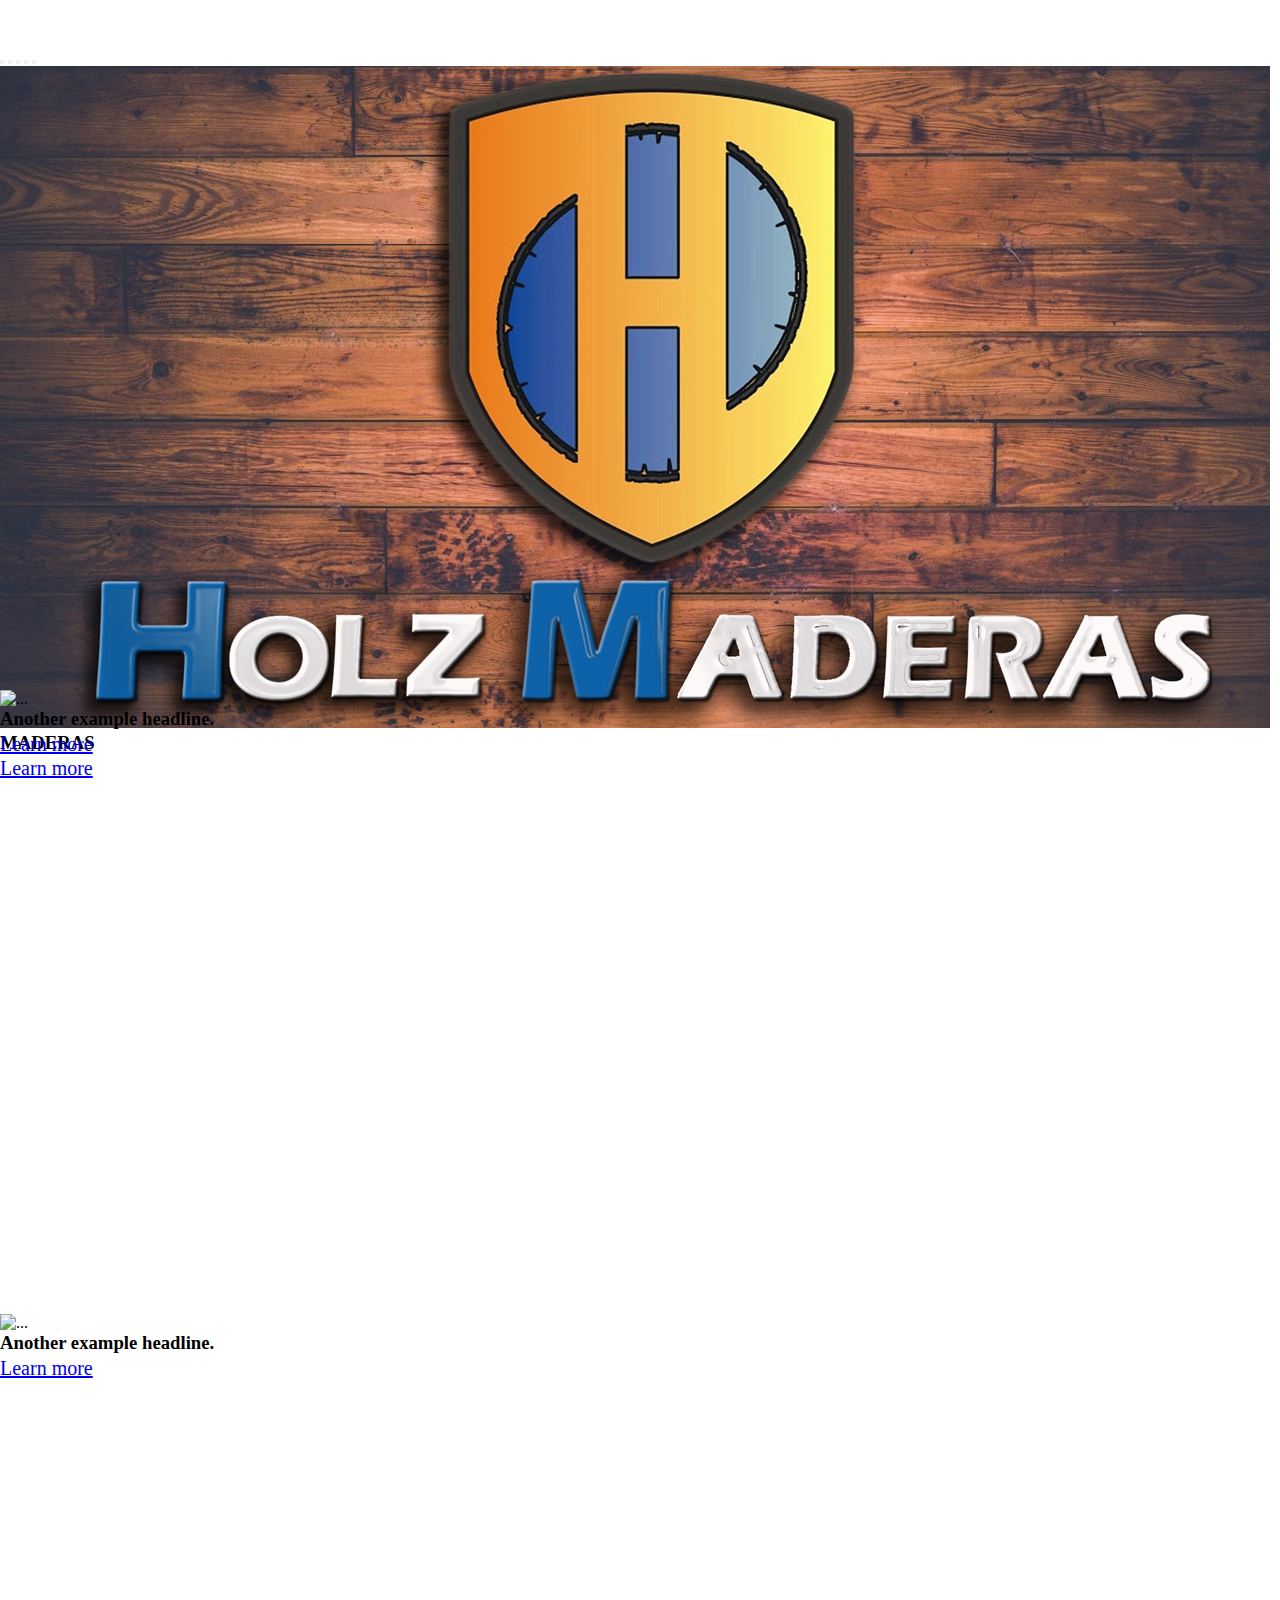
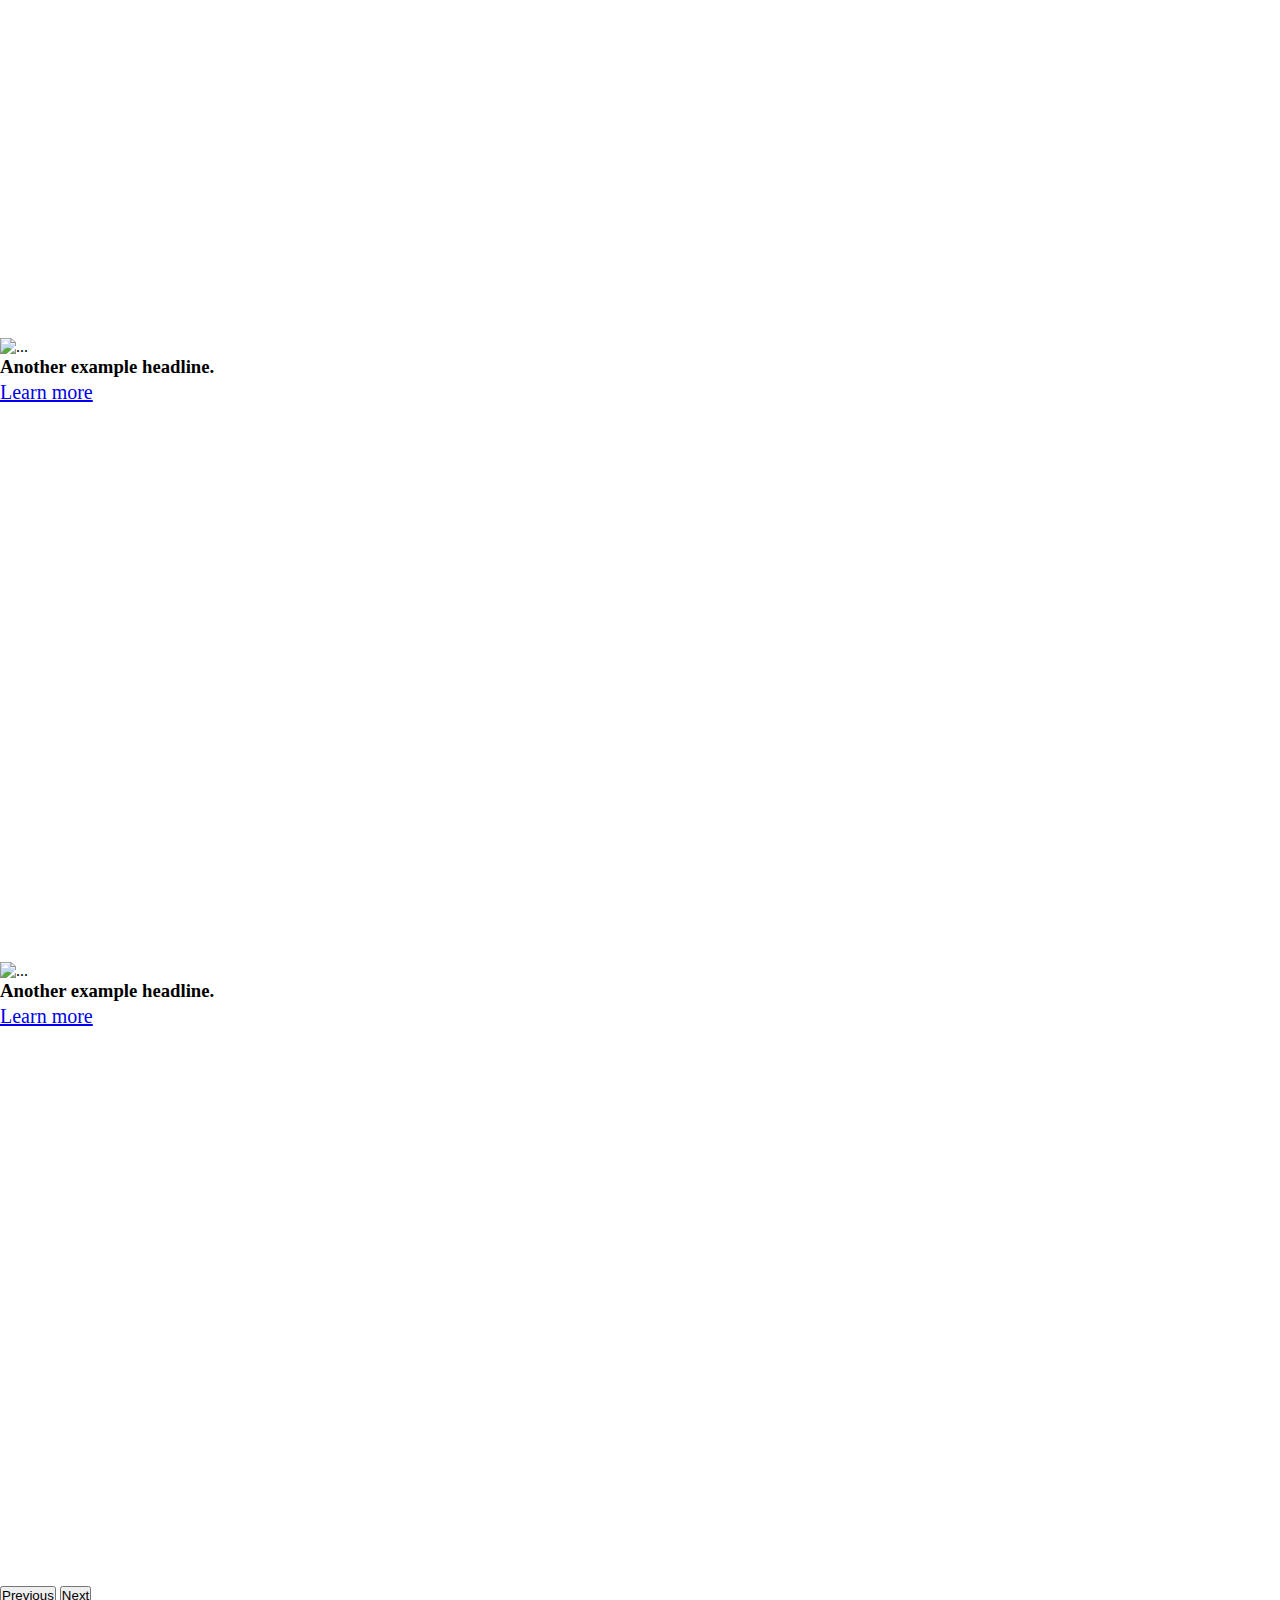
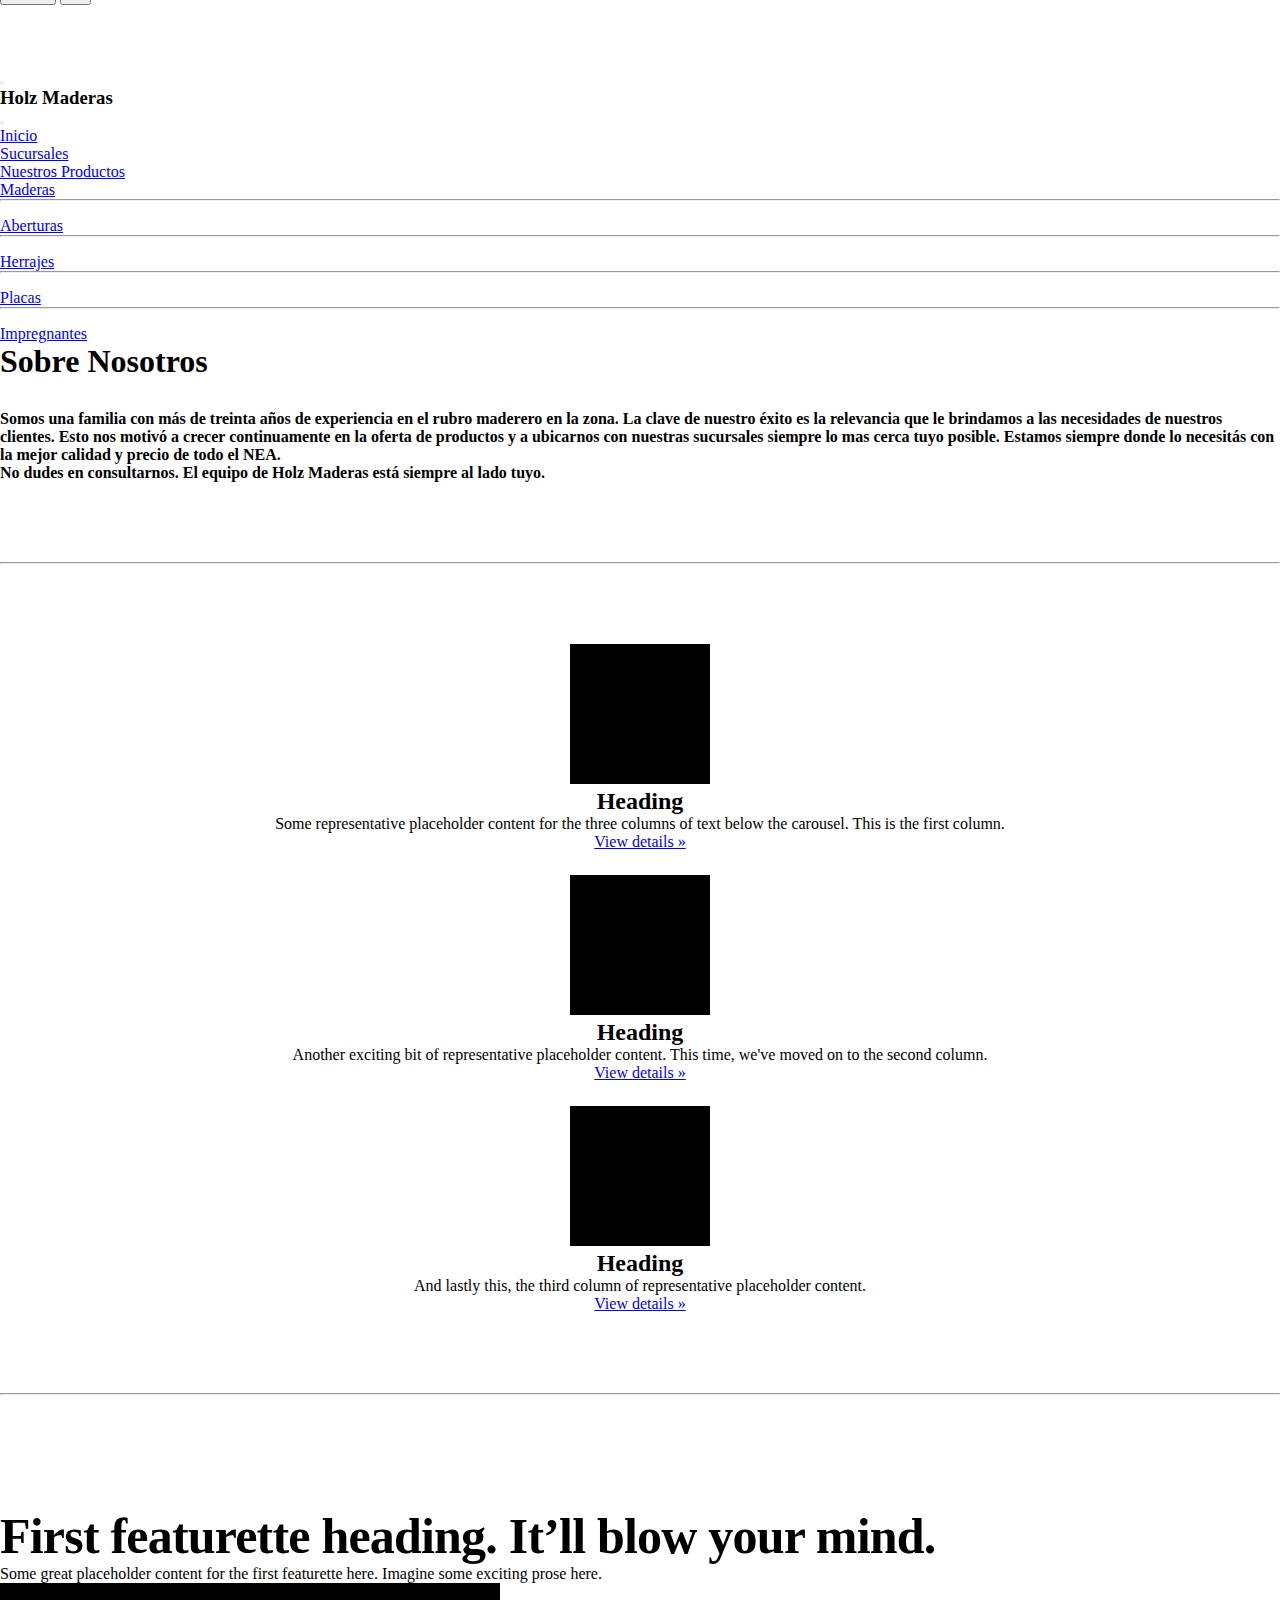
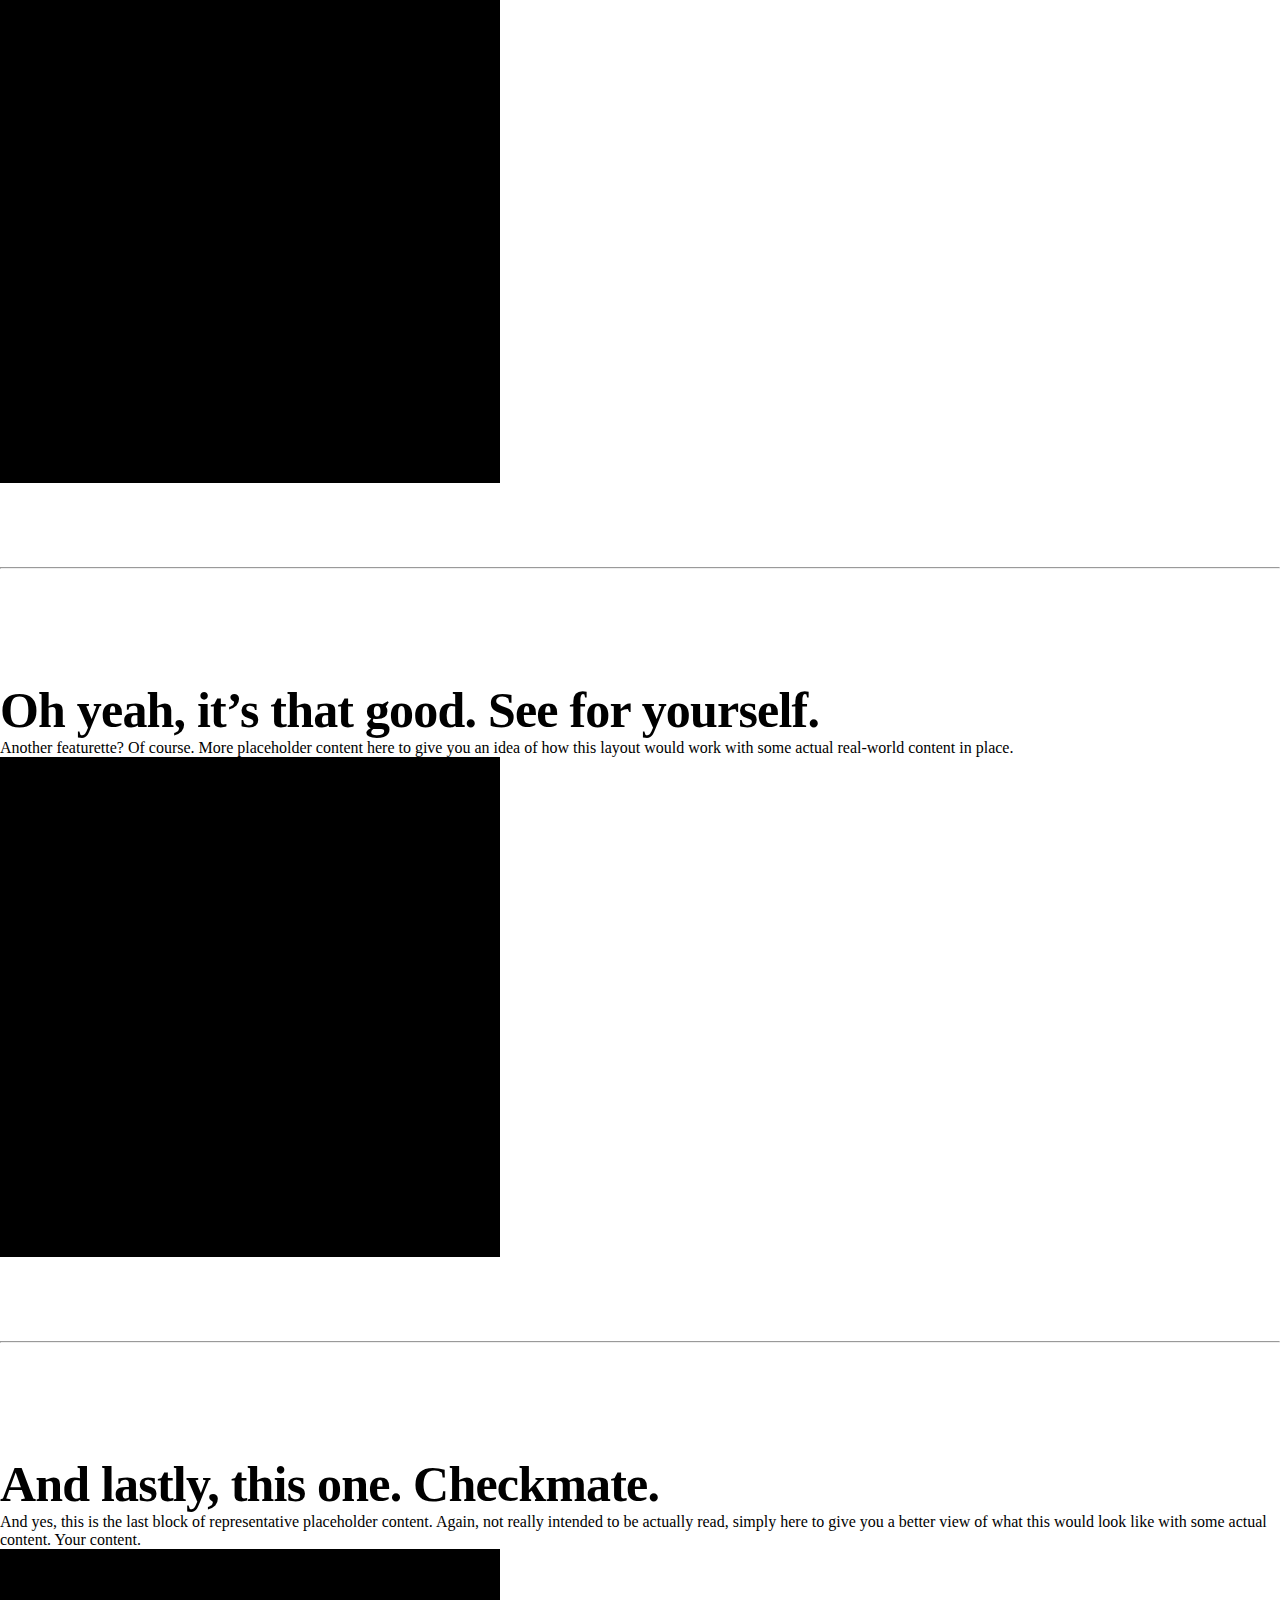
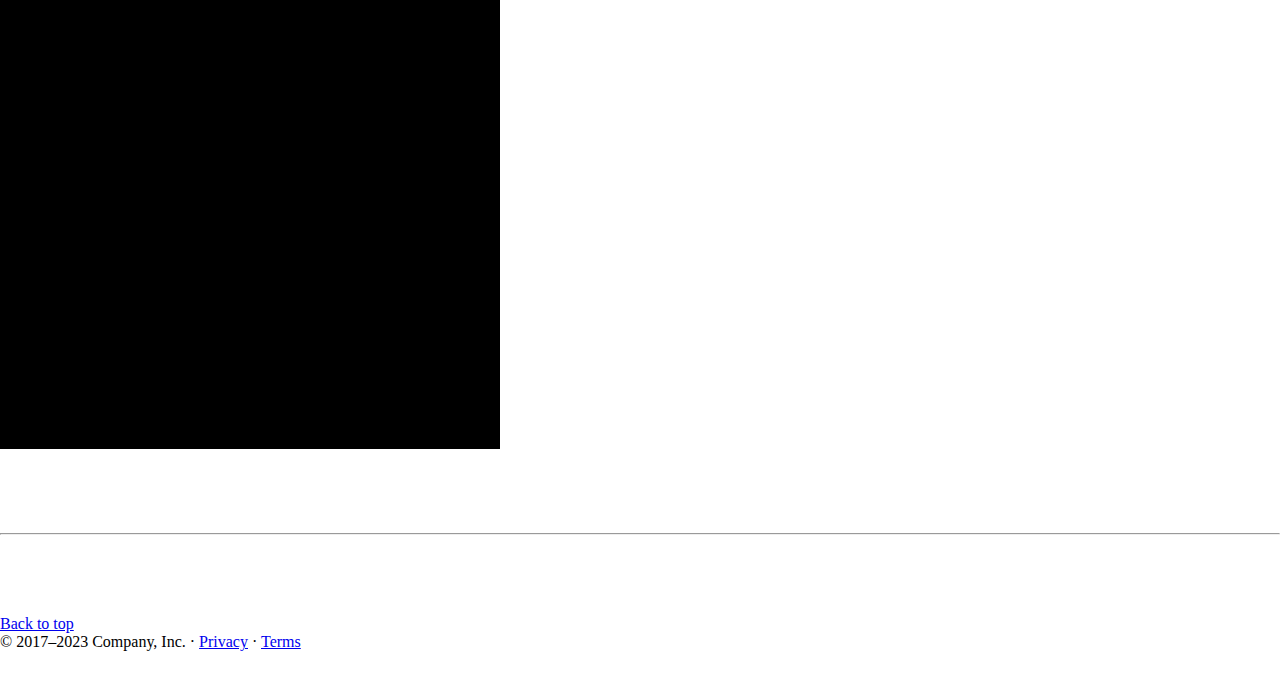
==== index.html @ 9009391e "cargaPrueba" ====
<!DOCTYPE html>
<html lang="en">

<head>
  <meta charset="UTF-8" />
  <meta name="viewport" content="width=device-width, initial-scale=1.0" />
  <title>Holz Maderas</title>
  <link rel="stylesheet" href="./styles/stiles.css" />
  <link href="https://cdn.jsdelivr.net/npm/bootstrap@5.3.2/dist/css/bootstrap.min.css" rel="stylesheet"
    integrity="sha384-T3c6CoIi6uLrA9TneNEoa7RxnatzjcDSCmG1MXxSR1GAsXEV/Dwwykc2MPK8M2HN" crossorigin="anonymous" />
</head>

<body>
  <header>
    <div id="carouselExampleIndicators" class="carousel slide">
      <div class="carousel-indicators">
        <button type="button" data-bs-target="#carouselExampleIndicators" data-bs-slide-to="0" class="active"
          aria-current="true" aria-label="Slide 1"></button>
        <button type="button" data-bs-target="#carouselExampleIndicators" data-bs-slide-to="1"
          aria-label="Slide 2"></button>
        <button type="button" data-bs-target="#carouselExampleIndicators" data-bs-slide-to="2"
          aria-label="Slide 3"></button>
        <button type="button" data-bs-target="#carouselExampleIndicators" data-bs-slide-to="3"
          aria-label="Slide 4"></button>
        <button type="button" data-bs-target="#carouselExampleIndicators" data-bs-slide-to="4"
          aria-label="Slide 5"></button>
      </div>
      <div class="carousel-inner">
        <div class="carousel-item active">
          <img src="./assets/fondo3.jpg" class="d-block w-100" alt="fondo" />
          <div class="container">
            <div class="carousel-caption">
              <h3 class="text-black">MADERAS</h3>
              <p><a class="btn btn-lg btn-primary" href="#">Learn more</a></p>
            </div>
          </div>
        </div>
        <div class="carousel-item">
          <img src="..." class="d-block w-100" alt="..." />
          <div class="container">
            <div class="carousel-caption">
              <h3 class="text-black">Another example headline.</h3>
              <p><a class="btn btn-lg btn-primary" href="#">Learn more</a></p>
            </div>
          </div>
        </div>
        <div class="carousel-item">
          <img src="..." class="d-block w-100" alt="..." />
          <div class="container">
            <div class="carousel-caption">
              <h3 class="text-black">Another example headline.</h3>
              <p><a class="btn btn-lg btn-primary" href="#">Learn more</a></p>
            </div>
          </div>
        </div>
        <div class="carousel-item">
          <img src="..." class="d-block w-100" alt="..." />
          <div class="container">
            <div class="carousel-caption">
              <h3 class="text-black">Another example headline.</h3>
              <p><a class="btn btn-lg btn-primary" href="#">Learn more</a></p>
            </div>
          </div>
        </div>
        <div class="carousel-item">
          <img src="..." class="d-block w-100" alt="..." />
          <div class="container">
            <div class="carousel-caption">
              <h3 class="text-black">Another example headline.</h3>
              <p><a class="btn btn-lg btn-primary" href="#">Learn more</a></p>
            </div>
          </div>
        </div>
      </div>
      <button class="carousel-control-prev" type="button" data-bs-target="#carouselExampleIndicators"
        data-bs-slide="prev">
        <span class="carousel-control-prev-icon" aria-hidden="true"></span>
        <span class="visually-hidden">Previous</span>
      </button>
      <button class="carousel-control-next" type="button" data-bs-target="#carouselExampleIndicators"
        data-bs-slide="next">
        <span class="carousel-control-next-icon" aria-hidden="true"></span>
        <span class="visually-hidden">Next</span>
      </button>
    </div>
  </header>
  <nav class="navbar navbar-dark bg-dark fixed-top">
    <div class="container-fluid">
      <button class="navbar-toggler" type="button" data-bs-toggle="offcanvas" data-bs-target="#offcanvasDarkNavbar"
        aria-controls="offcanvasDarkNavbar" aria-label="Toggle navigation">
        <span class="navbar-toggler-icon"></span>
      </button>
      <div class="offcanvas offcanvas-end text-bg-dark" tabindex="-1" id="offcanvasDarkNavbar"
        aria-labelledby="offcanvasDarkNavbarLabel">
        <div class="offcanvas-header">
          <h3 class="offcanvas-title" id="offcanvasDarkNavbarLabel">
            Holz Maderas
          </h3>
          <button type="button" class="btn-close btn-close-white" data-bs-dismiss="offcanvas"
            aria-label="Close"></button>
        </div>
        <div class="offcanvas-body">
          <ul class="navbar-nav justify-content-end flex-grow-1 pe-3">
            <li class="nav-item">
              <a class="nav-link active" aria-current="page" href="#">Inicio</a>
            </li>
            <li class="nav-item">
              <a class="nav-link" href="#">Sucursales</a>
            </li>
            <li class="nav-item dropdown">
              <a class="nav-link dropdown-toggle" href="#" role="button" data-bs-toggle="dropdown"
                aria-expanded="false">
                Nuestros Productos
              </a>
              <ul class="dropdown-menu dropdown-menu-dark">
                <li><a class="dropdown-item" href="#">Maderas</a></li>
                <li>
                  <hr class="dropdown-divider" />
                </li>
                <li>
                  <a class="dropdown-item" href="#">Aberturas</a>
                </li>
                <li>
                  <hr class="dropdown-divider" />
                </li>
                <li>
                  <a class="dropdown-item" href="#">Herrajes</a>
                </li>
                <li>
                  <hr class="dropdown-divider" />
                </li>
                <li><a class="dropdown-item" href="#">Placas</a></li>
                <li>
                  <hr class="dropdown-divider" />
                </li>
                <li><a class="dropdown-item" href="#">Impregnantes</a></li>
              </ul>
            </li>
          </ul>
        </div>
      </div>
    </div>
  </nav>

  <main class="container marketing">
    <article>
      <h1 class="text-center">Sobre Nosotros</h1>
      <h4 class="text-center text-body-secondary">Somos una familia con más de treinta años de experiencia en el rubro
        maderero en la zona. La clave de nuestro éxito es la relevancia que le brindamos a las necesidades de nuestros
        clientes. Esto nos motivó a crecer continuamente en la oferta de productos y a ubicarnos con nuestras sucursales
        siempre lo mas cerca tuyo posible. Estamos siempre donde lo necesitás con la mejor calidad y precio de todo el
        NEA. </h4>
        <h4 class="text-center text-body-secondary">No dudes en consultarnos. El equipo de Holz Maderas está siempre al lado tuyo.</h4>
    </article>
    <hr class="featurette-divider" />
    <!-- Three columns of text below the carousel -->
    <article class="row">
      <div class="col-lg-4">
        <svg class="bd-placeholder-img rounded-circle" width="140" height="140" xmlns="http://www.w3.org/2000/svg"
          role="img" aria-label="Placeholder" preserveAspectRatio="xMidYMid slice" focusable="false">
          <title>Placeholder</title>
          <rect width="100%" height="100%" fill="var(--bs-secondary-color)" />
        </svg>
        <h2 class="fw-normal">Heading</h2>
        <p>
          Some representative placeholder content for the three columns of
          text below the carousel. This is the first column.
        </p>
        <p>
          <a class="btn btn-secondary" href="#">View details &raquo;</a>
        </p>
      </div>
      <!-- /.col-lg-4 -->
      <div class="col-lg-4">
        <svg class="bd-placeholder-img rounded-circle" width="140" height="140" xmlns="http://www.w3.org/2000/svg"
          role="img" aria-label="Placeholder" preserveAspectRatio="xMidYMid slice" focusable="false">
          <title>Placeholder</title>
          <rect width="100%" height="100%" fill="var(--bs-secondary-color)" />
        </svg>
        <h2 class="fw-normal">Heading</h2>
        <p>
          Another exciting bit of representative placeholder content. This
          time, we've moved on to the second column.
        </p>
        <p>
          <a class="btn btn-secondary" href="#">View details &raquo;</a>
        </p>
      </div>
      <!-- /.col-lg-4 -->
      <div class="col-lg-4">
        <svg class="bd-placeholder-img rounded-circle" width="140" height="140" xmlns="http://www.w3.org/2000/svg"
          role="img" aria-label="Placeholder" preserveAspectRatio="xMidYMid slice" focusable="false">
          <title>Placeholder</title>
          <rect width="100%" height="100%" fill="var(--bs-secondary-color)" />
        </svg>
        <h2 class="fw-normal">Heading</h2>
        <p>
          And lastly this, the third column of representative placeholder
          content.
        </p>
        <p>
          <a class="btn btn-secondary" href="#">View details &raquo;</a>
        </p>
      </div>
      <!-- /.col-lg-4 -->
    </article>
    <!-- /.row -->

    <!-- START THE FEATURETTES -->

    <hr class="featurette-divider" />

    <article class="row featurette">
      <div class="col-md-7">
        <h2 class="featurette-heading fw-normal lh-1">
          First featurette heading.
          <span class="text-body-secondary">It’ll blow your mind.</span>
        </h2>
        <p class="lead">
          Some great placeholder content for the first featurette here.
          Imagine some exciting prose here.
        </p>
      </div>
      <div class="col-md-5">
        <svg class="bd-placeholder-img bd-placeholder-img-lg featurette-image img-fluid mx-auto" width="500"
          height="500" xmlns="http://www.w3.org/2000/svg" role="img" aria-label="Placeholder: 500x500"
          preserveAspectRatio="xMidYMid slice" focusable="false">
          <title>Placeholder</title>
          <rect width="100%" height="100%" fill="var(--bs-secondary-bg)" />
          <text x="50%" y="50%" fill="var(--bs-secondary-color)" dy=".3em">
            500x500
          </text>
        </svg>
      </div>
    </article>

    <hr class="featurette-divider" />

    <article class="row featurette">
      <div class="col-md-7 order-md-2">
        <h2 class="featurette-heading fw-normal lh-1">
          Oh yeah, it’s that good.
          <span class="text-body-secondary">See for yourself.</span>
        </h2>
        <p class="lead">
          Another featurette? Of course. More placeholder content here to
          give you an idea of how this layout would work with some actual
          real-world content in place.
        </p>
      </div>
      <div class="col-md-5 order-md-1">
        <svg class="bd-placeholder-img bd-placeholder-img-lg featurette-image img-fluid mx-auto" width="500"
          height="500" xmlns="http://www.w3.org/2000/svg" role="img" aria-label="Placeholder: 500x500"
          preserveAspectRatio="xMidYMid slice" focusable="false">
          <title>Placeholder</title>
          <rect width="100%" height="100%" fill="var(--bs-secondary-bg)" />
          <text x="50%" y="50%" fill="var(--bs-secondary-color)" dy=".3em">
            500x500
          </text>
        </svg>
      </div>
    </article>

    <hr class="featurette-divider" />

    <article class="row featurette">
      <div class="col-md-7">
        <h2 class="featurette-heading fw-normal lh-1">
          And lastly, this one.
          <span class="text-body-secondary">Checkmate.</span>
        </h2>
        <p class="lead">
          And yes, this is the last block of representative placeholder
          content. Again, not really intended to be actually read, simply
          here to give you a better view of what this would look like with
          some actual content. Your content.
        </p>
      </div>
      <div class="col-md-5">
        <svg class="bd-placeholder-img bd-placeholder-img-lg featurette-image img-fluid mx-auto" width="500"
          height="500" xmlns="http://www.w3.org/2000/svg" role="img" aria-label="Placeholder: 500x500"
          preserveAspectRatio="xMidYMid slice" focusable="false">
          <title>Placeholder</title>
          <rect width="100%" height="100%" fill="var(--bs-secondary-bg)" />
          <text x="50%" y="50%" fill="var(--bs-secondary-color)" dy=".3em">
            500x500
          </text>
        </svg>
      </div>
    </article>

    <hr class="featurette-divider" />

    <!-- /END THE FEATURETTES -->
  </main>
  <!-- /.container -->

  <!-- FOOTER -->
  <footer class="container">
    <p class="float-end"><a href="#">Back to top</a></p>
    <p>
      &copy; 2017–2023 Company, Inc. &middot;
      <a href="#">Privacy</a> &middot; <a href="#">Terms</a>
    </p>
  </footer>

  <script src="https://cdn.jsdelivr.net/npm/bootstrap@5.3.2/dist/js/bootstrap.bundle.min.js"
    integrity="sha384-C6RzsynM9kWDrMNeT87bh95OGNyZPhcTNXj1NW7RuBCsyN/o0jlpcV8Qyq46cDfL"
    crossorigin="anonymous"></script>
</body>

</html>
---- styles/stiles.css ----
/* GLOBAL STYLES
-------------------------------------------------- */
/* Padding below the footer and lighter body text */
*{
    margin: 0;
    padding: 0;
    box-sizing: border-box;
}
body {
    padding-top: 3rem;
    padding-bottom: 3rem;
    color: rgb(var(--bs-tertiary-color-rgb));
  }
  
  
  /* CUSTOMIZE THE CAROUSEL
  -------------------------------------------------- */
  
  /* Carousel base class */
  .carousel {
    margin-bottom: 4rem;
  }
  /* Since positioning the image, we need to help out the caption */
  .carousel-caption {
    bottom: 3rem;
    z-index: 10;
  }
  
  /* Declare heights because of positioning of img element */
  .carousel-item {
    height: 39rem;
 }

  
  
  /* MARKETING CONTENT
  -------------------------------------------------- */
  
  /* Center align the text within the three columns below the carousel */
  .marketing .col-lg-4 {
    margin-bottom: 1.5rem;
    text-align: center;
  }
  /* rtl:begin:ignore */
  .marketing .col-lg-4 p {
    margin-right: .75rem;
    margin-left: .75rem;
  }
  /* rtl:end:ignore */
  
  
  /* Featurettes
  ------------------------- */
  
  .featurette-divider {
    margin: 5rem 0; /* Space out the Bootstrap <hr> more */
  }
  
  /* Thin out the marketing headings */
  /* rtl:begin:remove */
  .featurette-heading {
    letter-spacing: -.05rem;
  }
  
  /* rtl:end:remove */
  
  /* RESPONSIVE CSS
  -------------------------------------------------- */
  
  @media (min-width: 10em) {
    /* Bump up size of carousel content */
    .carousel-caption p {
      margin-bottom: 1.25rem;
      font-size: 1.25rem;
      line-height: 1.4;
    }
  
    .featurette-heading {
      font-size: 50px;
    }
  }
  
  @media (min-width: 62em) {
    .featurette-heading {
      margin-top: 7rem;
    }
  }
 h1 {
  padding-bottom: 30px !important;
 }
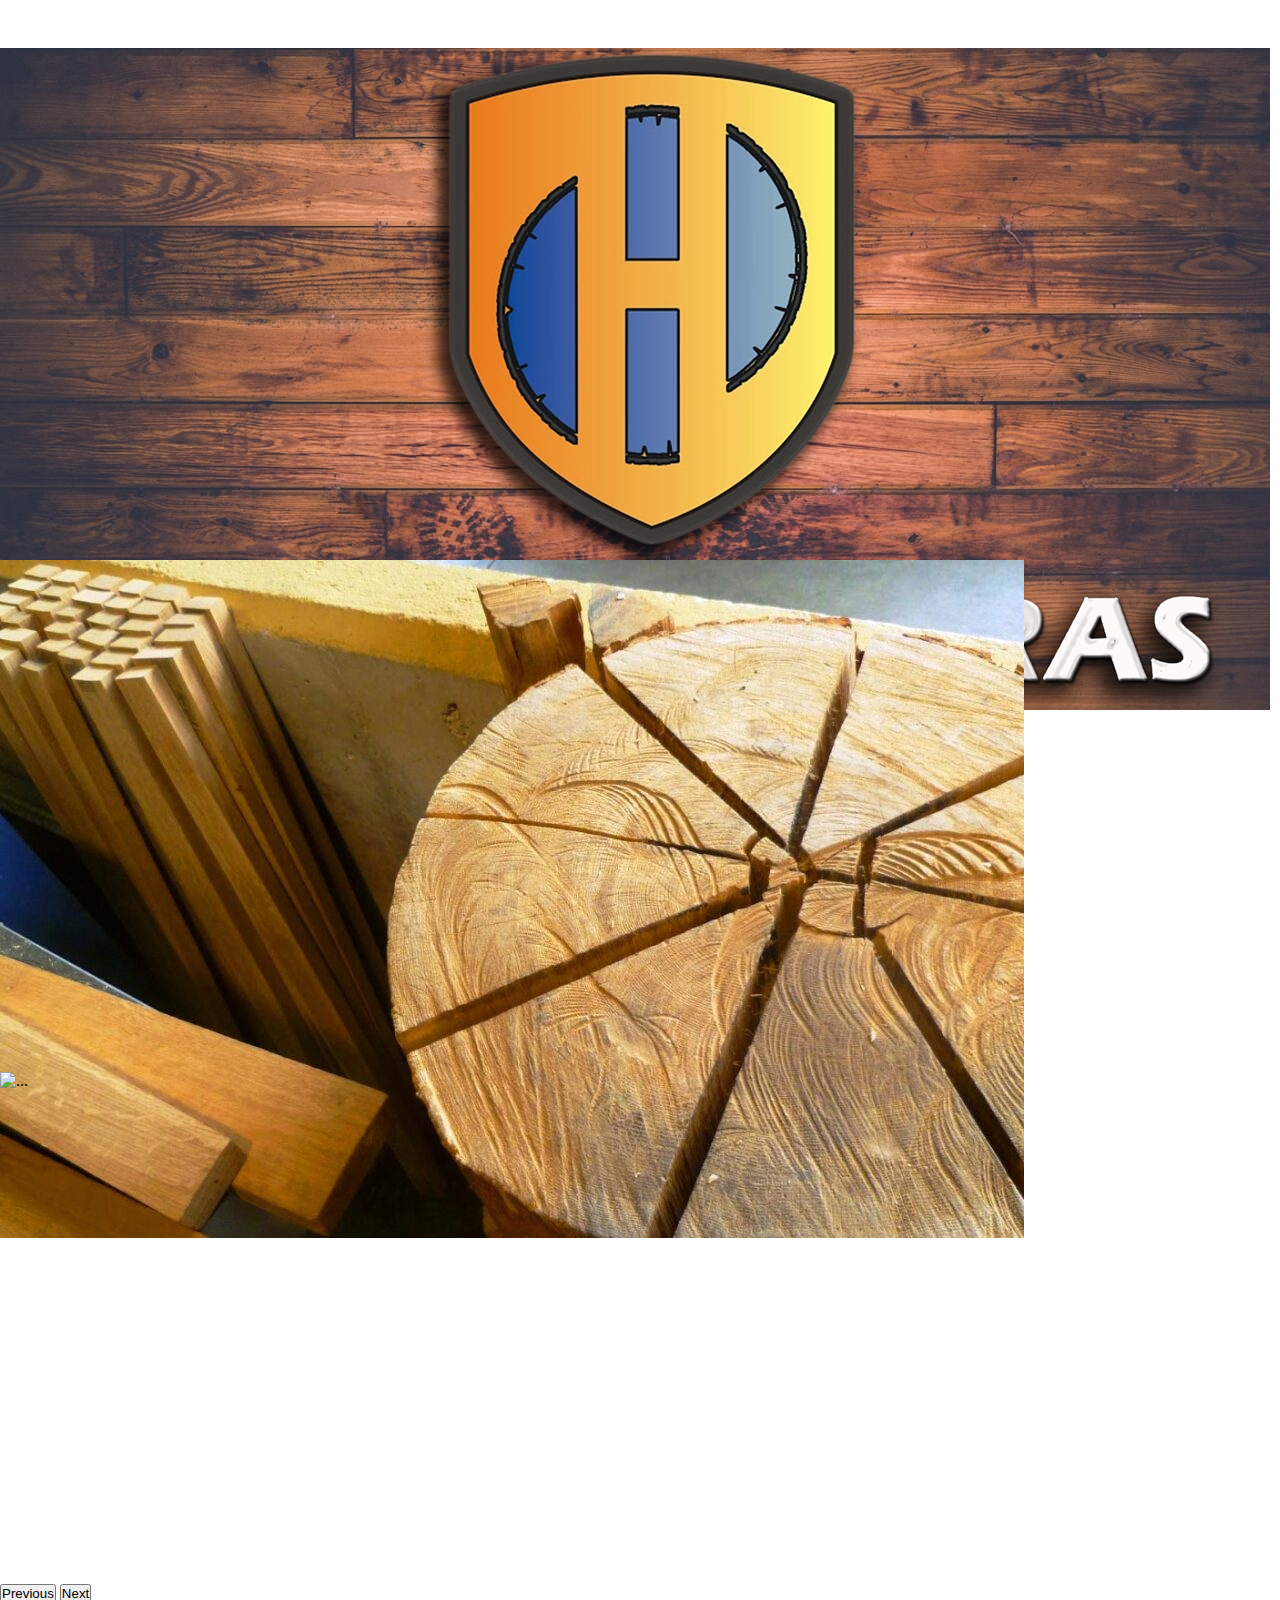
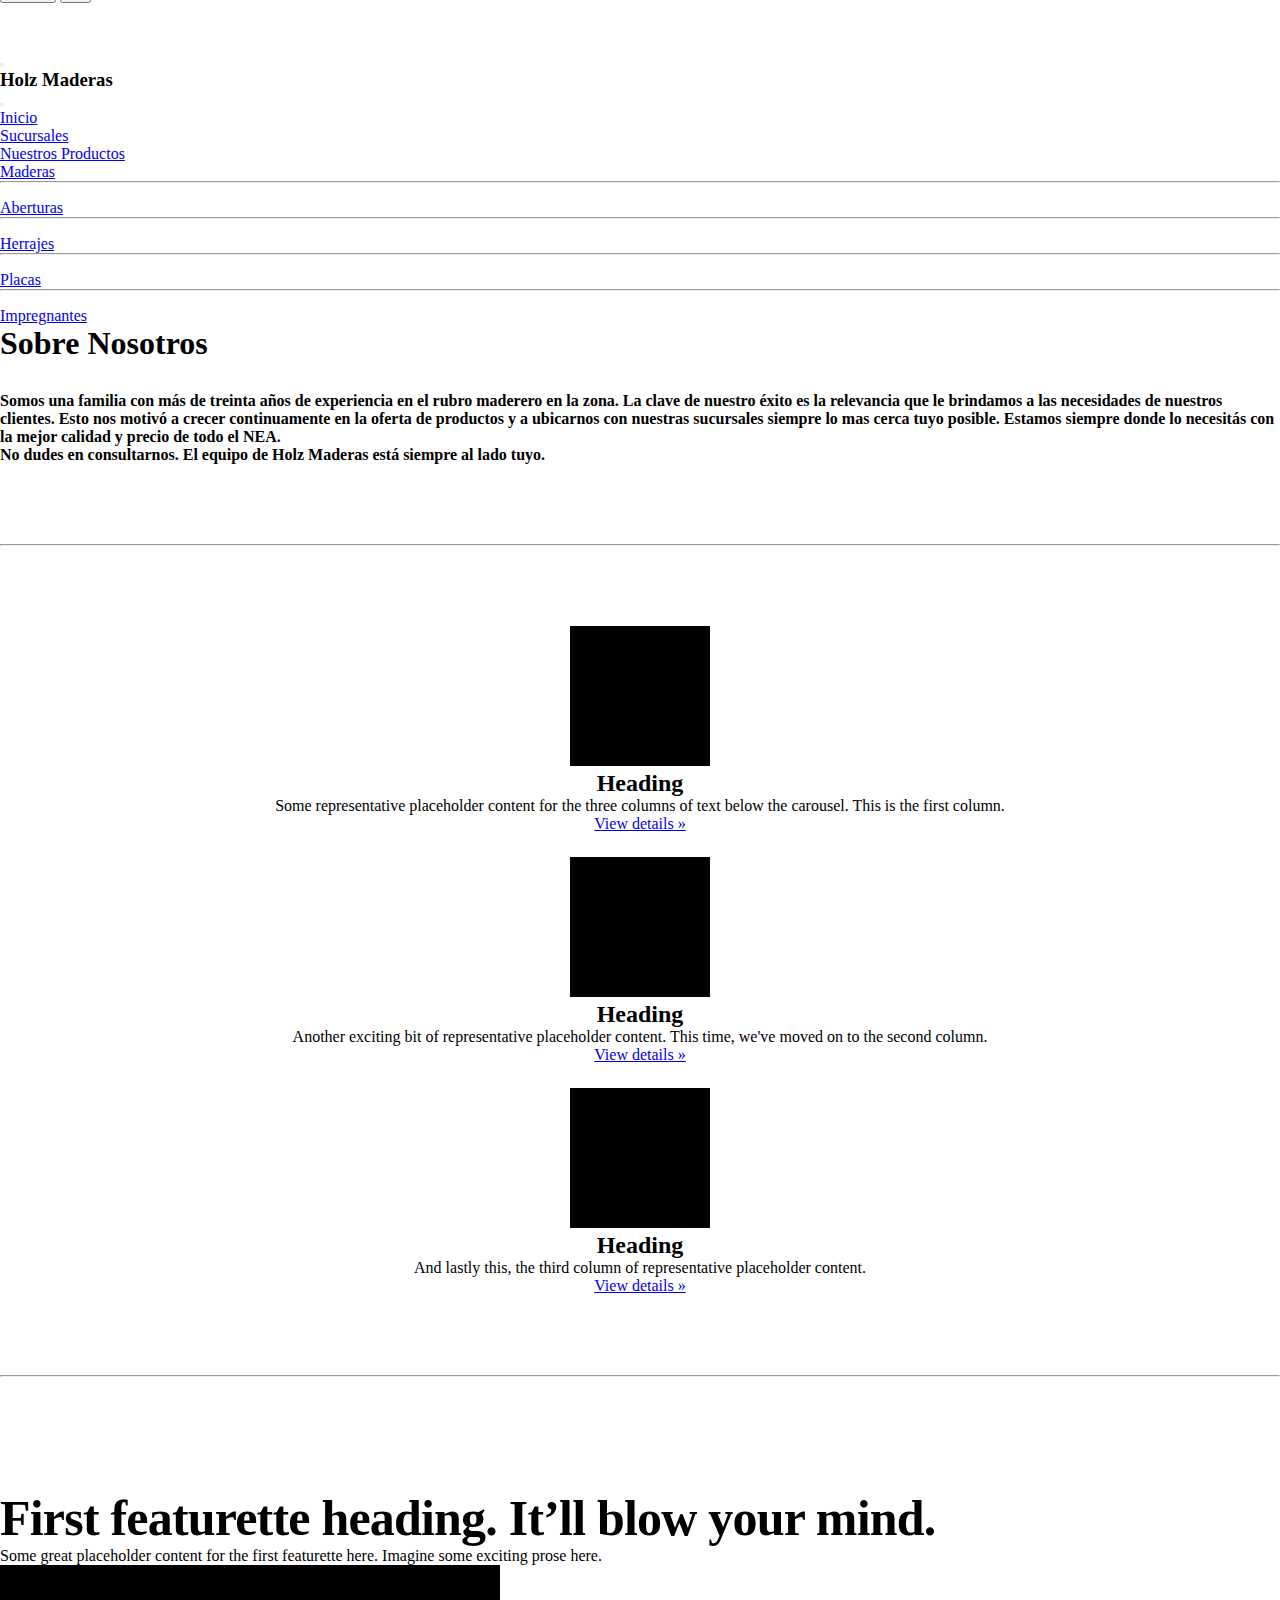
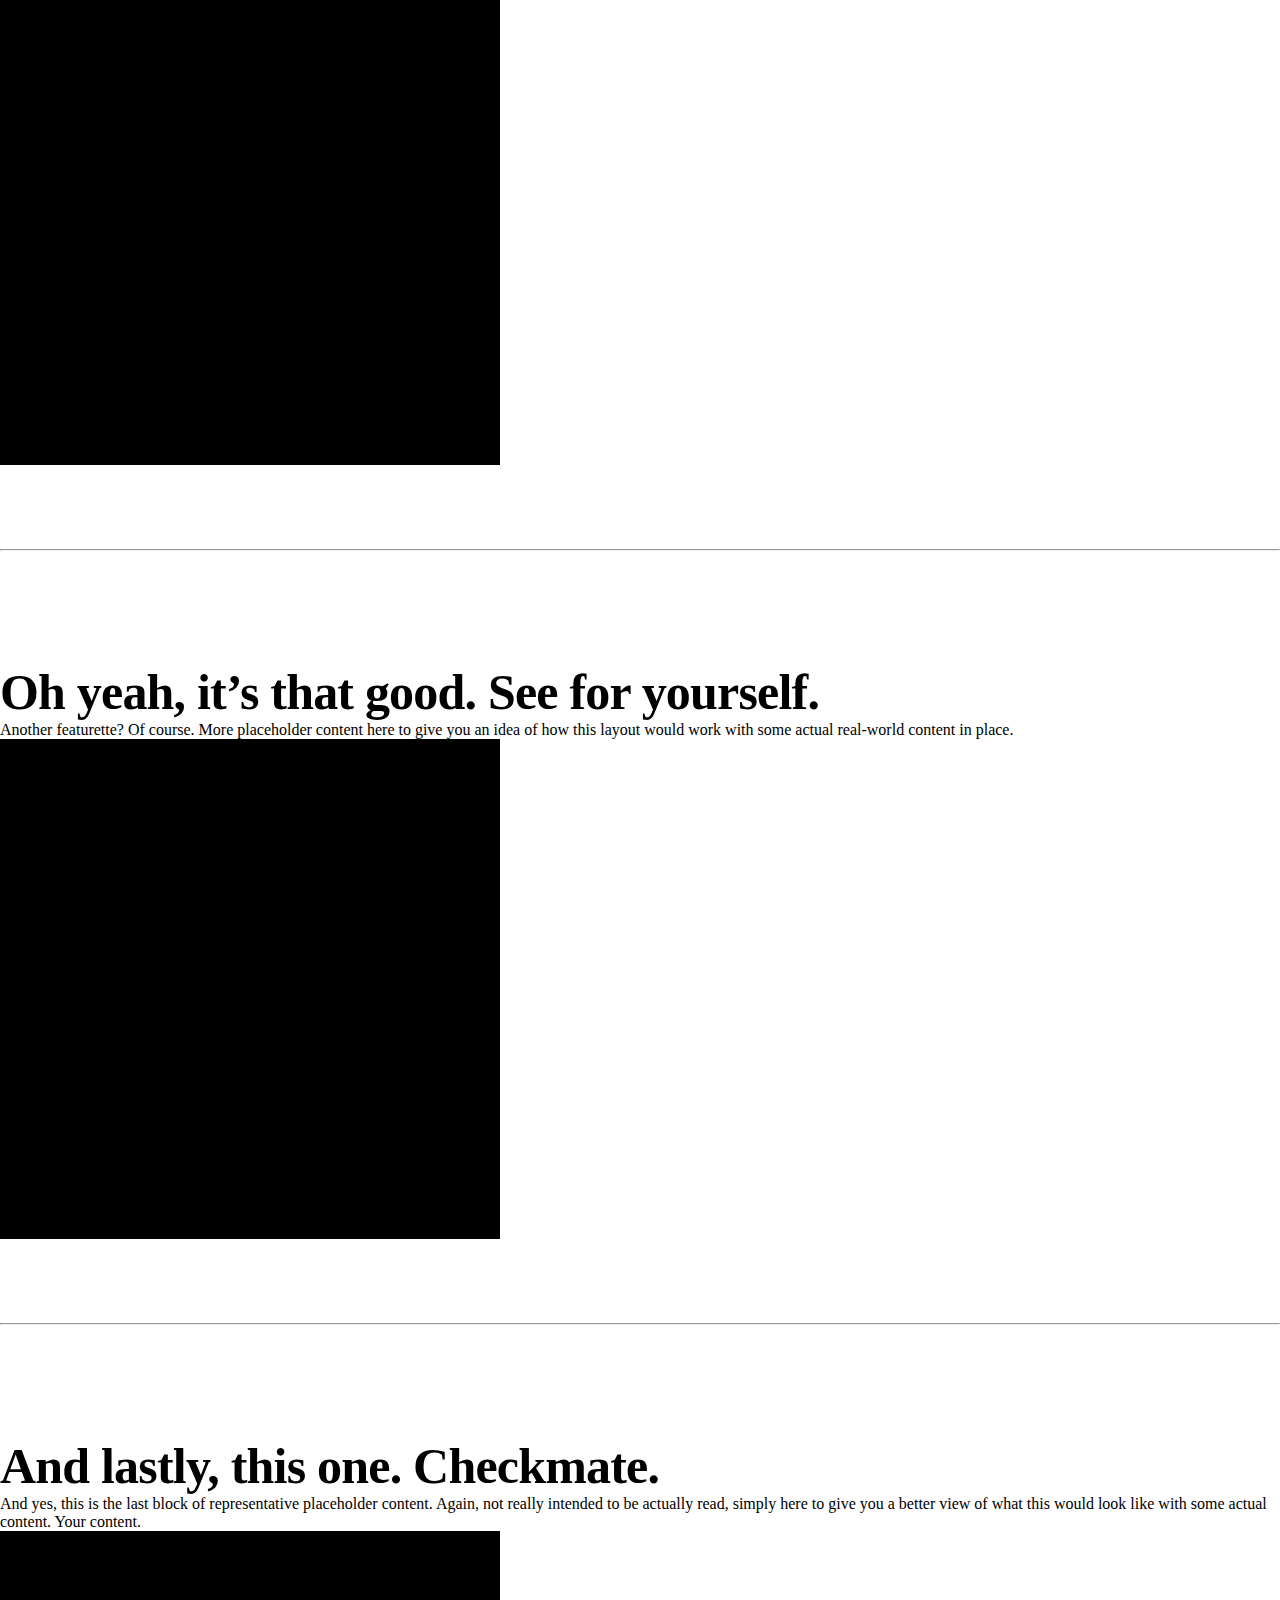
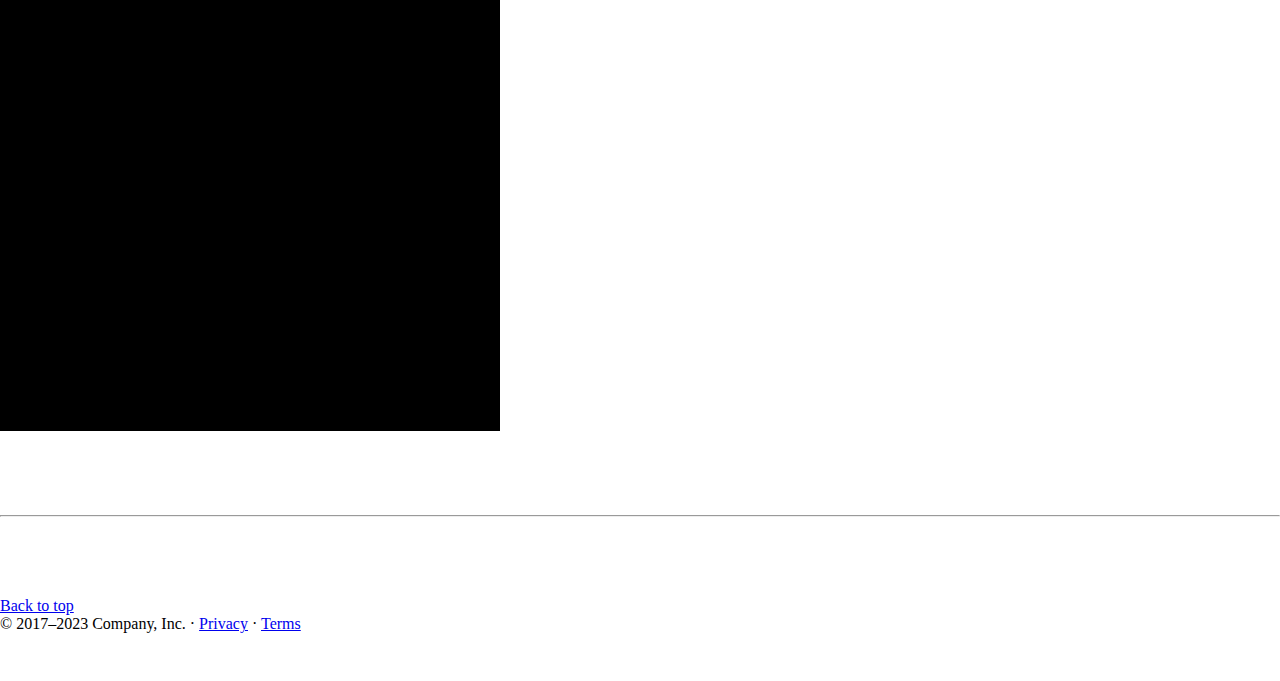
==== commit 0e45d7c6: "queris" ====
--- a/index.html
+++ b/index.html
@@ -12,73 +12,23 @@
 
 <body>
   <header>
-    <div id="carouselExampleIndicators" class="carousel slide">
-      <div class="carousel-indicators">
-        <button type="button" data-bs-target="#carouselExampleIndicators" data-bs-slide-to="0" class="active"
-          aria-current="true" aria-label="Slide 1"></button>
-        <button type="button" data-bs-target="#carouselExampleIndicators" data-bs-slide-to="1"
-          aria-label="Slide 2"></button>
-        <button type="button" data-bs-target="#carouselExampleIndicators" data-bs-slide-to="2"
-          aria-label="Slide 3"></button>
-        <button type="button" data-bs-target="#carouselExampleIndicators" data-bs-slide-to="3"
-          aria-label="Slide 4"></button>
-        <button type="button" data-bs-target="#carouselExampleIndicators" data-bs-slide-to="4"
-          aria-label="Slide 5"></button>
-      </div>
+    <div id="carouselExampleInterval" class="carousel slide" data-bs-ride="carousel">
       <div class="carousel-inner">
-        <div class="carousel-item active">
-          <img src="./assets/fondo3.jpg" class="d-block w-100" alt="fondo" />
-          <div class="container">
-            <div class="carousel-caption">
-              <h3 class="text-black">MADERAS</h3>
-              <p><a class="btn btn-lg btn-primary" href="#">Learn more</a></p>
-            </div>
-          </div>
+        <div class="carousel-item active" data-bs-interval="10000">
+          <img src="./assets/fondo3.jpg" class="d-block w-100" alt="fondo">
+        </div>
+        <div class="carousel-item" data-bs-interval="2000">
+          <img src="./assets/maderas.jpg" class="d-block w-100" alt="...">
         </div>
         <div class="carousel-item">
-          <img src="..." class="d-block w-100" alt="..." />
-          <div class="container">
-            <div class="carousel-caption">
-              <h3 class="text-black">Another example headline.</h3>
-              <p><a class="btn btn-lg btn-primary" href="#">Learn more</a></p>
-            </div>
-          </div>
-        </div>
-        <div class="carousel-item">
-          <img src="..." class="d-block w-100" alt="..." />
-          <div class="container">
-            <div class="carousel-caption">
-              <h3 class="text-black">Another example headline.</h3>
-              <p><a class="btn btn-lg btn-primary" href="#">Learn more</a></p>
-            </div>
-          </div>
-        </div>
-        <div class="carousel-item">
-          <img src="..." class="d-block w-100" alt="..." />
-          <div class="container">
-            <div class="carousel-caption">
-              <h3 class="text-black">Another example headline.</h3>
-              <p><a class="btn btn-lg btn-primary" href="#">Learn more</a></p>
-            </div>
-          </div>
-        </div>
-        <div class="carousel-item">
-          <img src="..." class="d-block w-100" alt="..." />
-          <div class="container">
-            <div class="carousel-caption">
-              <h3 class="text-black">Another example headline.</h3>
-              <p><a class="btn btn-lg btn-primary" href="#">Learn more</a></p>
-            </div>
-          </div>
-        </div>
-      </div>
-      <button class="carousel-control-prev" type="button" data-bs-target="#carouselExampleIndicators"
-        data-bs-slide="prev">
+          <img src="..." class="d-block w-100" alt="...">
+        </div>
+      </div>
+      <button class="carousel-control-prev" type="button" data-bs-target="#carouselExampleInterval" data-bs-slide="prev">
         <span class="carousel-control-prev-icon" aria-hidden="true"></span>
         <span class="visually-hidden">Previous</span>
       </button>
-      <button class="carousel-control-next" type="button" data-bs-target="#carouselExampleIndicators"
-        data-bs-slide="next">
+      <button class="carousel-control-next" type="button" data-bs-target="#carouselExampleInterval" data-bs-slide="next">
         <span class="carousel-control-next-icon" aria-hidden="true"></span>
         <span class="visually-hidden">Next</span>
       </button>
--- a/styles/stiles.css
+++ b/styles/stiles.css
@@ -18,20 +18,16 @@
   
   /* Carousel base class */
   .carousel {
-    margin-bottom: 4rem;
+    margin-bottom: 3rem;
   }
   /* Since positioning the image, we need to help out the caption */
-  .carousel-caption {
-    bottom: 3rem;
-    z-index: 10;
-  }
-  
+  @media (min-width: 576px) { 
   /* Declare heights because of positioning of img element */
   .carousel-item {
-    height: 39rem;
+    height: 32rem;
  }
 
-  
+}
   
   /* MARKETING CONTENT
   -------------------------------------------------- */
@@ -69,12 +65,7 @@
   
   @media (min-width: 10em) {
     /* Bump up size of carousel content */
-    .carousel-caption p {
-      margin-bottom: 1.25rem;
-      font-size: 1.25rem;
-      line-height: 1.4;
-    }
-  
+     
     .featurette-heading {
       font-size: 50px;
     }
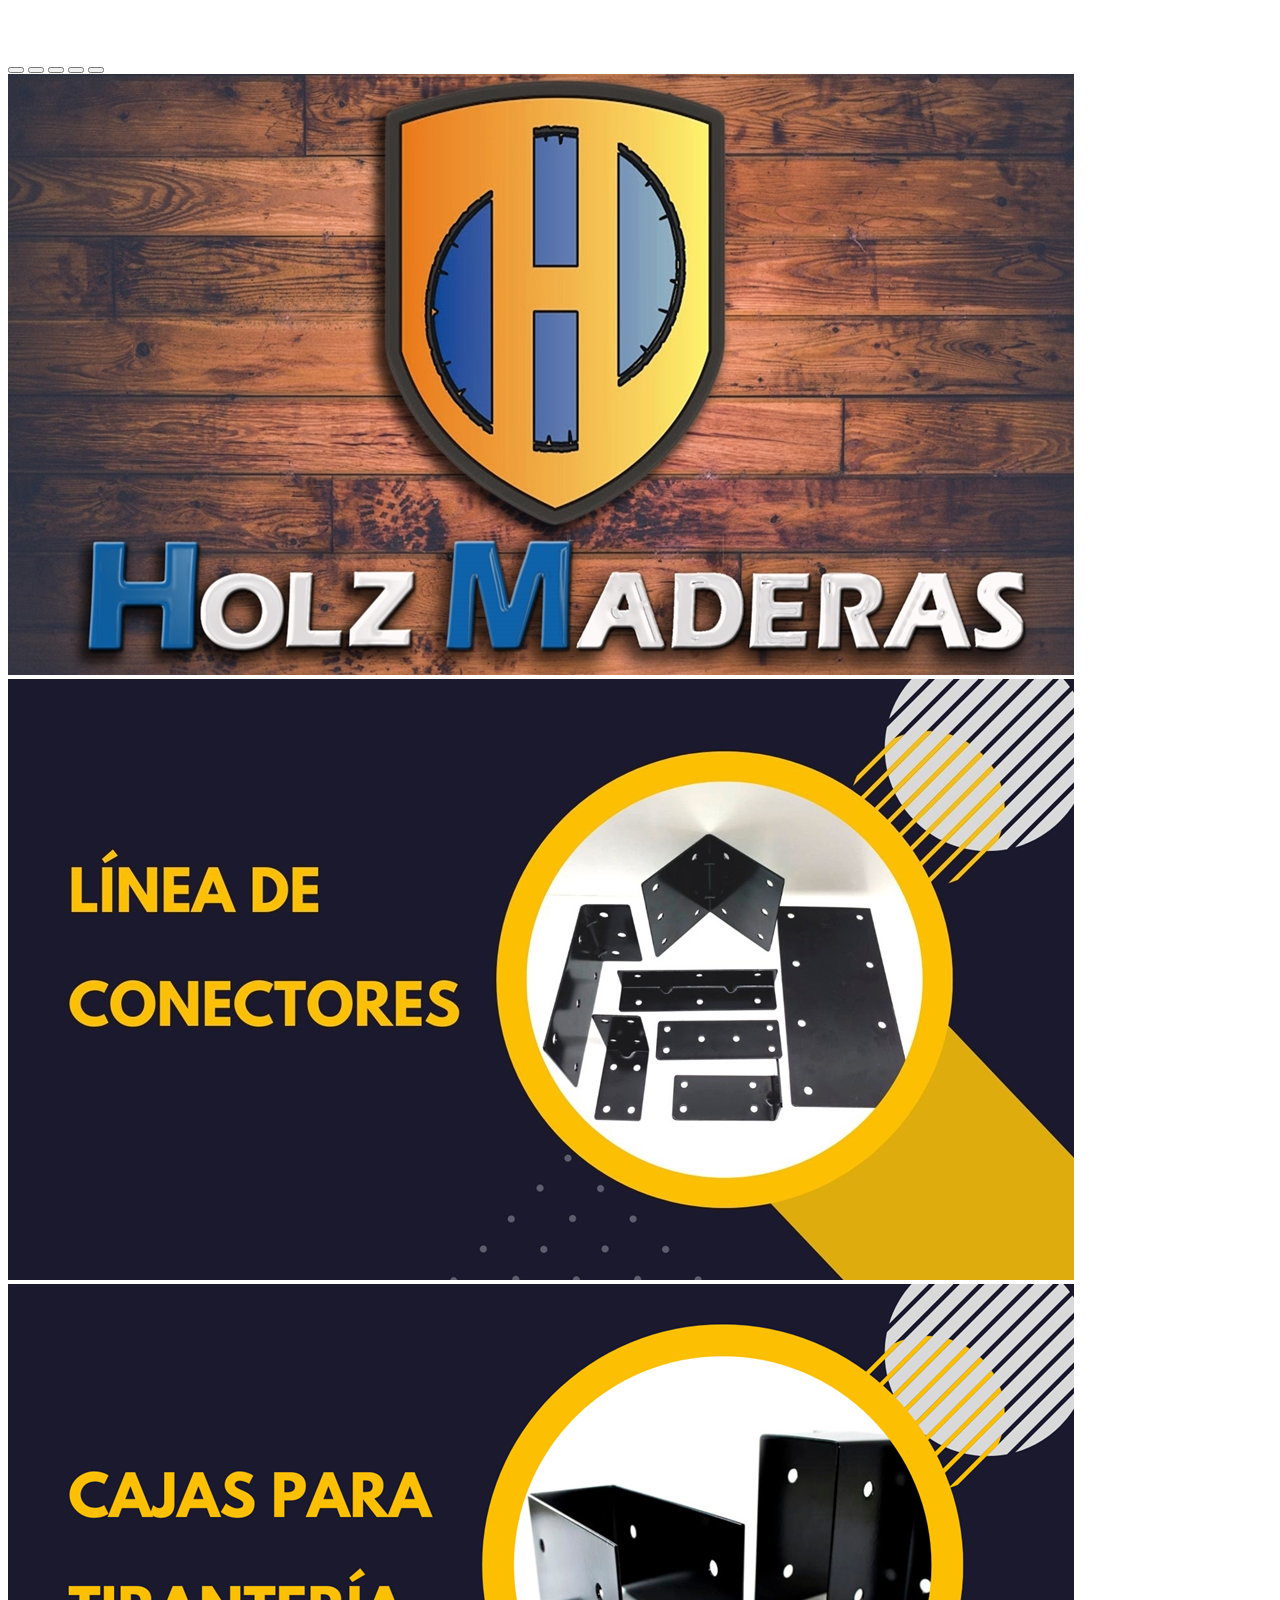
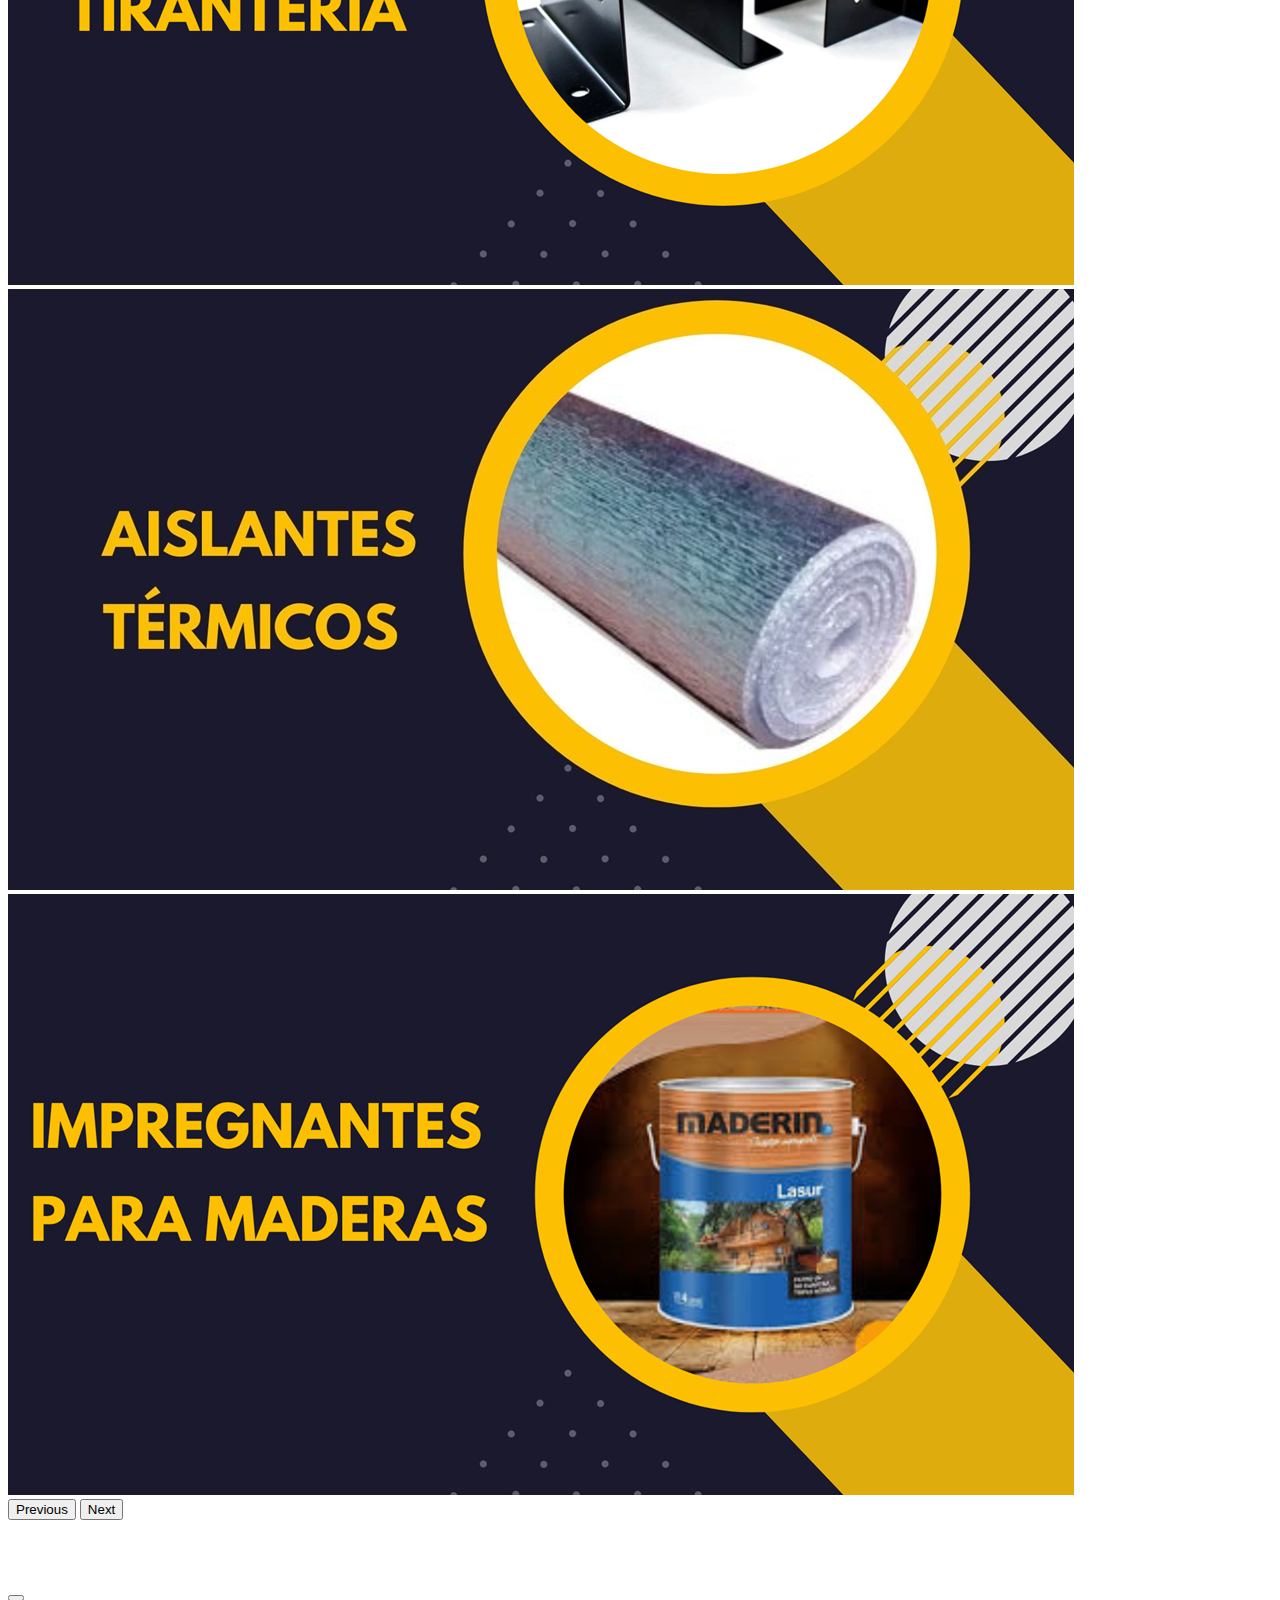
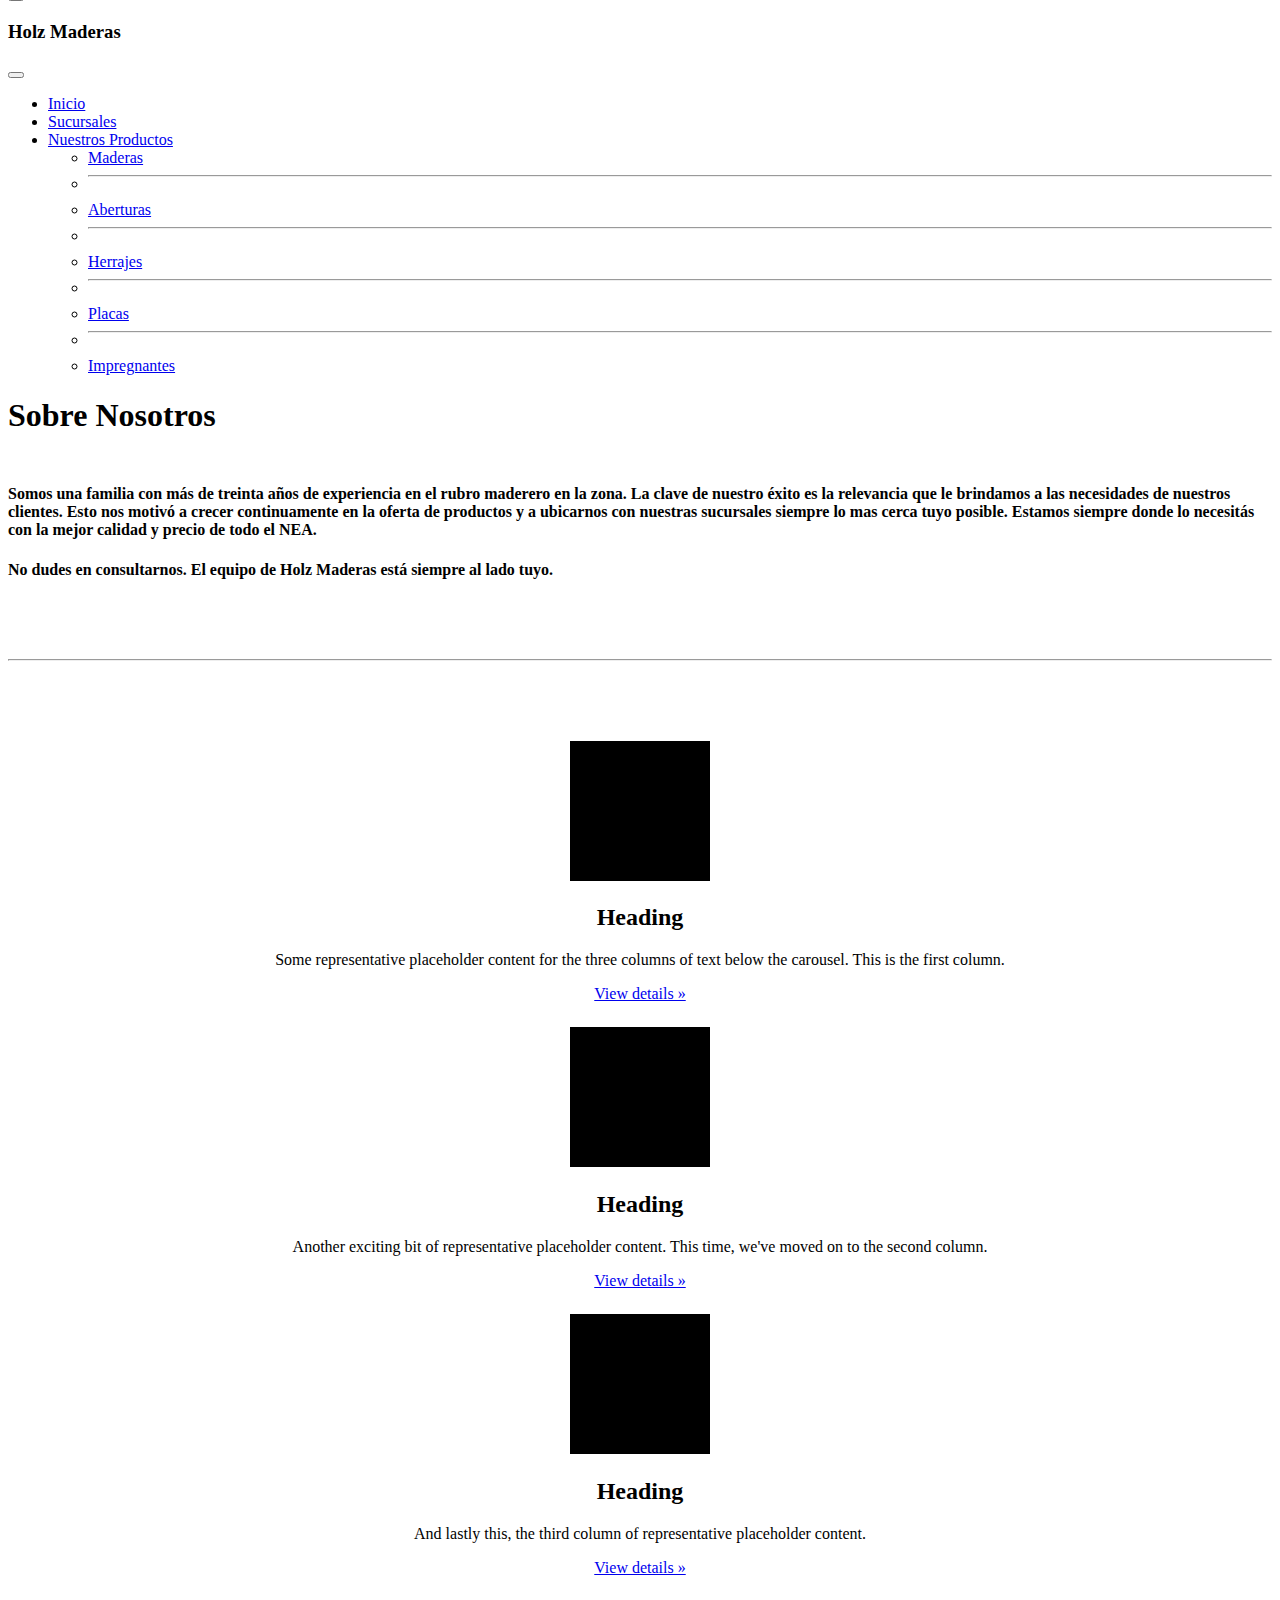
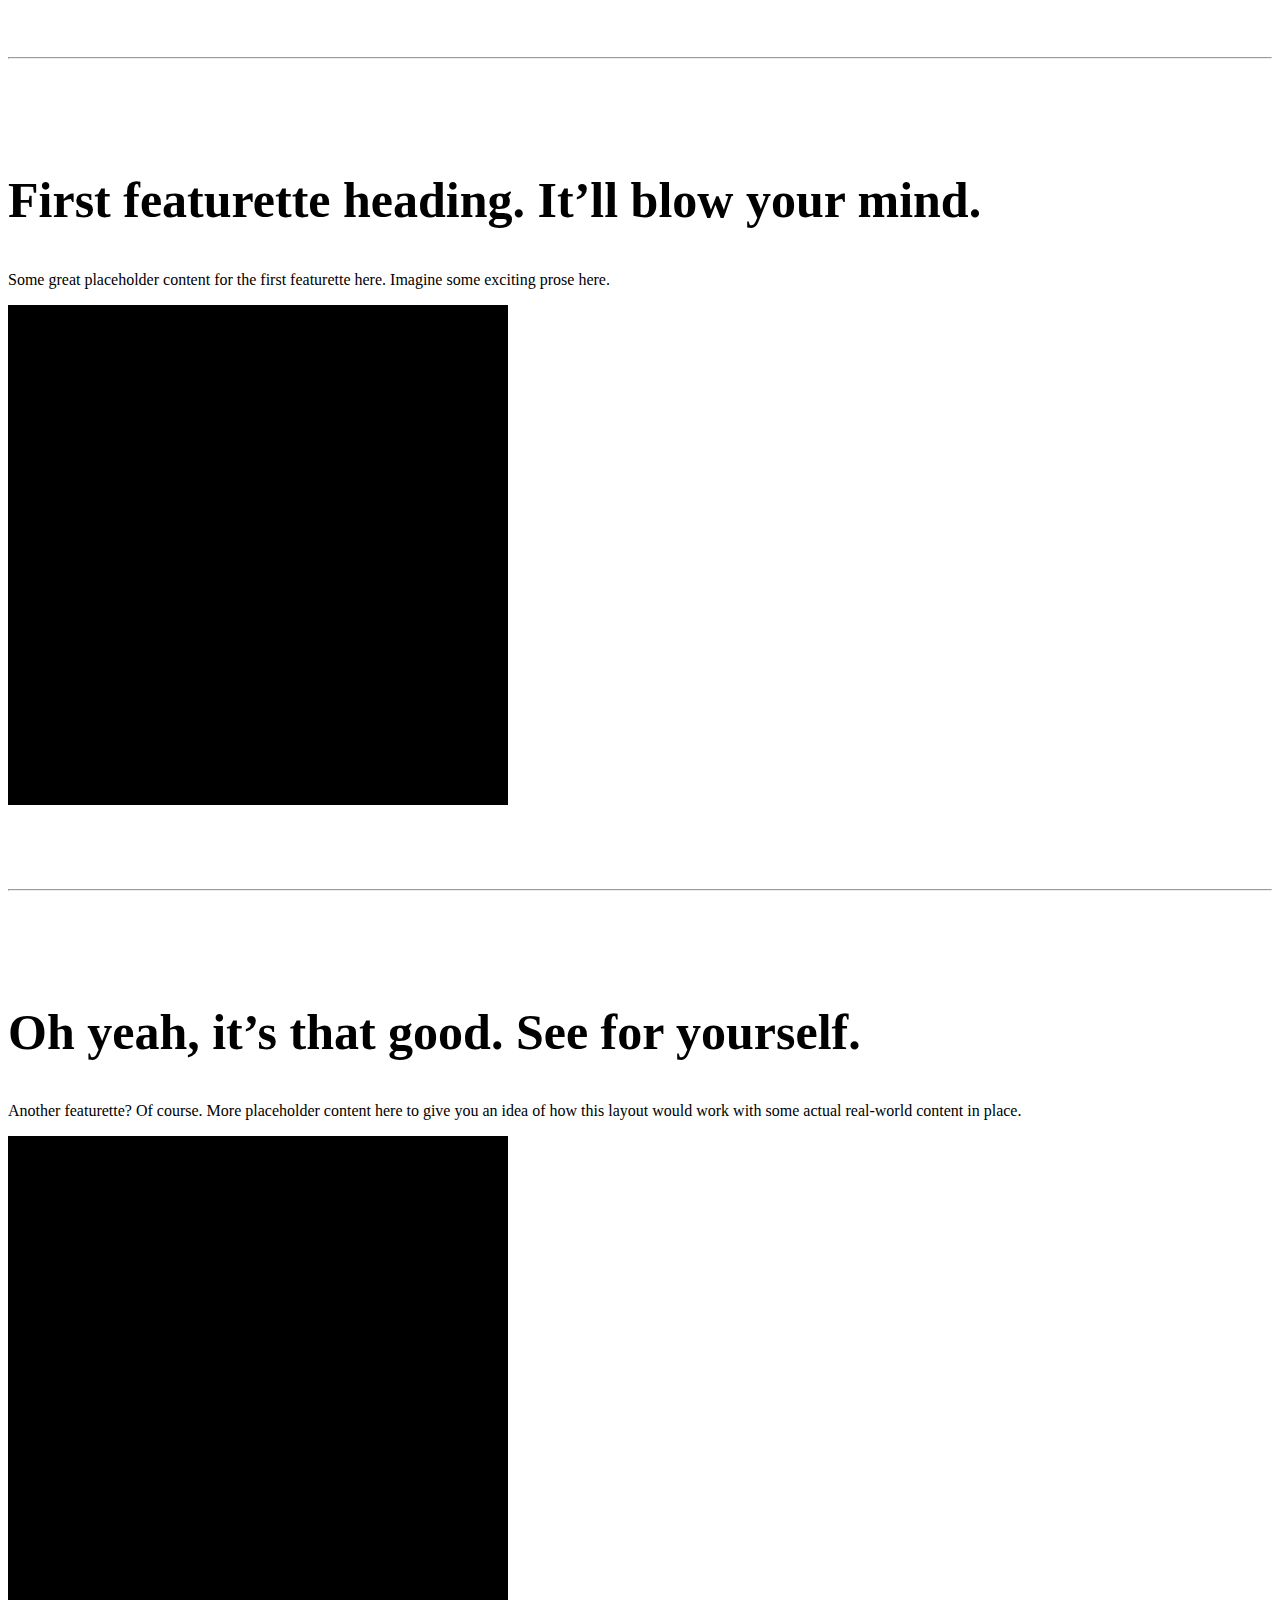
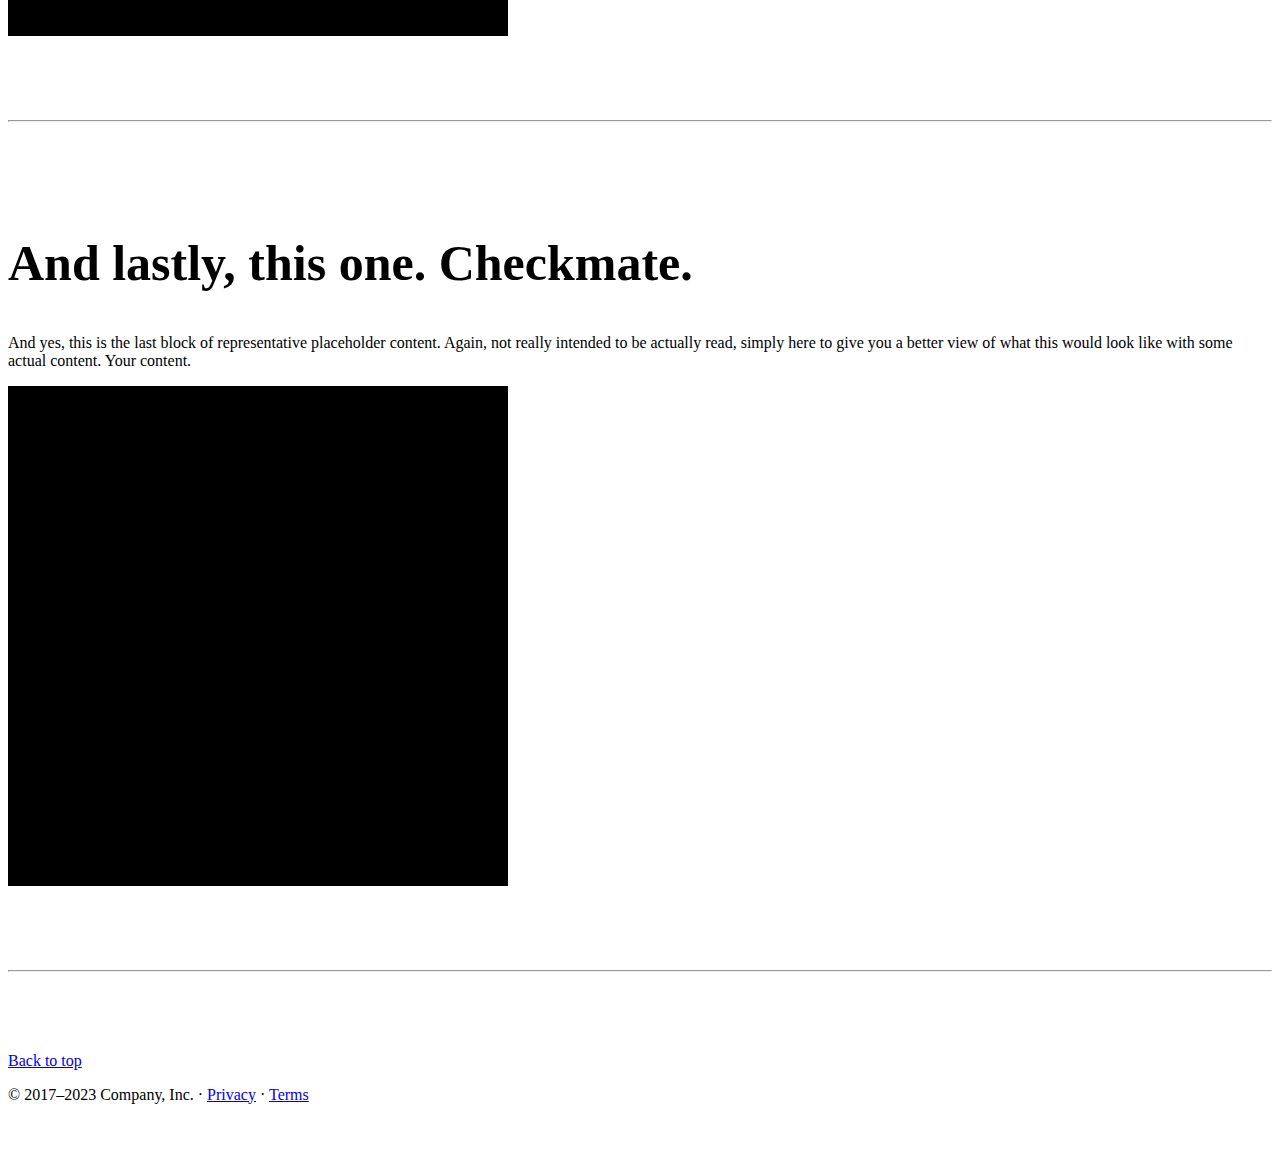
==== commit 8674e476: "fondo" ====
--- a/index.html
+++ b/index.html
@@ -12,23 +12,48 @@
 
 <body>
   <header>
-    <div id="carouselExampleInterval" class="carousel slide" data-bs-ride="carousel">
+    <div id="carouselExampleIndicators" class="carousel slide">
+      <div class="carousel-indicators">
+        <button type="button" data-bs-target="#carouselExampleIndicators" data-bs-slide-to="0" class="active"
+          aria-current="true" aria-label="Slide 1"></button>
+        <button type="button" data-bs-target="#carouselExampleIndicators" data-bs-slide-to="1"
+          aria-label="Slide 2"></button>
+        <button type="button" data-bs-target="#carouselExampleIndicators" data-bs-slide-to="2"
+          aria-label="Slide 3"></button>
+        <button type="button" data-bs-target="#carouselExampleIndicators" data-bs-slide-to="3"
+          aria-label="Slide 4"></button>
+        <button type="button" data-bs-target="#carouselExampleIndicators" data-bs-slide-to="4"
+          aria-label="Slide 5"></button>
+      </div>
       <div class="carousel-inner">
-        <div class="carousel-item active" data-bs-interval="10000">
-          <img src="./assets/fondo3.jpg" class="d-block w-100" alt="fondo">
-        </div>
-        <div class="carousel-item" data-bs-interval="2000">
-          <img src="./assets/maderas.jpg" class="d-block w-100" alt="...">
-        </div>
-        <div class="carousel-item">
-          <img src="..." class="d-block w-100" alt="...">
-        </div>
-      </div>
-      <button class="carousel-control-prev" type="button" data-bs-target="#carouselExampleInterval" data-bs-slide="prev">
+        <div class="carousel-item active">
+          <img src="./assets/fondo3.jpg" class="d-block w-100" alt="fondo" id="fondo"/>
+           
+        </div>
+        <div class="carousel-item">
+          <img src="./assets/conectores.jpg" class="d-block w-100" alt="conectores" id="fondo"/>
+          
+        </div>
+        <div class="carousel-item">
+          <img src="./assets/cajas.png" class="d-block w-100" alt="cajas" id="fondo" />
+         
+        </div>
+        <div class="carousel-item">
+          <img src="./assets/aislante.jpg" class="d-block w-100" alt="aislantes" id="fondo" />
+         
+        </div>
+        <div class="carousel-item">
+          <img src="./assets/impreg.png" class="d-block w-100" alt="impregnantes" id="fondo" />
+         
+        </div>
+      </div>
+      <button class="carousel-control-prev" type="button" data-bs-target="#carouselExampleIndicators"
+        data-bs-slide="prev">
         <span class="carousel-control-prev-icon" aria-hidden="true"></span>
         <span class="visually-hidden">Previous</span>
       </button>
-      <button class="carousel-control-next" type="button" data-bs-target="#carouselExampleInterval" data-bs-slide="next">
+      <button class="carousel-control-next" type="button" data-bs-target="#carouselExampleIndicators"
+        data-bs-slide="next">
         <span class="carousel-control-next-icon" aria-hidden="true"></span>
         <span class="visually-hidden">Next</span>
       </button>
--- a/styles/stiles.css
+++ b/styles/stiles.css
@@ -1,81 +1,79 @@
 /* GLOBAL STYLES
 -------------------------------------------------- */
 /* Padding below the footer and lighter body text */
-*{
-    margin: 0;
-    padding: 0;
-    box-sizing: border-box;
+
+body {
+  padding-top: 3rem;
+  padding-bottom: 3rem;
+  color: rgb(var(--bs-tertiary-color-rgb));
 }
-body {
-    padding-top: 3rem;
-    padding-bottom: 3rem;
-    color: rgb(var(--bs-tertiary-color-rgb));
+
+
+/* CUSTOMIZE THE CAROUSEL
+-------------------------------------------------- */
+
+/* Carousel base class */
+.carousel {
+  margin-bottom: 4rem;
+}
+/* Since positioning the image, we need to help out the caption */
+
+.carousel-caption  {
+  bottom: 3rem;
+  z-index: 10;
+}
+
+/* Declare heights because of positioning of img element */
+.carousel-item .col-6 .col-sm-4 {
+  height: 32rem;
+}
+
+/* MARKETING CONTENT
+-------------------------------------------------- */
+
+/* Center align the text within the three columns below the carousel */
+.marketing .col-lg-4 {
+  margin-bottom: 1.5rem;
+  text-align: center;
+}
+.marketing .col-lg-4 p {
+  margin-right: .75rem;
+  margin-left: .75rem;
+}
+
+
+/* Featurettes
+------------------------- */
+
+.featurette-divider {
+  margin: 5rem 0; /* Space out the Bootstrap <hr> more */
+}
+
+/* Thin out the marketing headings */
+
+/* RESPONSIVE CSS
+-------------------------------------------------- */
+
+@media (min-width: 40em) {
+  /* Bump up size of carousel content */
+  .carousel-caption p {
+    margin-bottom: 1.25rem;
+    font-size: 1.25rem;
+    line-height: 1.4;
   }
-  
-  
-  /* CUSTOMIZE THE CAROUSEL
-  -------------------------------------------------- */
-  
-  /* Carousel base class */
-  .carousel {
-    margin-bottom: 3rem;
+
+  .featurette-heading {
+    font-size: 50px;
   }
-  /* Since positioning the image, we need to help out the caption */
-  @media (min-width: 576px) { 
-  /* Declare heights because of positioning of img element */
-  .carousel-item {
-    height: 32rem;
- }
+}
 
+@media (min-width: 62em) {
+  .featurette-heading {
+    margin-top: 7rem;
+  }
 }
-  
-  /* MARKETING CONTENT
-  -------------------------------------------------- */
-  
-  /* Center align the text within the three columns below the carousel */
-  .marketing .col-lg-4 {
-    margin-bottom: 1.5rem;
-    text-align: center;
-  }
-  /* rtl:begin:ignore */
-  .marketing .col-lg-4 p {
-    margin-right: .75rem;
-    margin-left: .75rem;
-  }
-  /* rtl:end:ignore */
-  
-  
-  /* Featurettes
-  ------------------------- */
-  
-  .featurette-divider {
-    margin: 5rem 0; /* Space out the Bootstrap <hr> more */
-  }
-  
-  /* Thin out the marketing headings */
-  /* rtl:begin:remove */
-  .featurette-heading {
-    letter-spacing: -.05rem;
-  }
-  
-  /* rtl:end:remove */
-  
-  /* RESPONSIVE CSS
-  -------------------------------------------------- */
-  
-  @media (min-width: 10em) {
-    /* Bump up size of carousel content */
-     
-    .featurette-heading {
-      font-size: 50px;
-    }
-  }
-  
-  @media (min-width: 62em) {
-    .featurette-heading {
-      margin-top: 7rem;
-    }
-  }
+
  h1 {
   padding-bottom: 30px !important;
  }
+ 
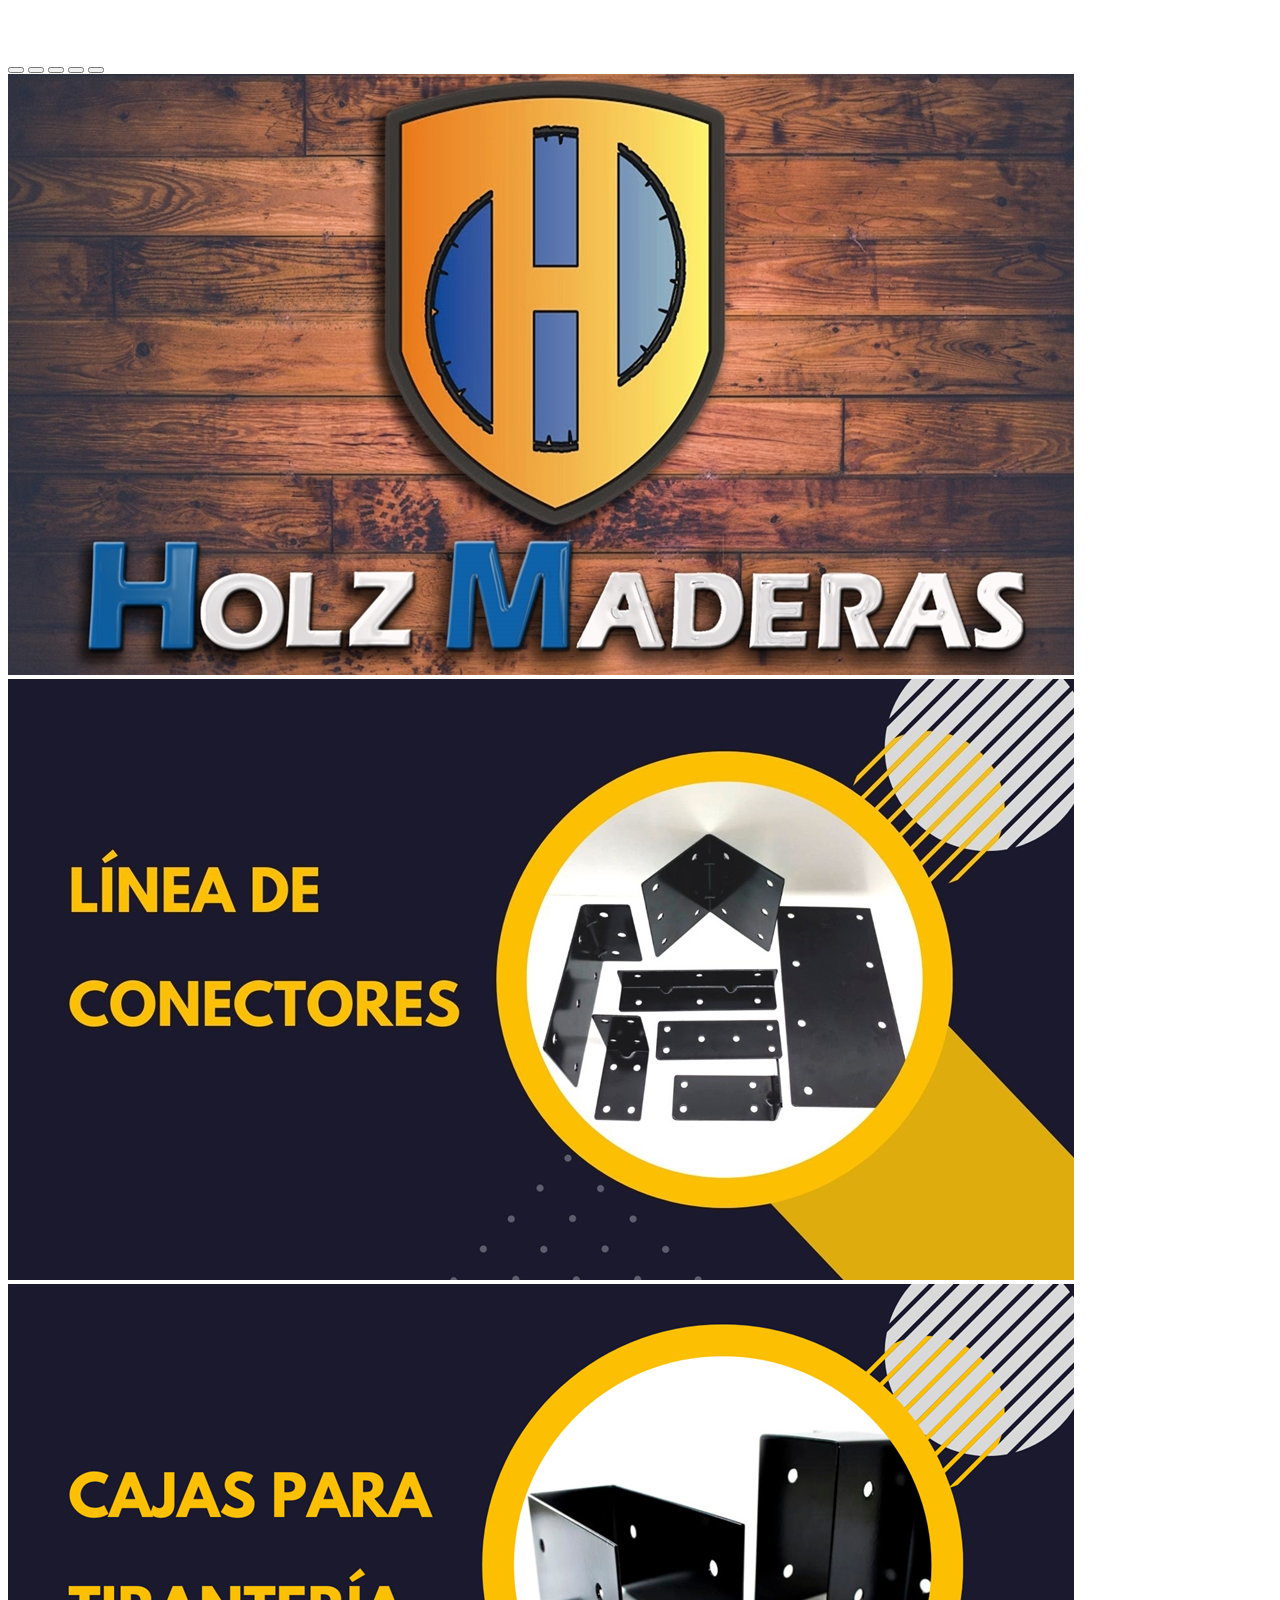
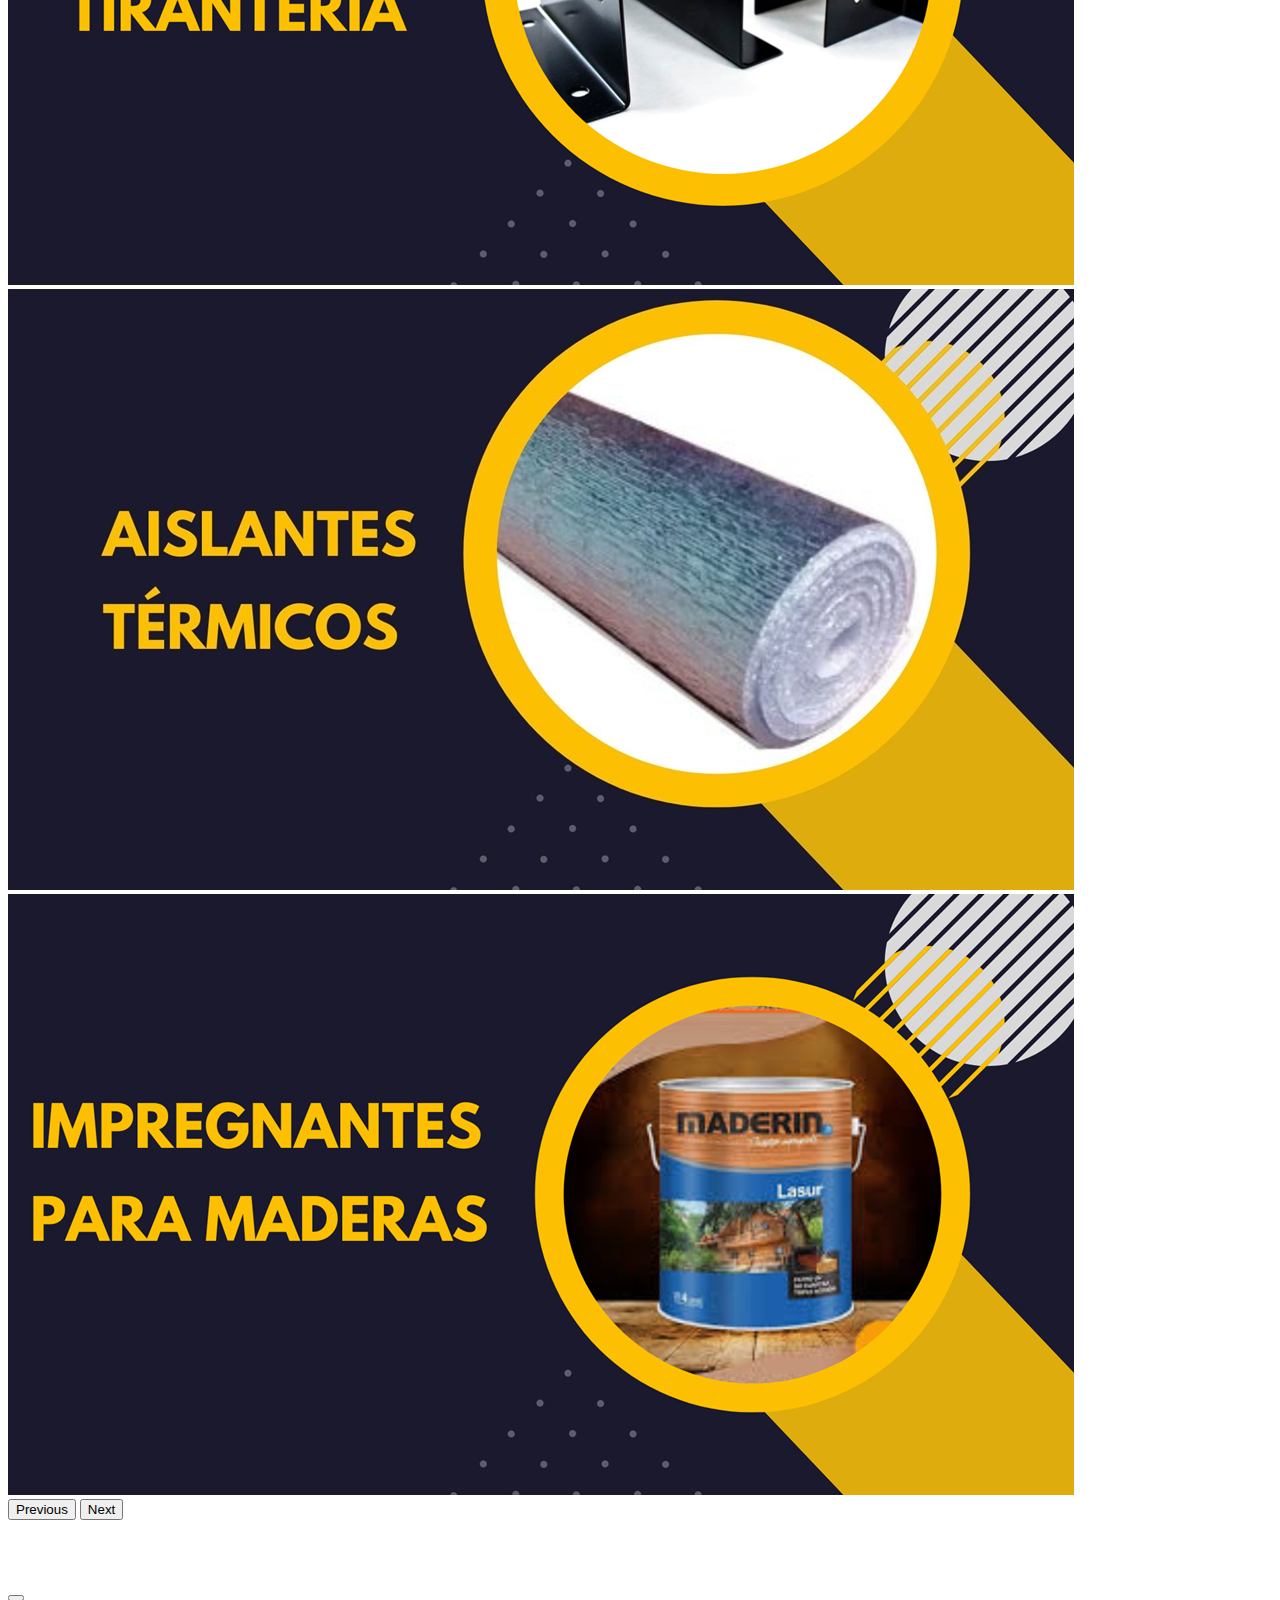
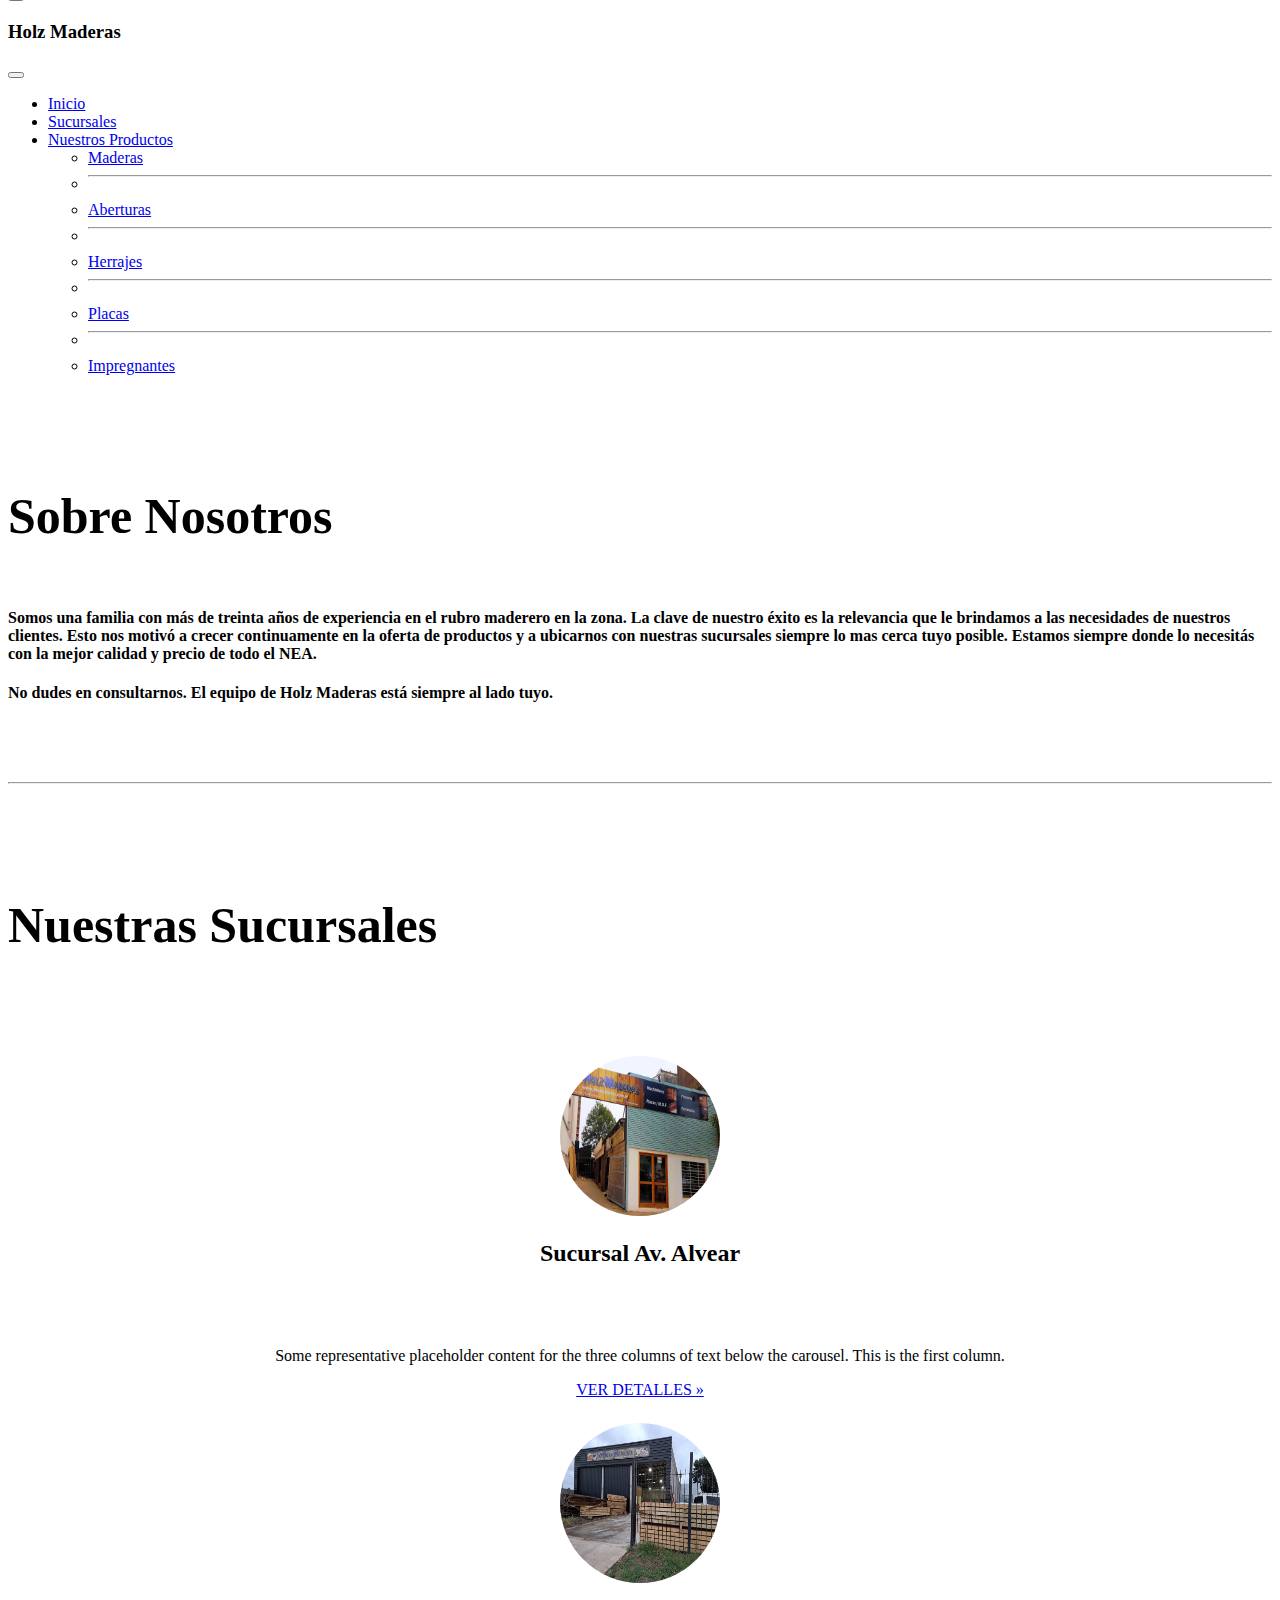
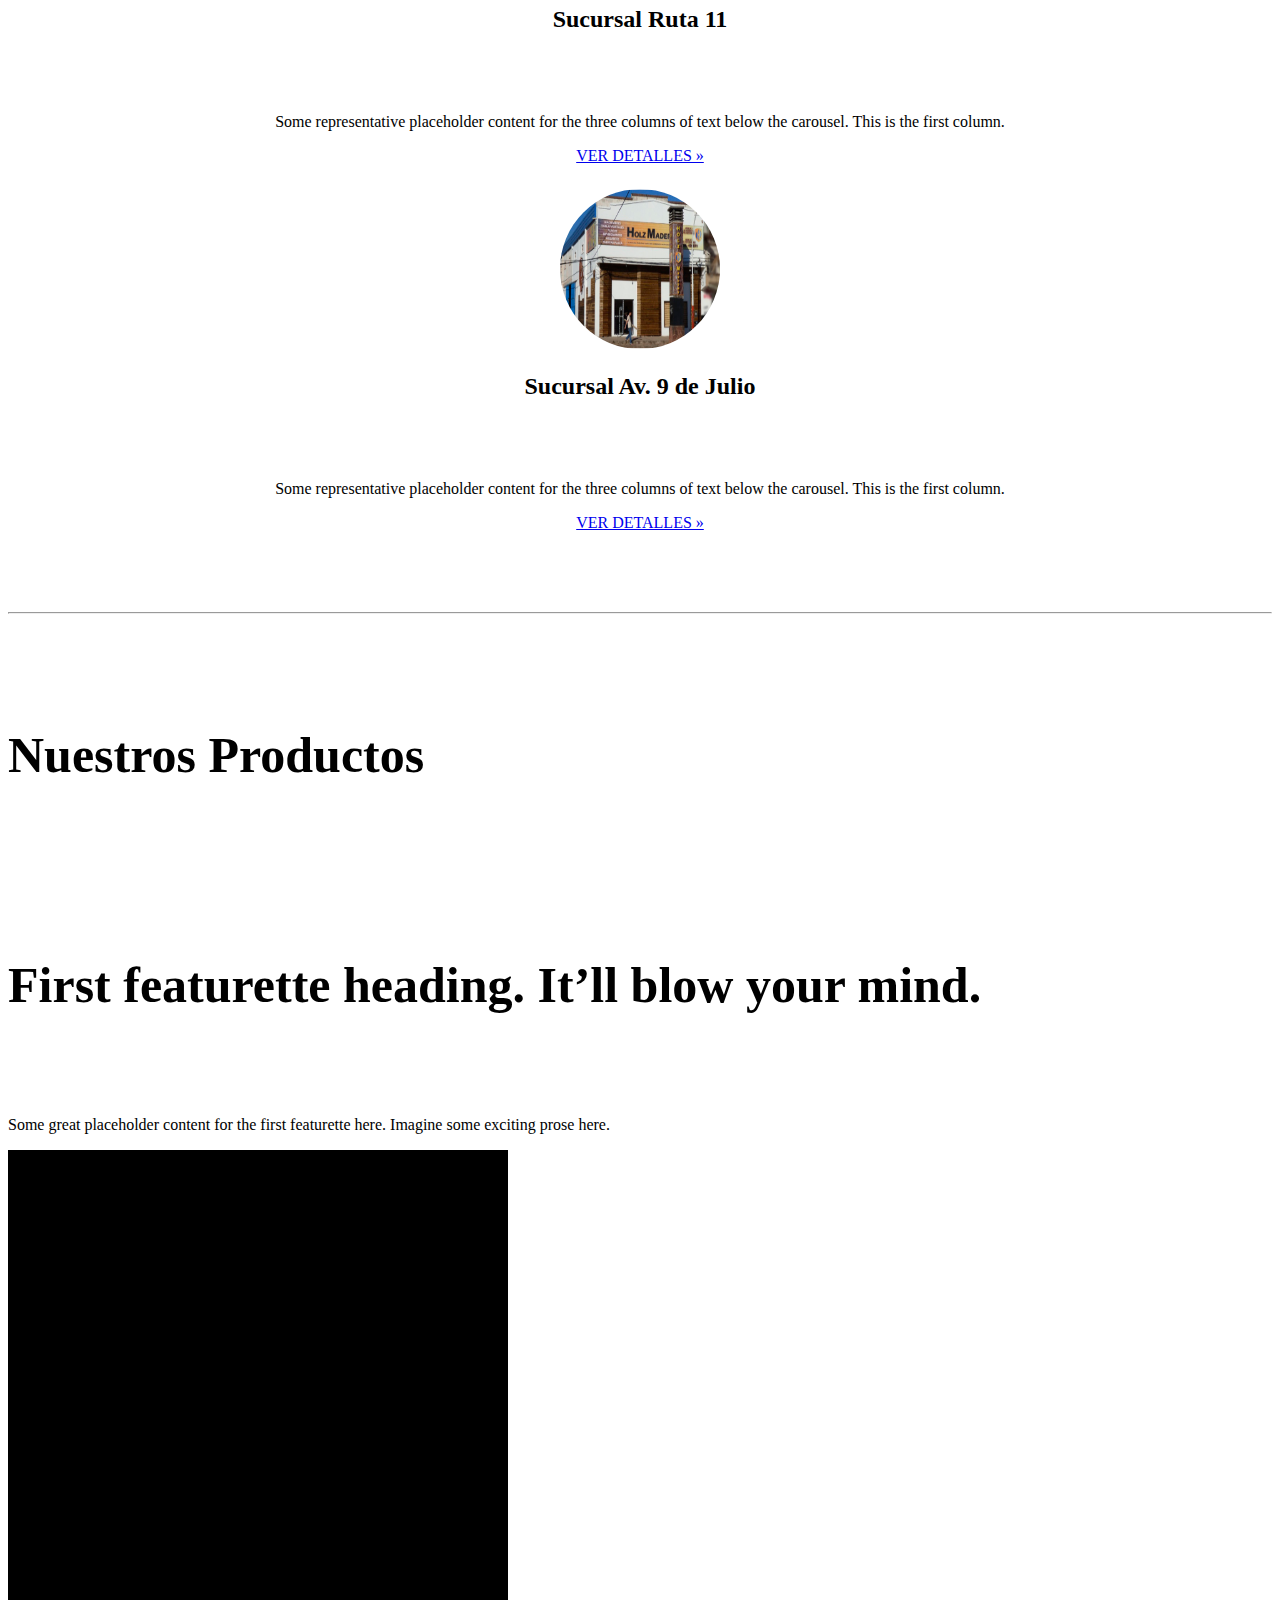
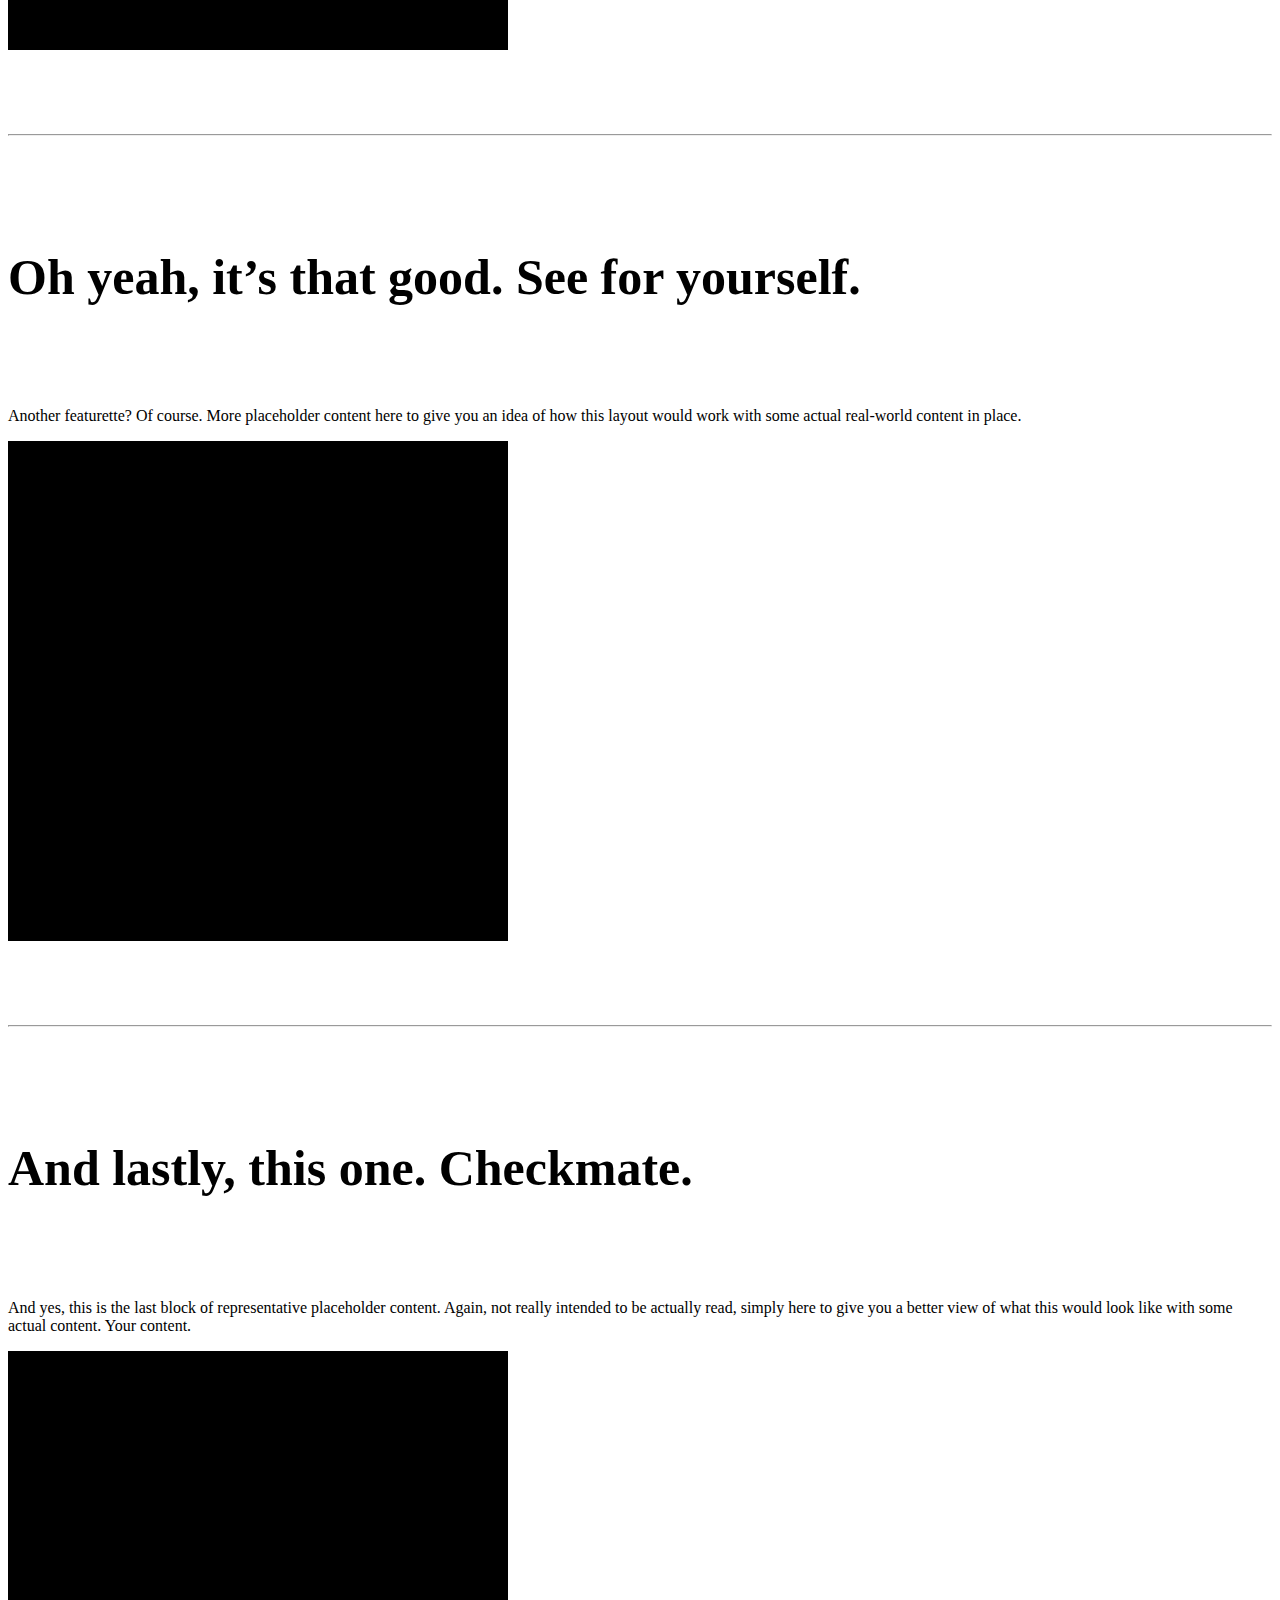
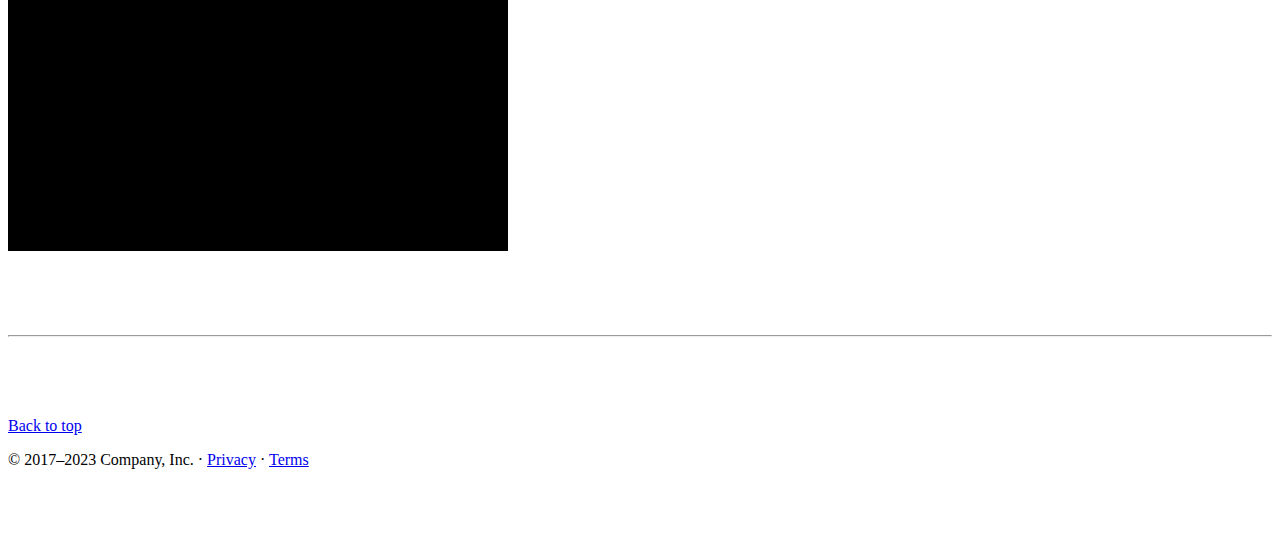
==== commit 4cc3cf1d: "sucursales" ====
--- a/index.html
+++ b/index.html
@@ -119,7 +119,7 @@
 
   <main class="container marketing">
     <article>
-      <h1 class="text-center">Sobre Nosotros</h1>
+      <h1 class="text-center featurette-heading fw-normal lh-1">Sobre Nosotros</h1>
       <h4 class="text-center text-body-secondary">Somos una familia con más de treinta años de experiencia en el rubro
         maderero en la zona. La clave de nuestro éxito es la relevancia que le brindamos a las necesidades de nuestros
         clientes. Esto nos motivó a crecer continuamente en la oferta de productos y a ubicarnos con nuestras sucursales
@@ -130,51 +130,40 @@
     <hr class="featurette-divider" />
     <!-- Three columns of text below the carousel -->
     <article class="row">
+      <h2 class="text-center featurette-heading fw-normal lh-1">Nuestras Sucursales</h2>
       <div class="col-lg-4">
-        <svg class="bd-placeholder-img rounded-circle" width="140" height="140" xmlns="http://www.w3.org/2000/svg"
-          role="img" aria-label="Placeholder" preserveAspectRatio="xMidYMid slice" focusable="false">
-          <title>Placeholder</title>
-          <rect width="100%" height="100%" fill="var(--bs-secondary-color)" />
-        </svg>
-        <h2 class="fw-normal">Heading</h2>
+        <img src="./assets/sucAlvear.jpeg" class="sucursales" alt="sucursal Alvear">
+        <h2 class="fw-normal">Sucursal Av. Alvear</h2>
         <p>
           Some representative placeholder content for the three columns of
           text below the carousel. This is the first column.
         </p>
         <p>
-          <a class="btn btn-secondary" href="#">View details &raquo;</a>
+          <a class="btn btn-info" href="#">VER DETALLES &raquo;</a>
         </p>
       </div>
       <!-- /.col-lg-4 -->
       <div class="col-lg-4">
-        <svg class="bd-placeholder-img rounded-circle" width="140" height="140" xmlns="http://www.w3.org/2000/svg"
-          role="img" aria-label="Placeholder" preserveAspectRatio="xMidYMid slice" focusable="false">
-          <title>Placeholder</title>
-          <rect width="100%" height="100%" fill="var(--bs-secondary-color)" />
-        </svg>
-        <h2 class="fw-normal">Heading</h2>
-        <p>
-          Another exciting bit of representative placeholder content. This
-          time, we've moved on to the second column.
-        </p>
-        <p>
-          <a class="btn btn-secondary" href="#">View details &raquo;</a>
+        <img src="./assets/sucRuta.jpeg" class="sucursales" alt="sucursal Alvear">
+        <h2 class="fw-normal">Sucursal Ruta 11</h2>
+        <p>
+          Some representative placeholder content for the three columns of
+          text below the carousel. This is the first column.
+        </p>
+        <p>
+          <a class="btn btn-info" href="#">VER DETALLES &raquo;</a>
         </p>
       </div>
       <!-- /.col-lg-4 -->
       <div class="col-lg-4">
-        <svg class="bd-placeholder-img rounded-circle" width="140" height="140" xmlns="http://www.w3.org/2000/svg"
-          role="img" aria-label="Placeholder" preserveAspectRatio="xMidYMid slice" focusable="false">
-          <title>Placeholder</title>
-          <rect width="100%" height="100%" fill="var(--bs-secondary-color)" />
-        </svg>
-        <h2 class="fw-normal">Heading</h2>
-        <p>
-          And lastly this, the third column of representative placeholder
-          content.
-        </p>
-        <p>
-          <a class="btn btn-secondary" href="#">View details &raquo;</a>
+        <img src="./assets/sucJulio.jpg" class="sucursales" alt="sucursal Alvear">
+        <h2 class="fw-normal">Sucursal Av. 9 de Julio</h2>
+        <p>
+          Some representative placeholder content for the three columns of
+          text below the carousel. This is the first column.
+        </p>
+        <p>
+          <a class="btn btn-info" href="#">VER DETALLES &raquo;</a>
         </p>
       </div>
       <!-- /.col-lg-4 -->
@@ -186,6 +175,7 @@
     <hr class="featurette-divider" />
 
     <article class="row featurette">
+      <h2 class="text-center featurette-heading fw-normal lh-1">Nuestros Productos</h2>
       <div class="col-md-7">
         <h2 class="featurette-heading fw-normal lh-1">
           First featurette heading.
--- a/styles/stiles.css
+++ b/styles/stiles.css
@@ -76,4 +76,13 @@
  h1 {
   padding-bottom: 30px !important;
  }
- 
+
+ .sucursales {
+  width: 160px;
+  height: 160px;
+  border-radius: 100px;
+ }
+ h2 {
+  text-shadow: 0 20 20  20 grey;
+  padding-bottom: 60px;
+ }
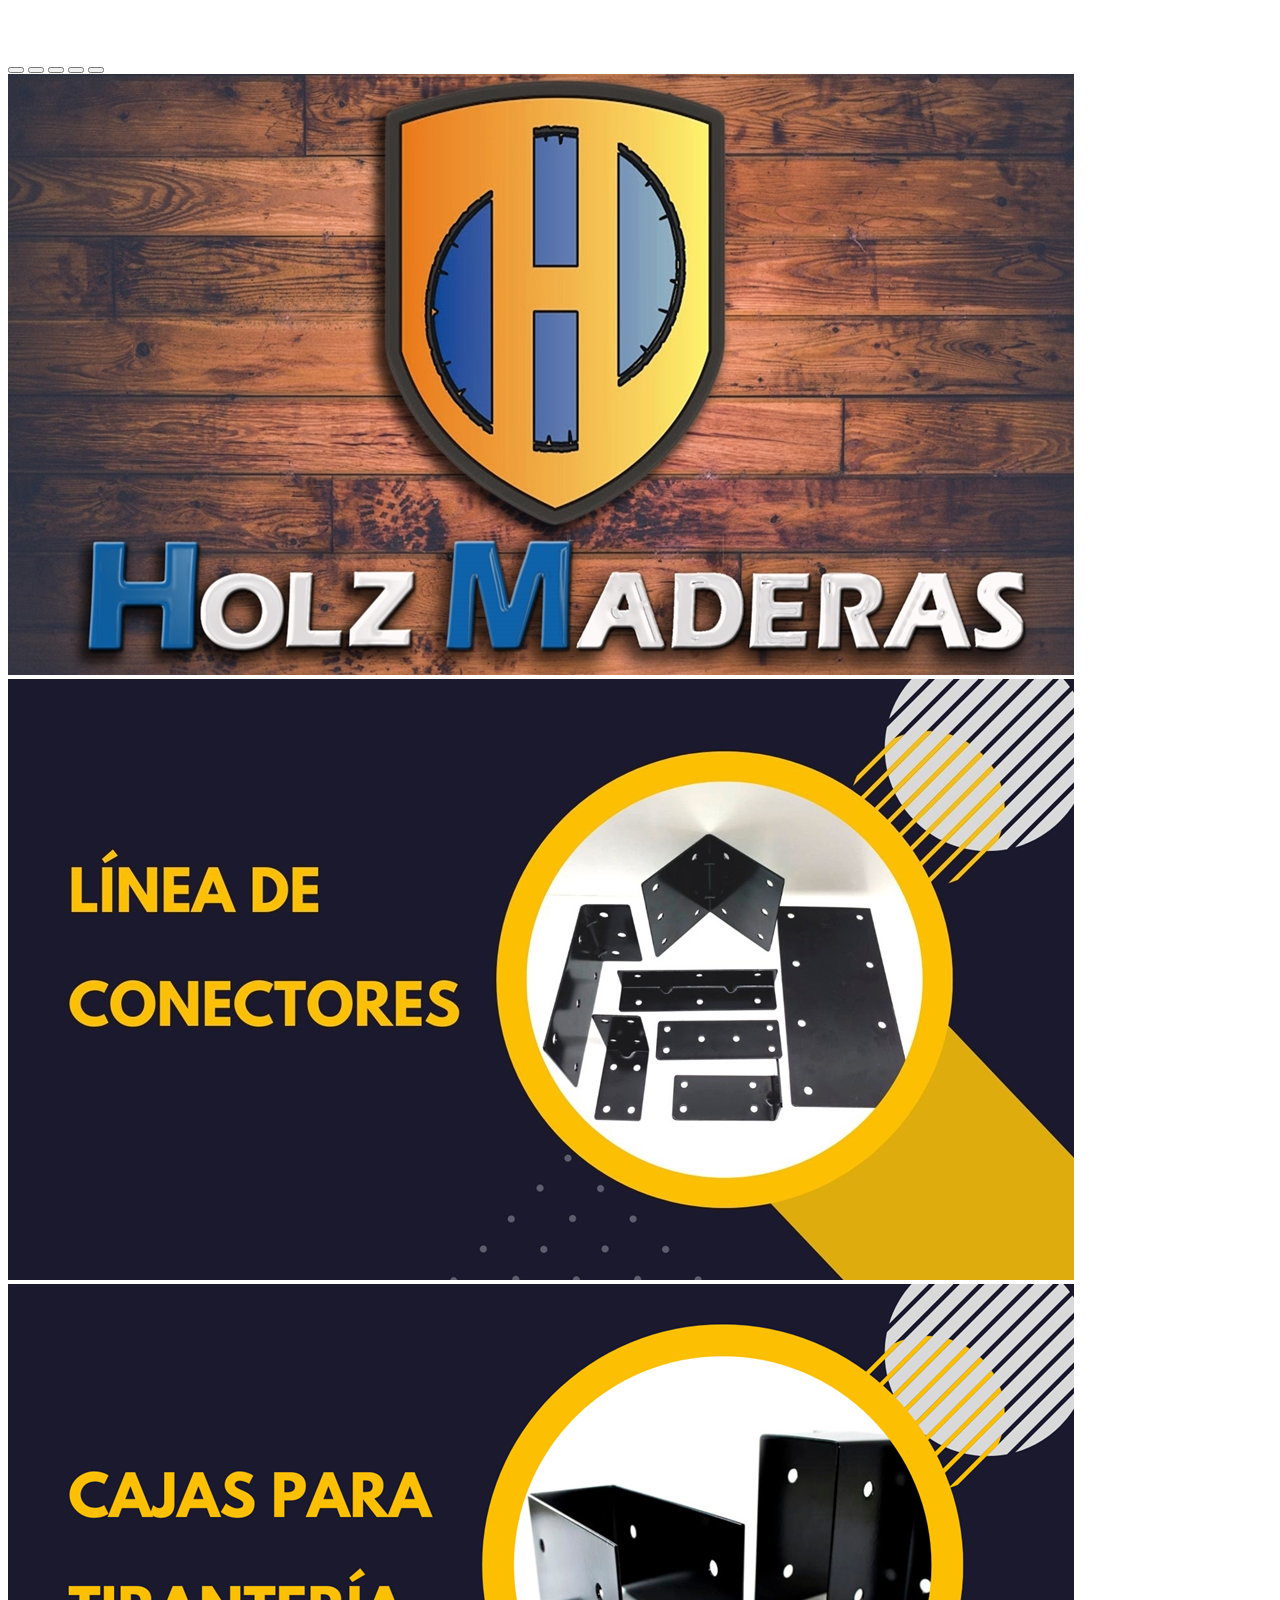
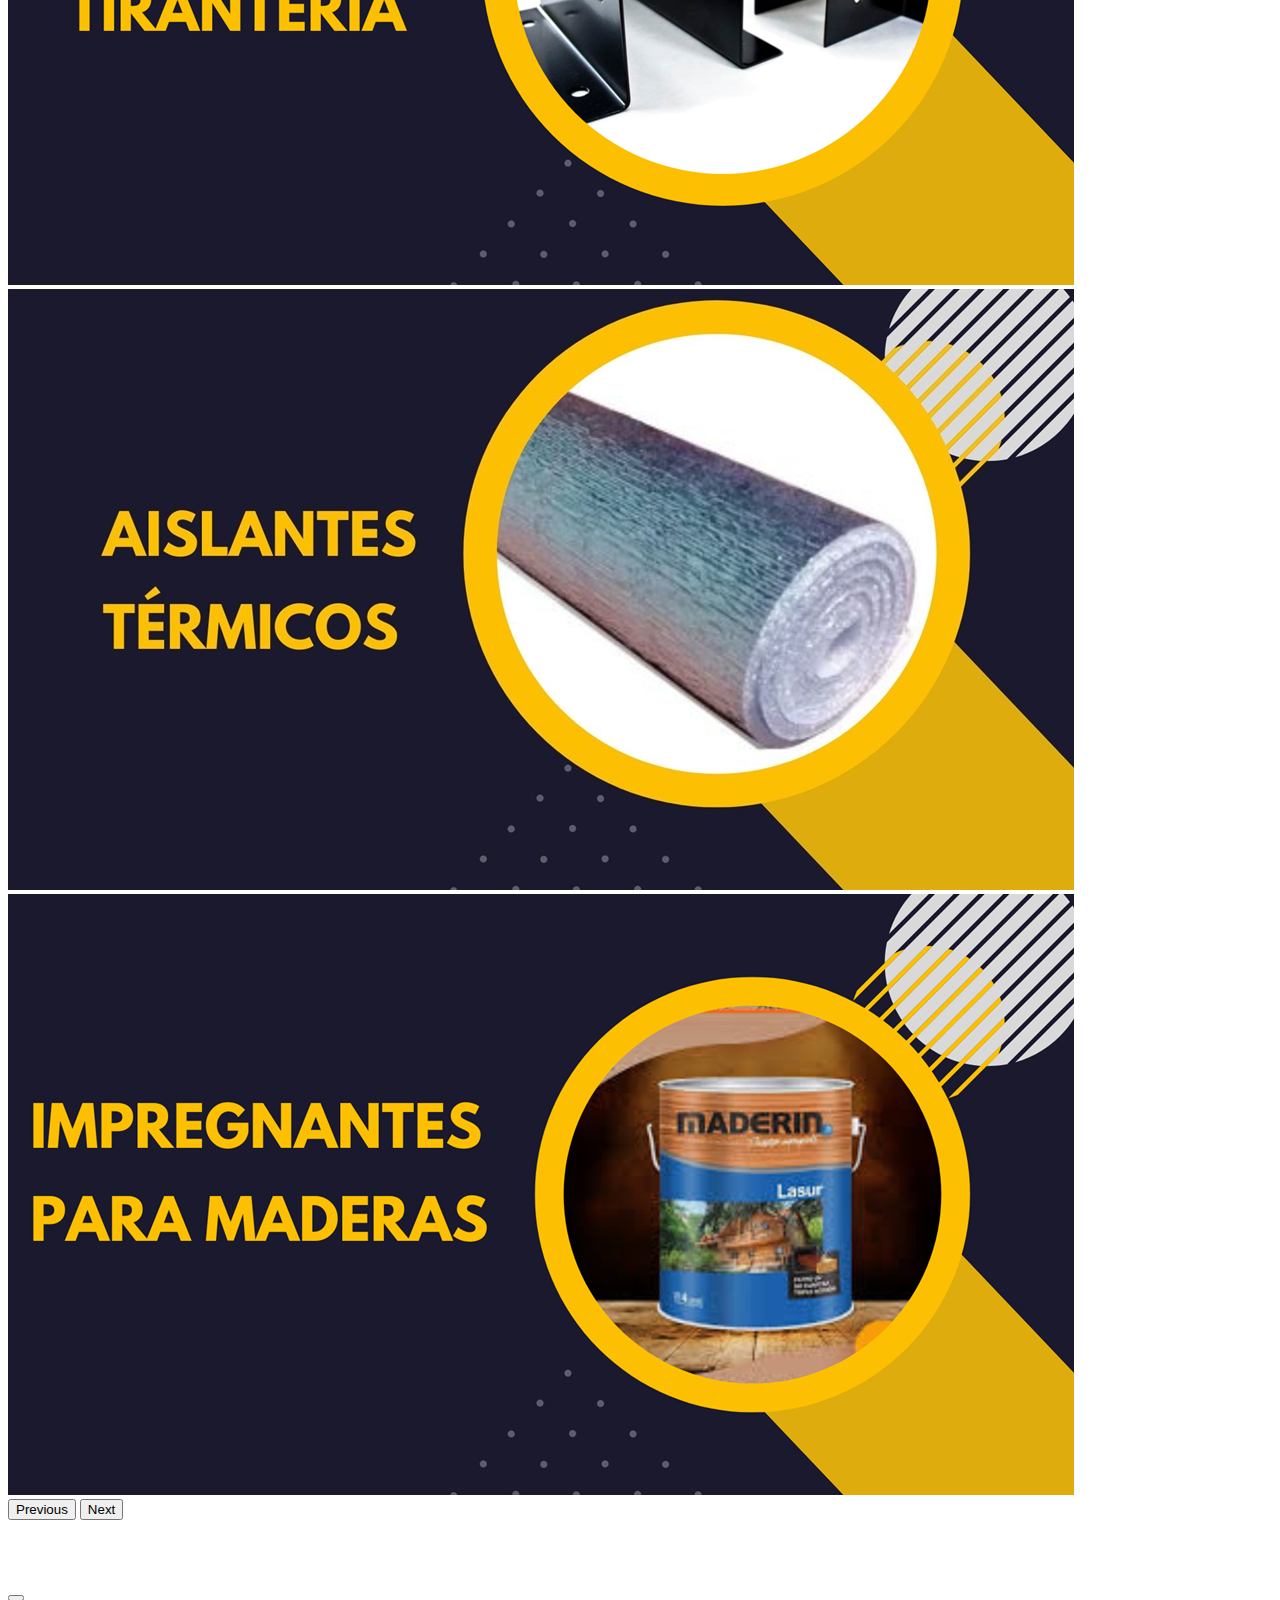
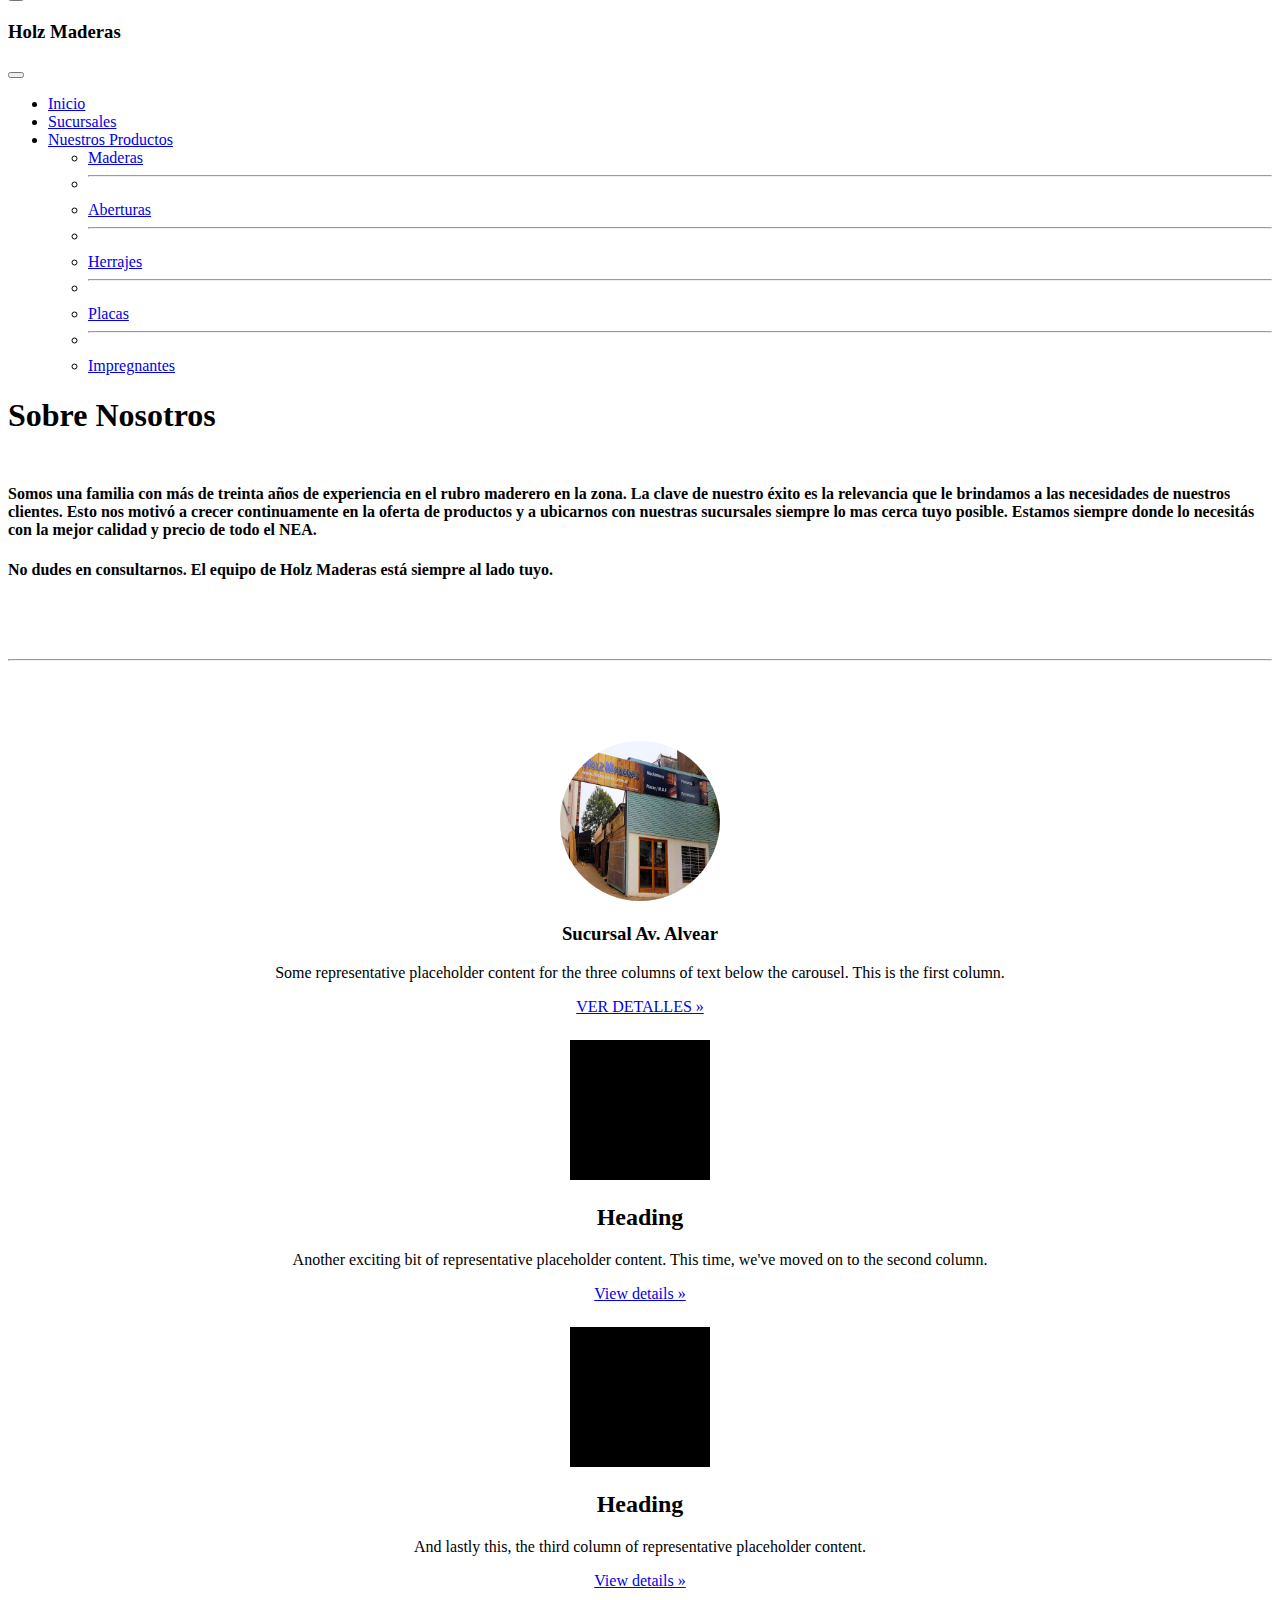
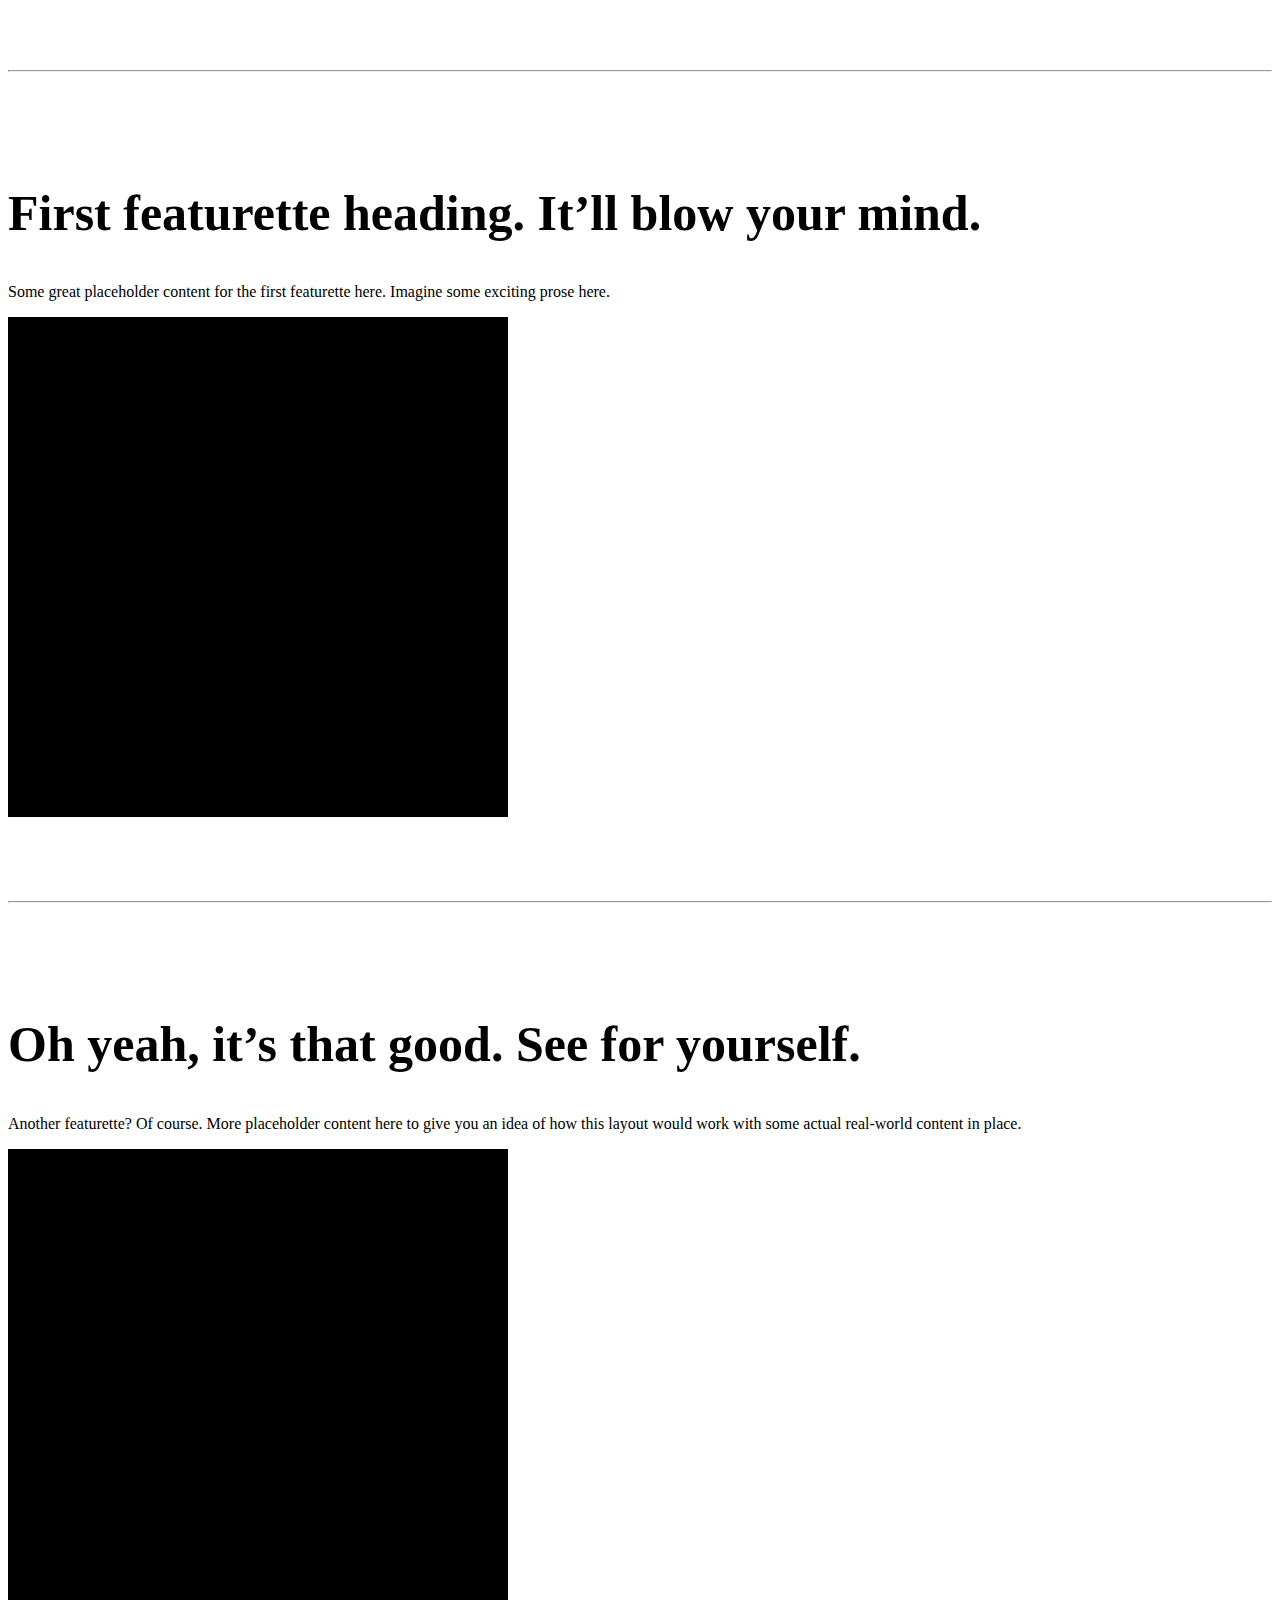
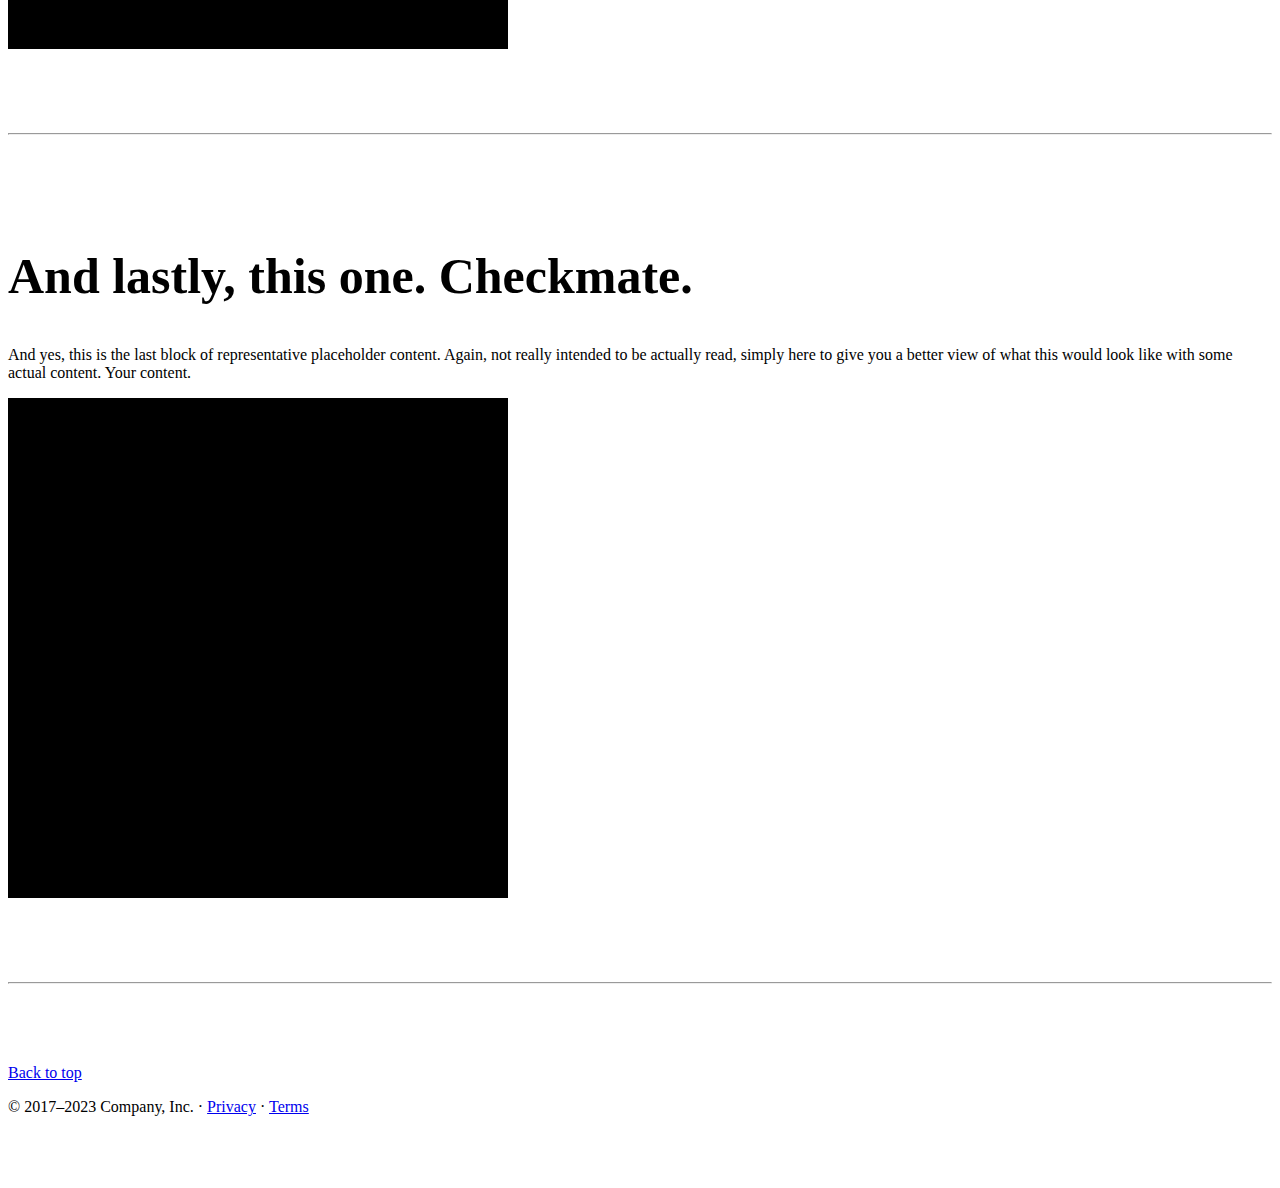
==== commit 86375741: "marin" ====
--- a/index.html
+++ b/index.html
@@ -119,7 +119,7 @@
 
   <main class="container marketing">
     <article>
-      <h1 class="text-center featurette-heading fw-normal lh-1">Sobre Nosotros</h1>
+      <h1 class="text-center">Sobre Nosotros</h1>
       <h4 class="text-center text-body-secondary">Somos una familia con más de treinta años de experiencia en el rubro
         maderero en la zona. La clave de nuestro éxito es la relevancia que le brindamos a las necesidades de nuestros
         clientes. Esto nos motivó a crecer continuamente en la oferta de productos y a ubicarnos con nuestras sucursales
@@ -130,10 +130,9 @@
     <hr class="featurette-divider" />
     <!-- Three columns of text below the carousel -->
     <article class="row">
-      <h2 class="text-center featurette-heading fw-normal lh-1">Nuestras Sucursales</h2>
       <div class="col-lg-4">
         <img src="./assets/sucAlvear.jpeg" class="sucursales" alt="sucursal Alvear">
-        <h2 class="fw-normal">Sucursal Av. Alvear</h2>
+        <h3 class="fw-normal">Sucursal Av. Alvear</h3>
         <p>
           Some representative placeholder content for the three columns of
           text below the carousel. This is the first column.
@@ -144,26 +143,34 @@
       </div>
       <!-- /.col-lg-4 -->
       <div class="col-lg-4">
-        <img src="./assets/sucRuta.jpeg" class="sucursales" alt="sucursal Alvear">
-        <h2 class="fw-normal">Sucursal Ruta 11</h2>
-        <p>
-          Some representative placeholder content for the three columns of
-          text below the carousel. This is the first column.
-        </p>
-        <p>
-          <a class="btn btn-info" href="#">VER DETALLES &raquo;</a>
+        <svg class="bd-placeholder-img rounded-circle" width="140" height="140" xmlns="http://www.w3.org/2000/svg"
+          role="img" aria-label="Placeholder" preserveAspectRatio="xMidYMid slice" focusable="false">
+          <title>Placeholder</title>
+          <rect width="100%" height="100%" fill="var(--bs-secondary-color)" />
+        </svg>
+        <h2 class="fw-normal">Heading</h2>
+        <p>
+          Another exciting bit of representative placeholder content. This
+          time, we've moved on to the second column.
+        </p>
+        <p>
+          <a class="btn btn-secondary" href="#">View details &raquo;</a>
         </p>
       </div>
       <!-- /.col-lg-4 -->
       <div class="col-lg-4">
-        <img src="./assets/sucJulio.jpg" class="sucursales" alt="sucursal Alvear">
-        <h2 class="fw-normal">Sucursal Av. 9 de Julio</h2>
-        <p>
-          Some representative placeholder content for the three columns of
-          text below the carousel. This is the first column.
-        </p>
-        <p>
-          <a class="btn btn-info" href="#">VER DETALLES &raquo;</a>
+        <svg class="bd-placeholder-img rounded-circle" width="140" height="140" xmlns="http://www.w3.org/2000/svg"
+          role="img" aria-label="Placeholder" preserveAspectRatio="xMidYMid slice" focusable="false">
+          <title>Placeholder</title>
+          <rect width="100%" height="100%" fill="var(--bs-secondary-color)" />
+        </svg>
+        <h2 class="fw-normal">Heading</h2>
+        <p>
+          And lastly this, the third column of representative placeholder
+          content.
+        </p>
+        <p>
+          <a class="btn btn-secondary" href="#">View details &raquo;</a>
         </p>
       </div>
       <!-- /.col-lg-4 -->
@@ -175,7 +182,6 @@
     <hr class="featurette-divider" />
 
     <article class="row featurette">
-      <h2 class="text-center featurette-heading fw-normal lh-1">Nuestros Productos</h2>
       <div class="col-md-7">
         <h2 class="featurette-heading fw-normal lh-1">
           First featurette heading.
--- a/styles/stiles.css
+++ b/styles/stiles.css
@@ -84,5 +84,5 @@
  }
  h2 {
   text-shadow: 0 20 20  20 grey;
-  padding-bottom: 60px;
+
  }
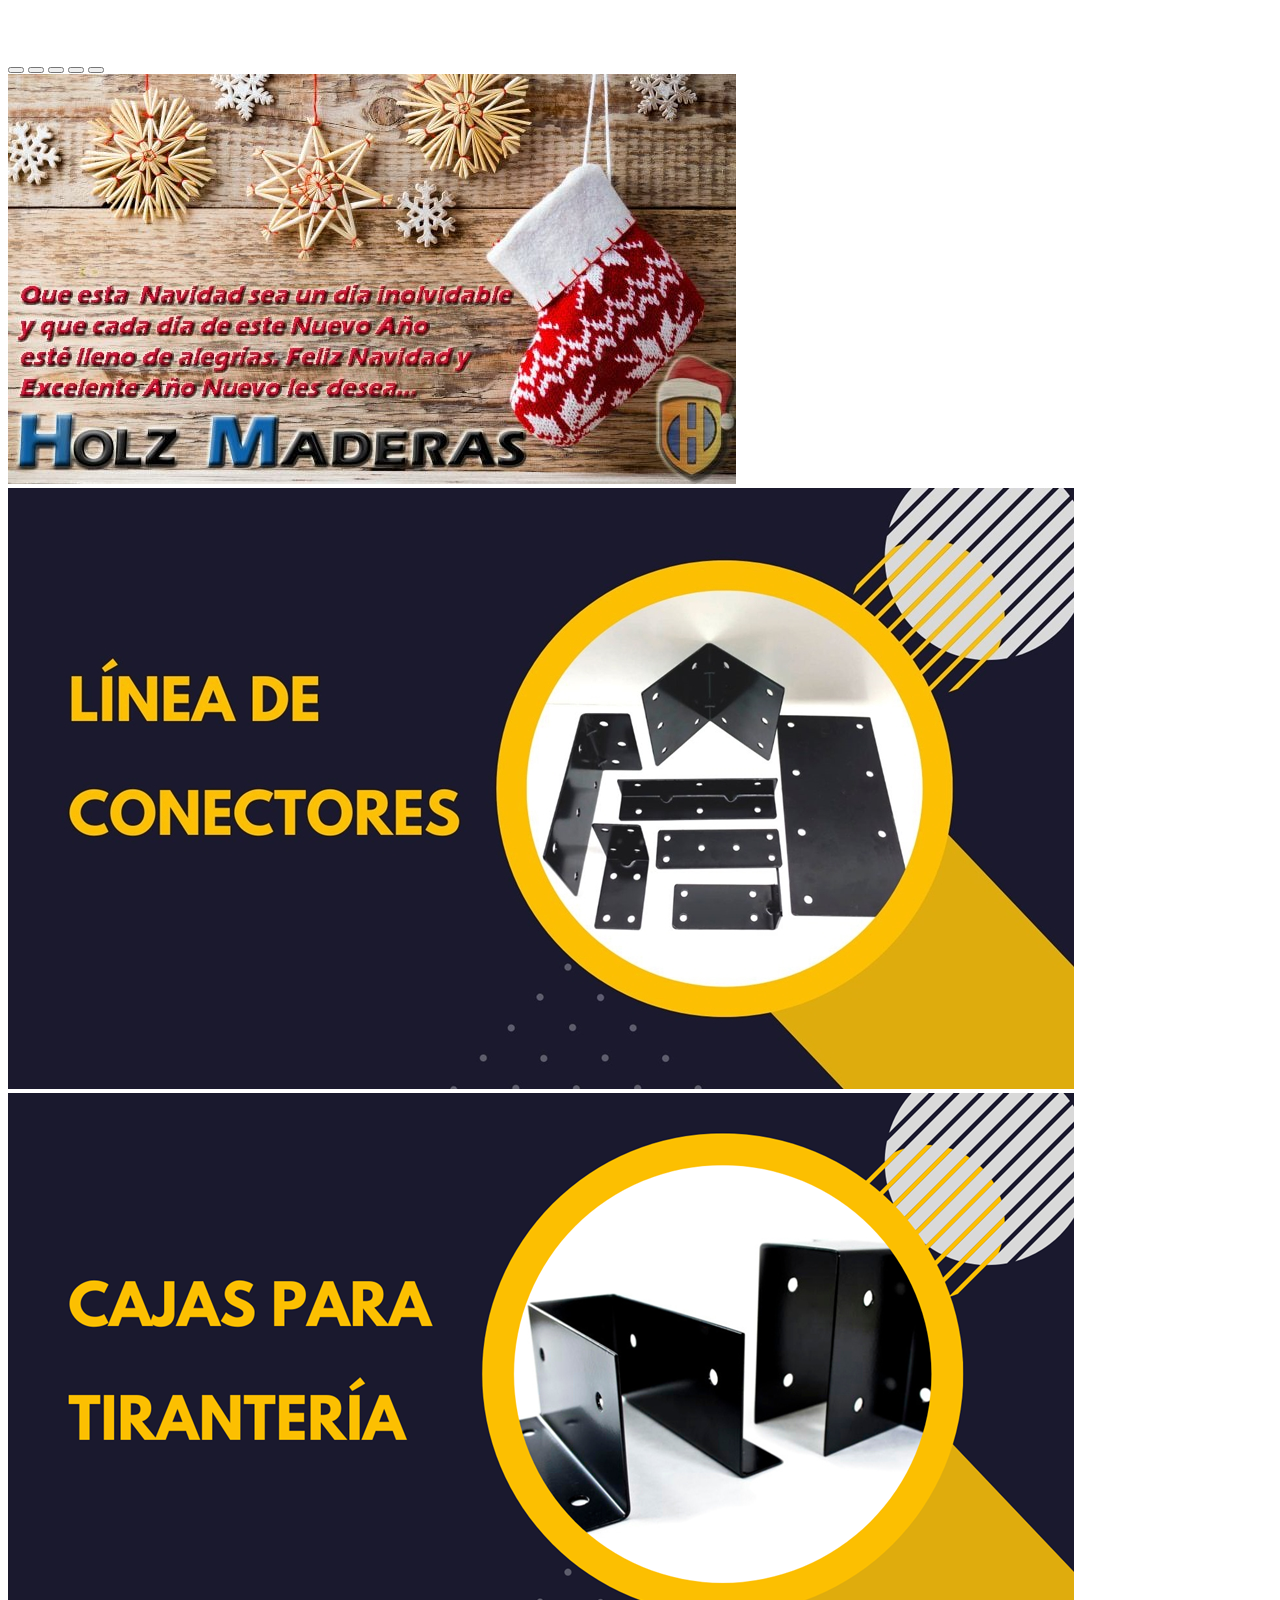
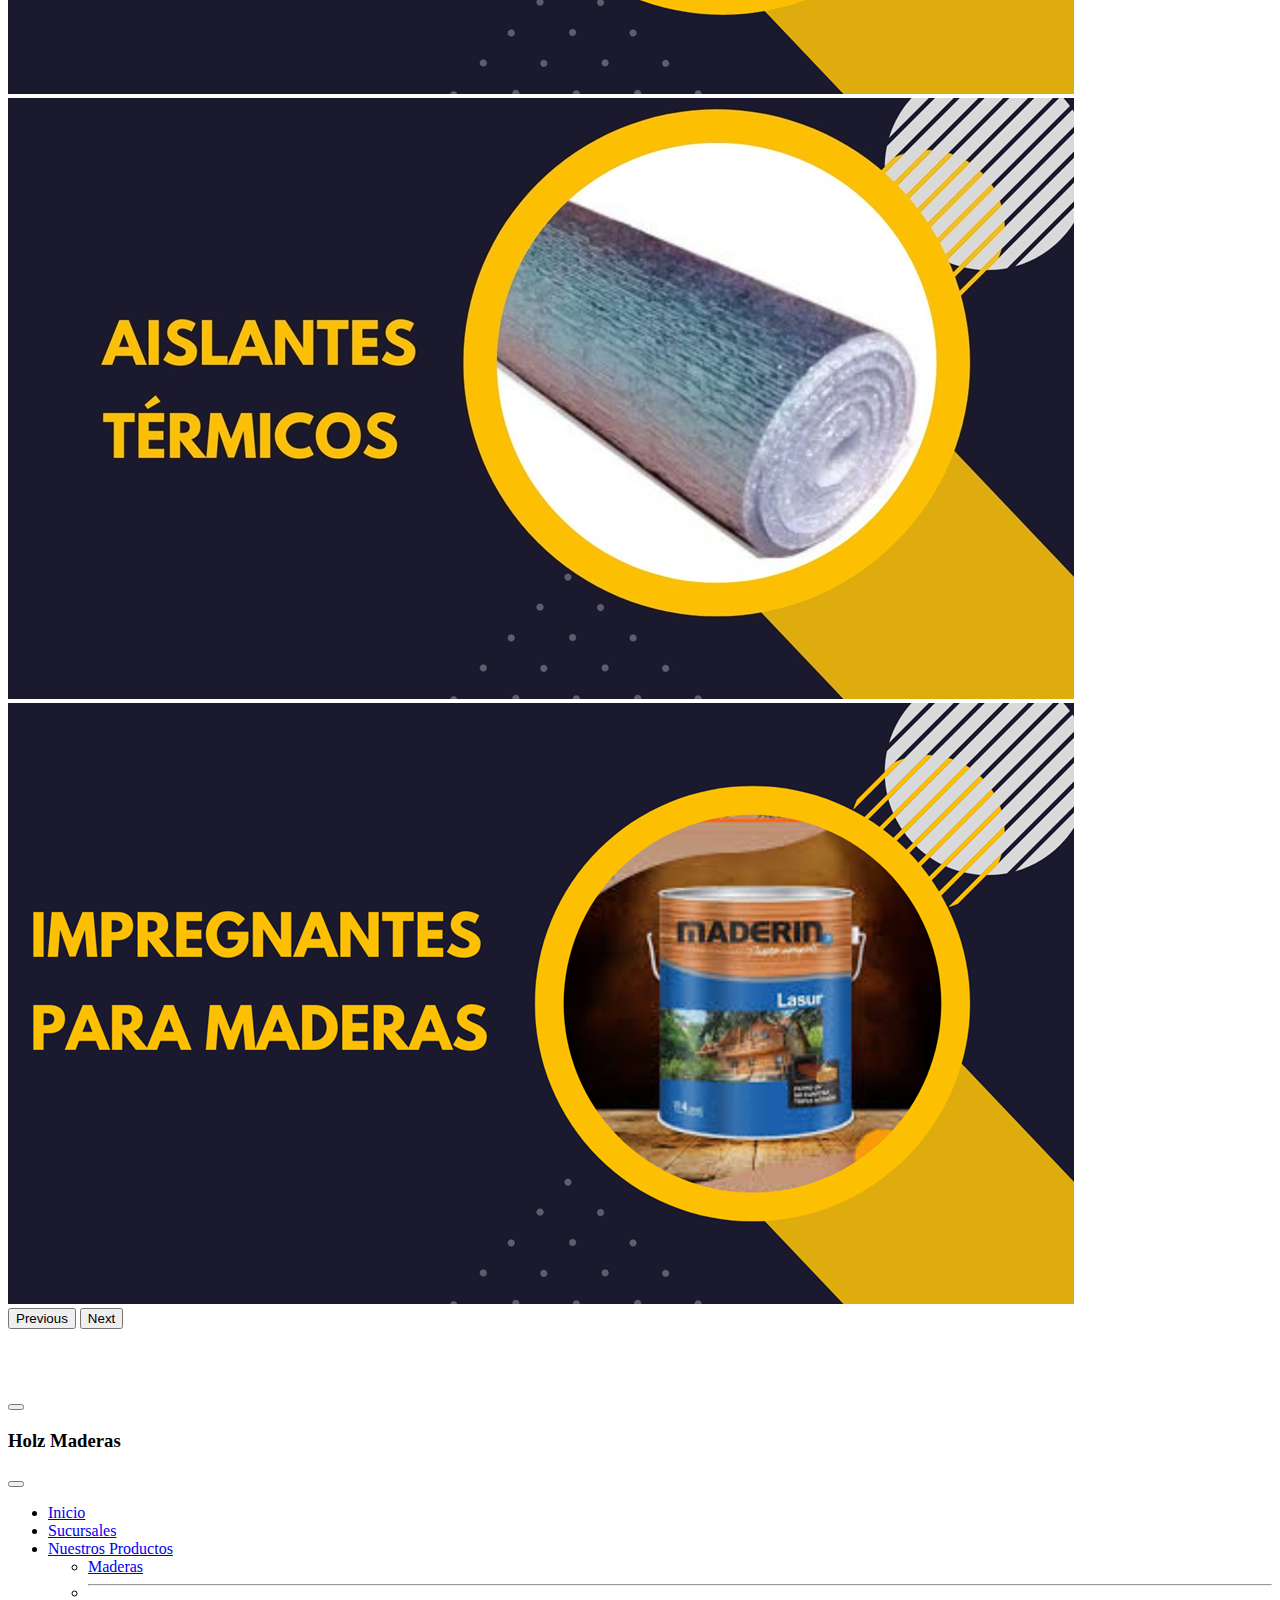
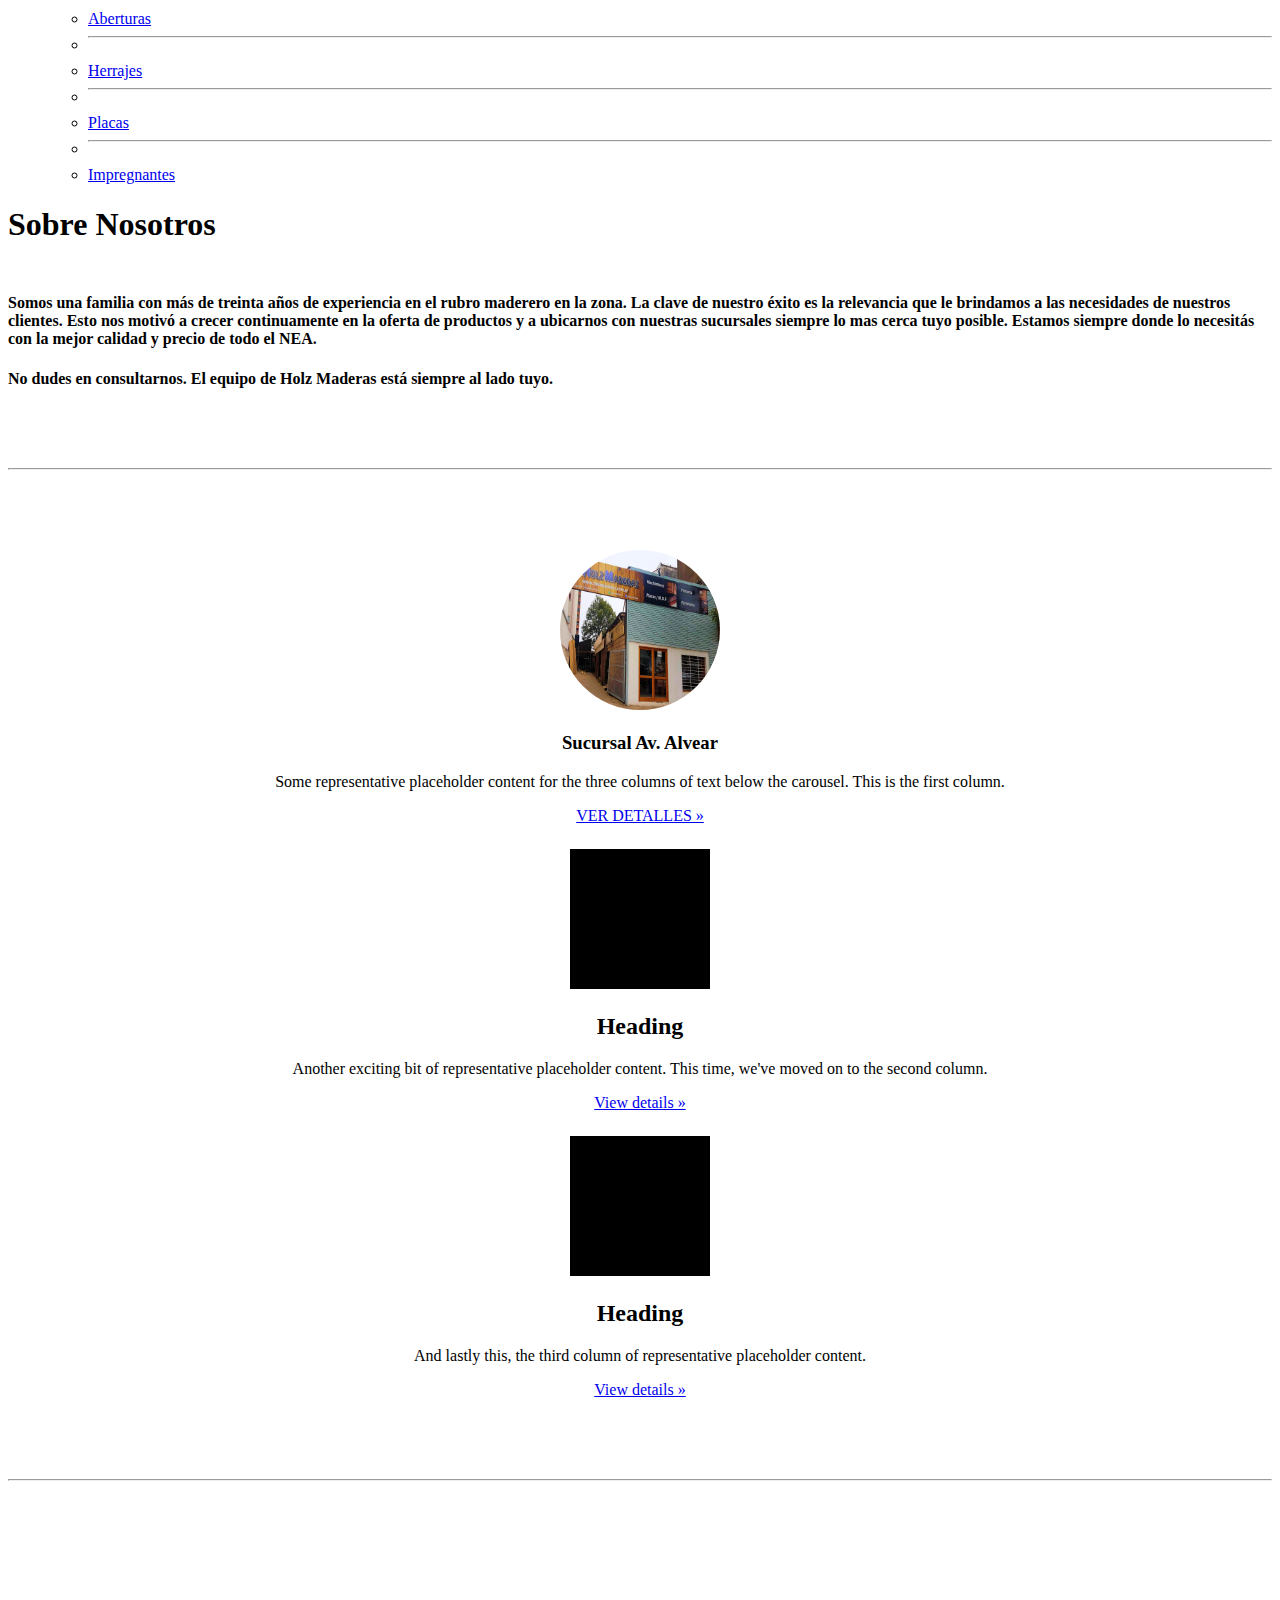
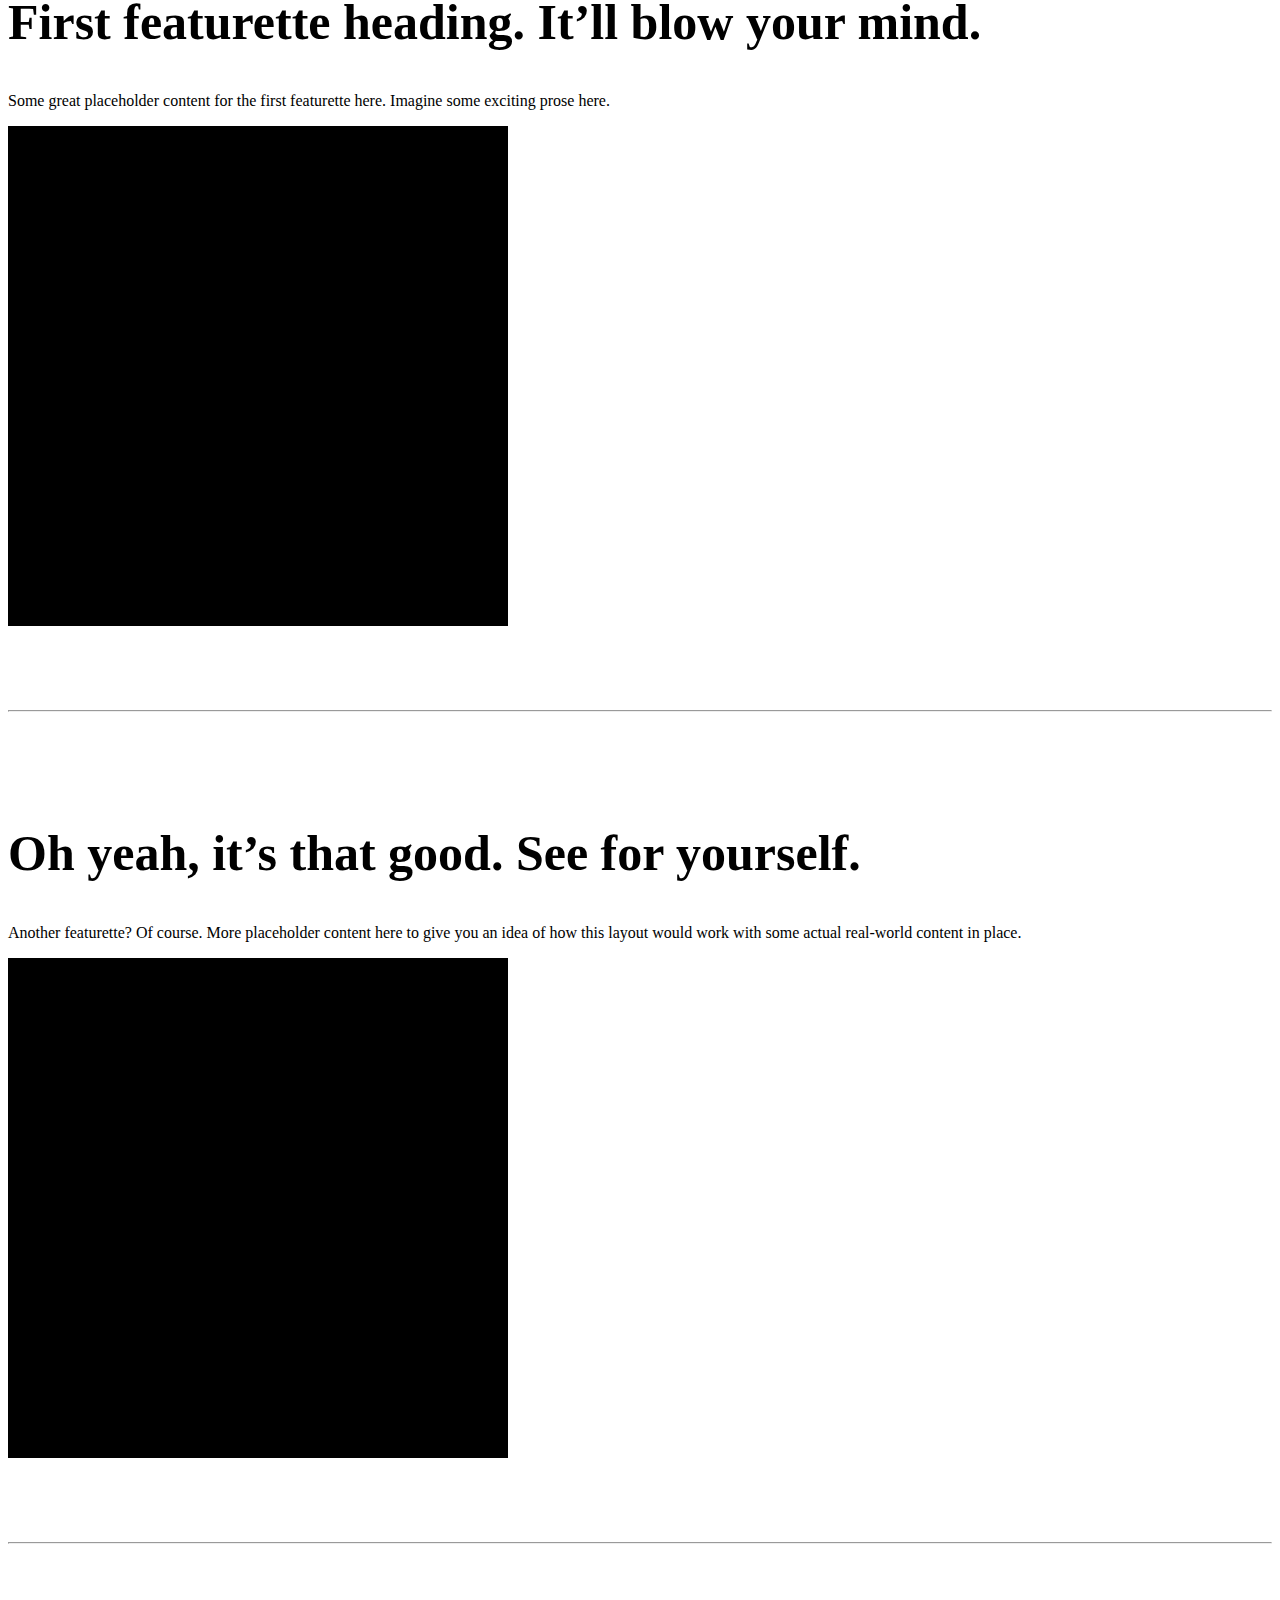
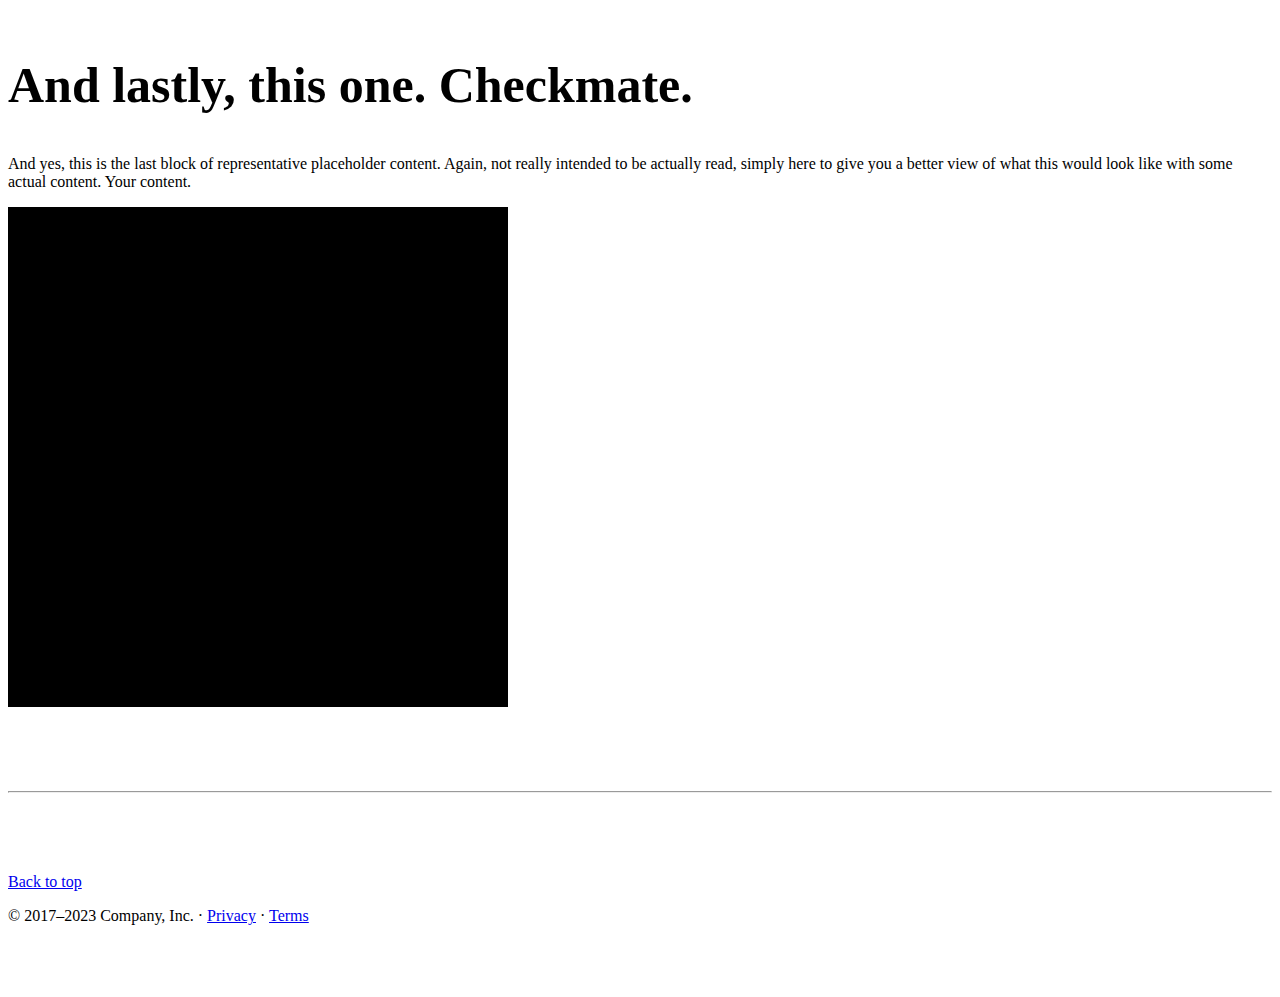
==== commit 0b02bcc0: "martin" ====
--- a/index.html
+++ b/index.html
@@ -27,7 +27,7 @@
       </div>
       <div class="carousel-inner">
         <div class="carousel-item active">
-          <img src="./assets/fondo3.jpg" class="d-block w-100" alt="fondo" id="fondo"/>
+          <img src="./assets/martin.jpg " class="d-block w-100" alt="fondo" id="fondo"/>
            
         </div>
         <div class="carousel-item">
--- a/styles/stiles.css
+++ b/styles/stiles.css
@@ -82,7 +82,4 @@
   height: 160px;
   border-radius: 100px;
  }
- h2 {
-  text-shadow: 0 20 20  20 grey;
-
- }
+ 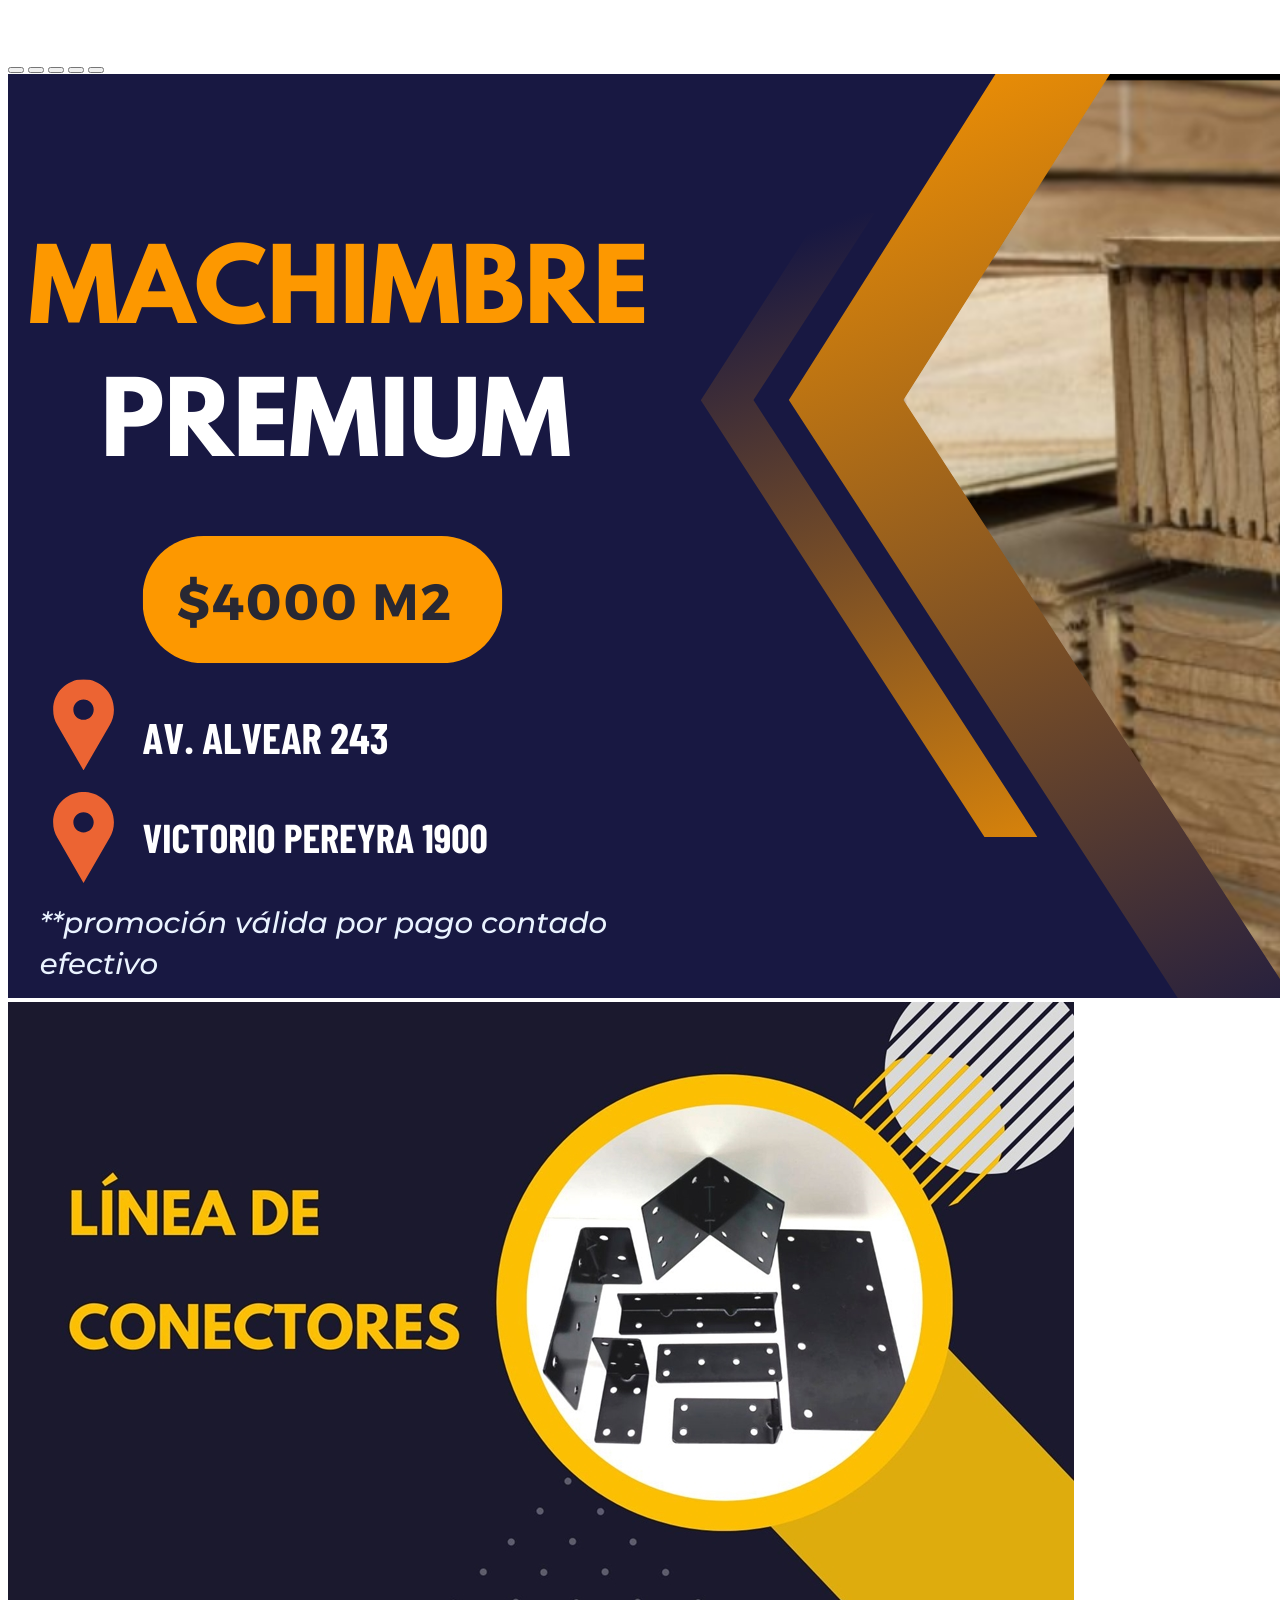
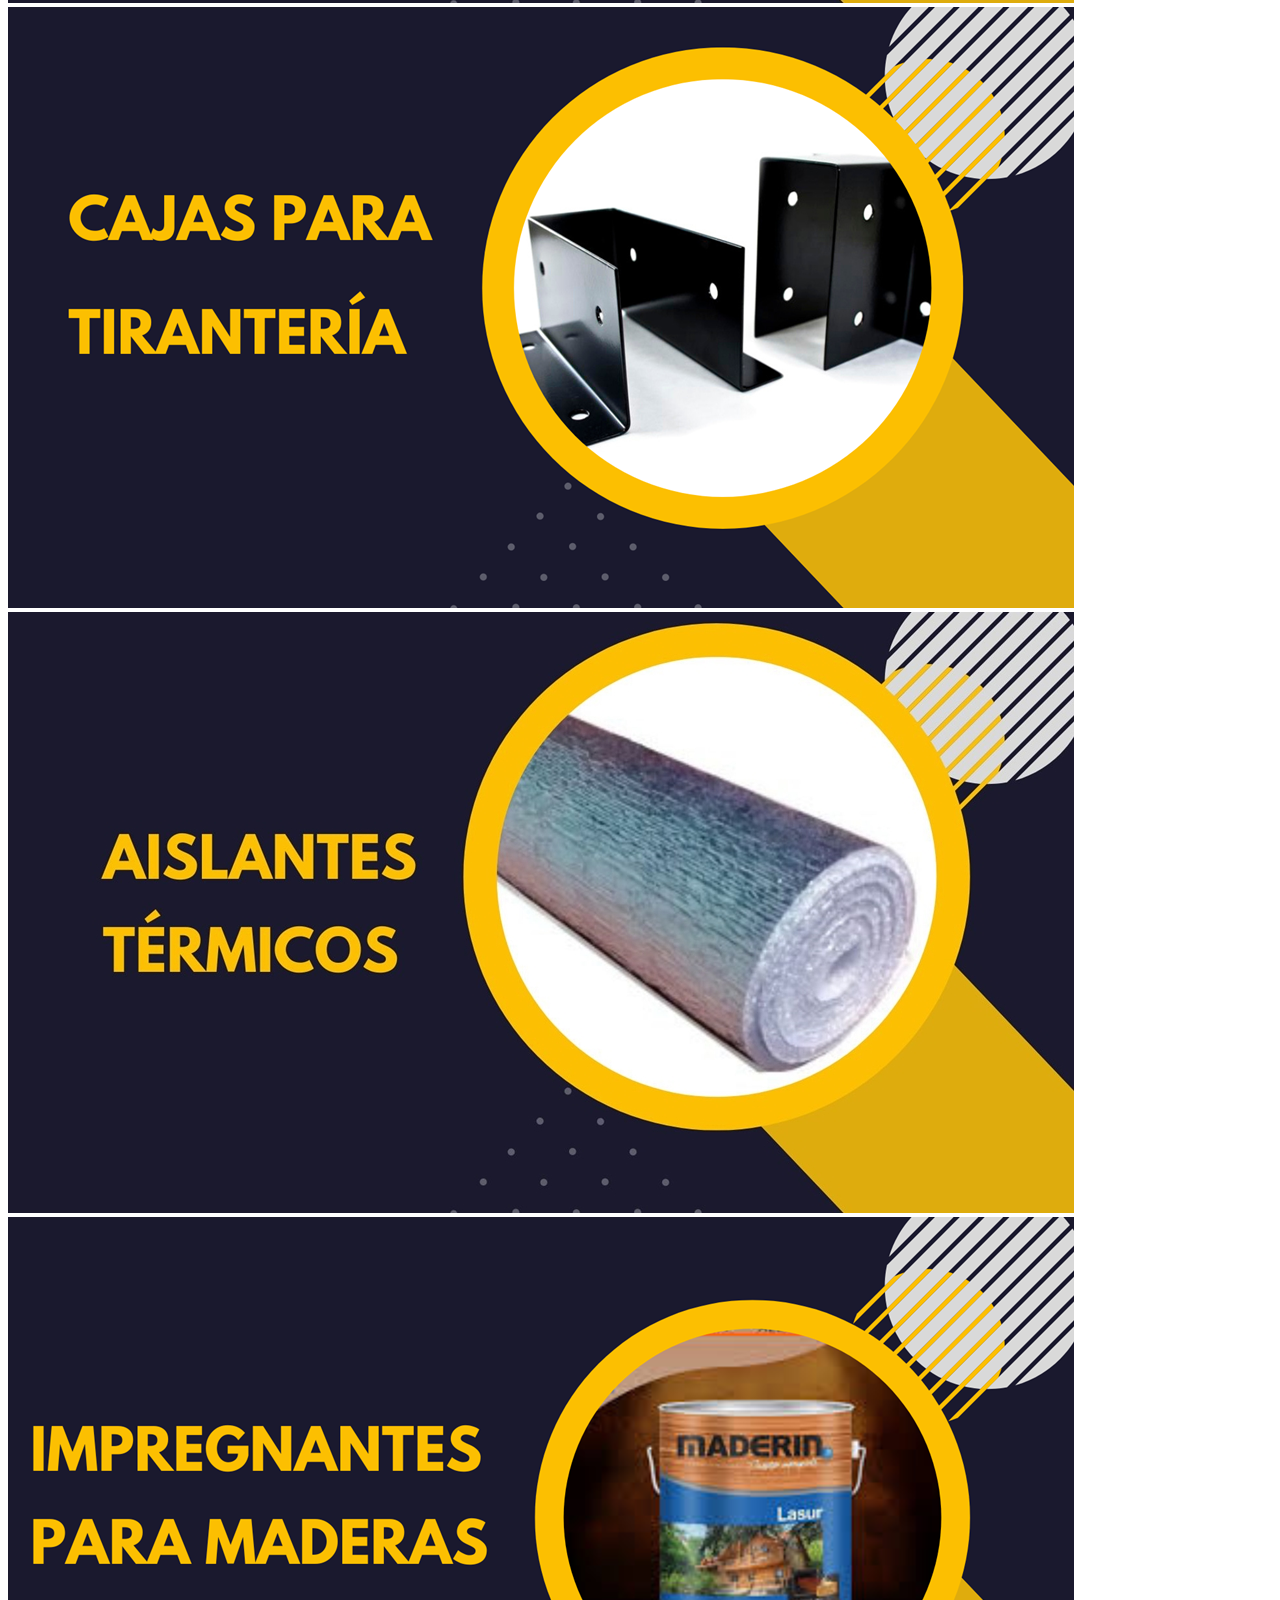
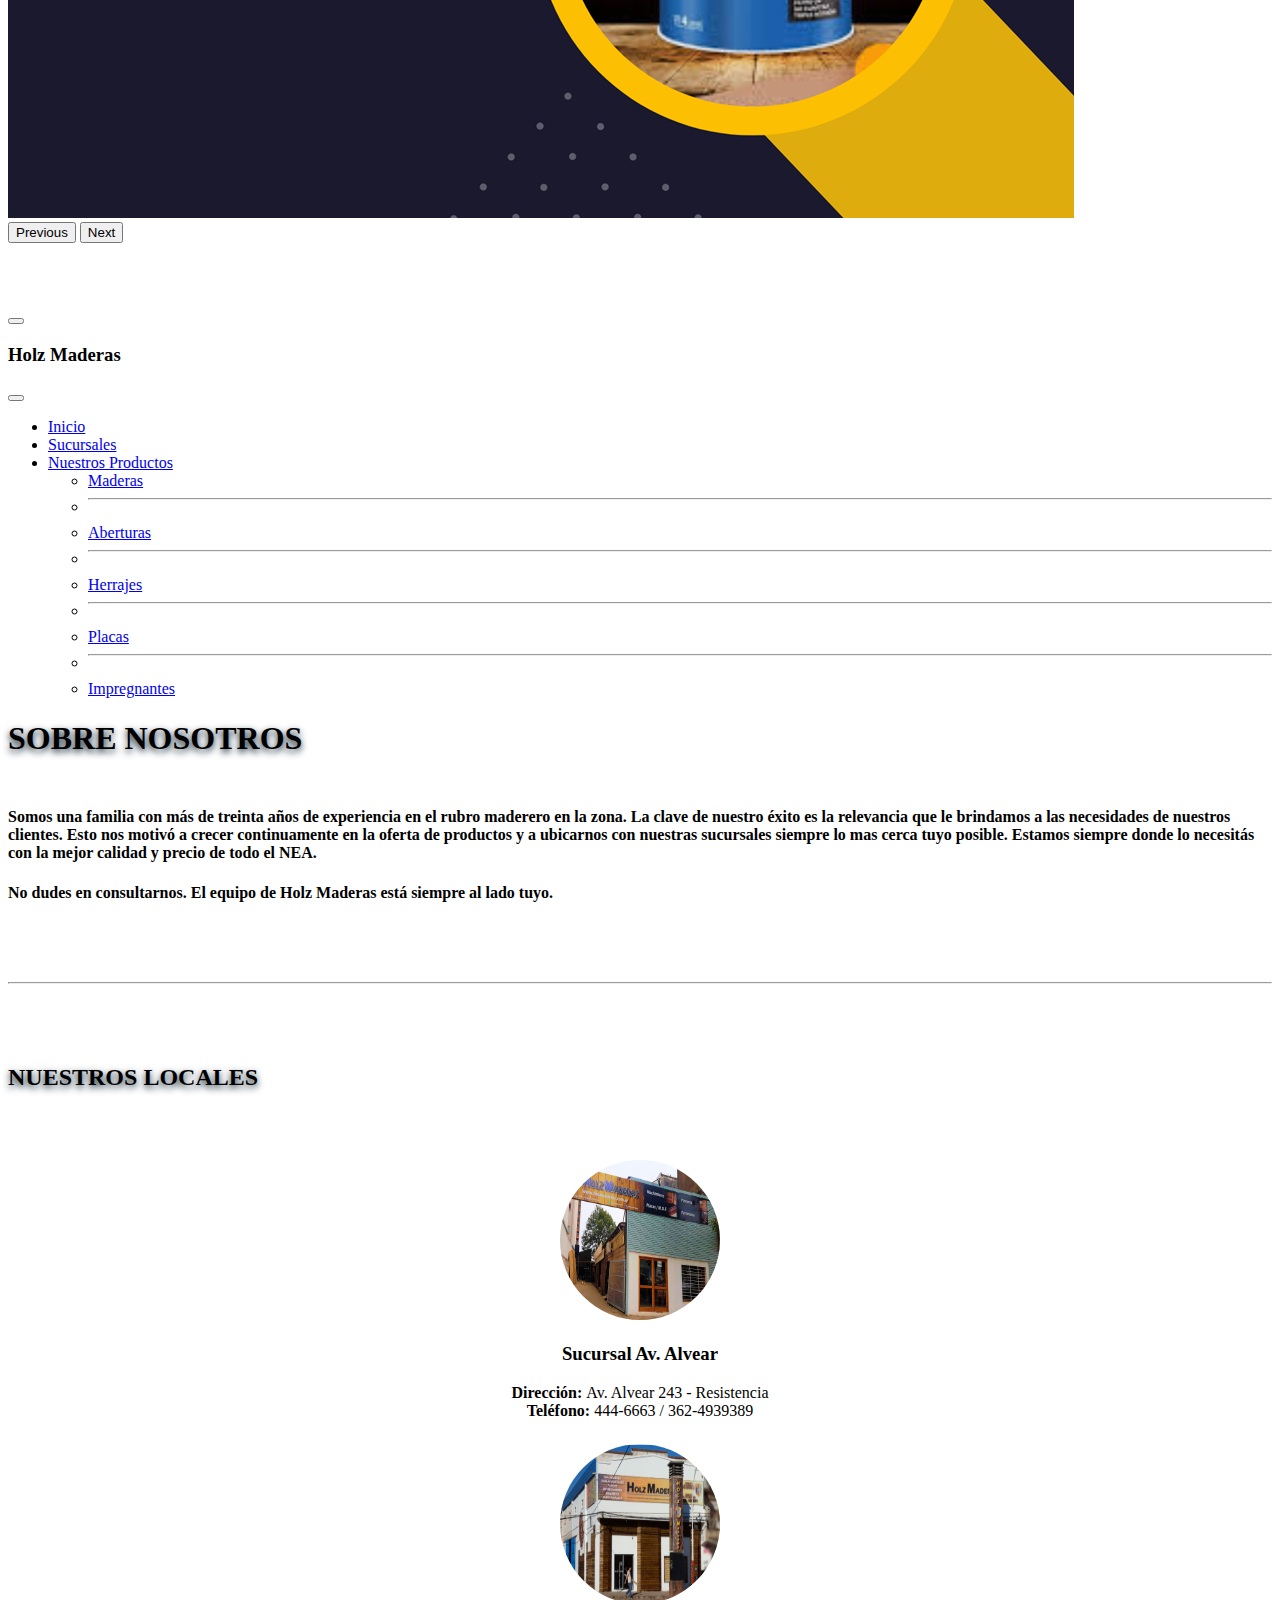
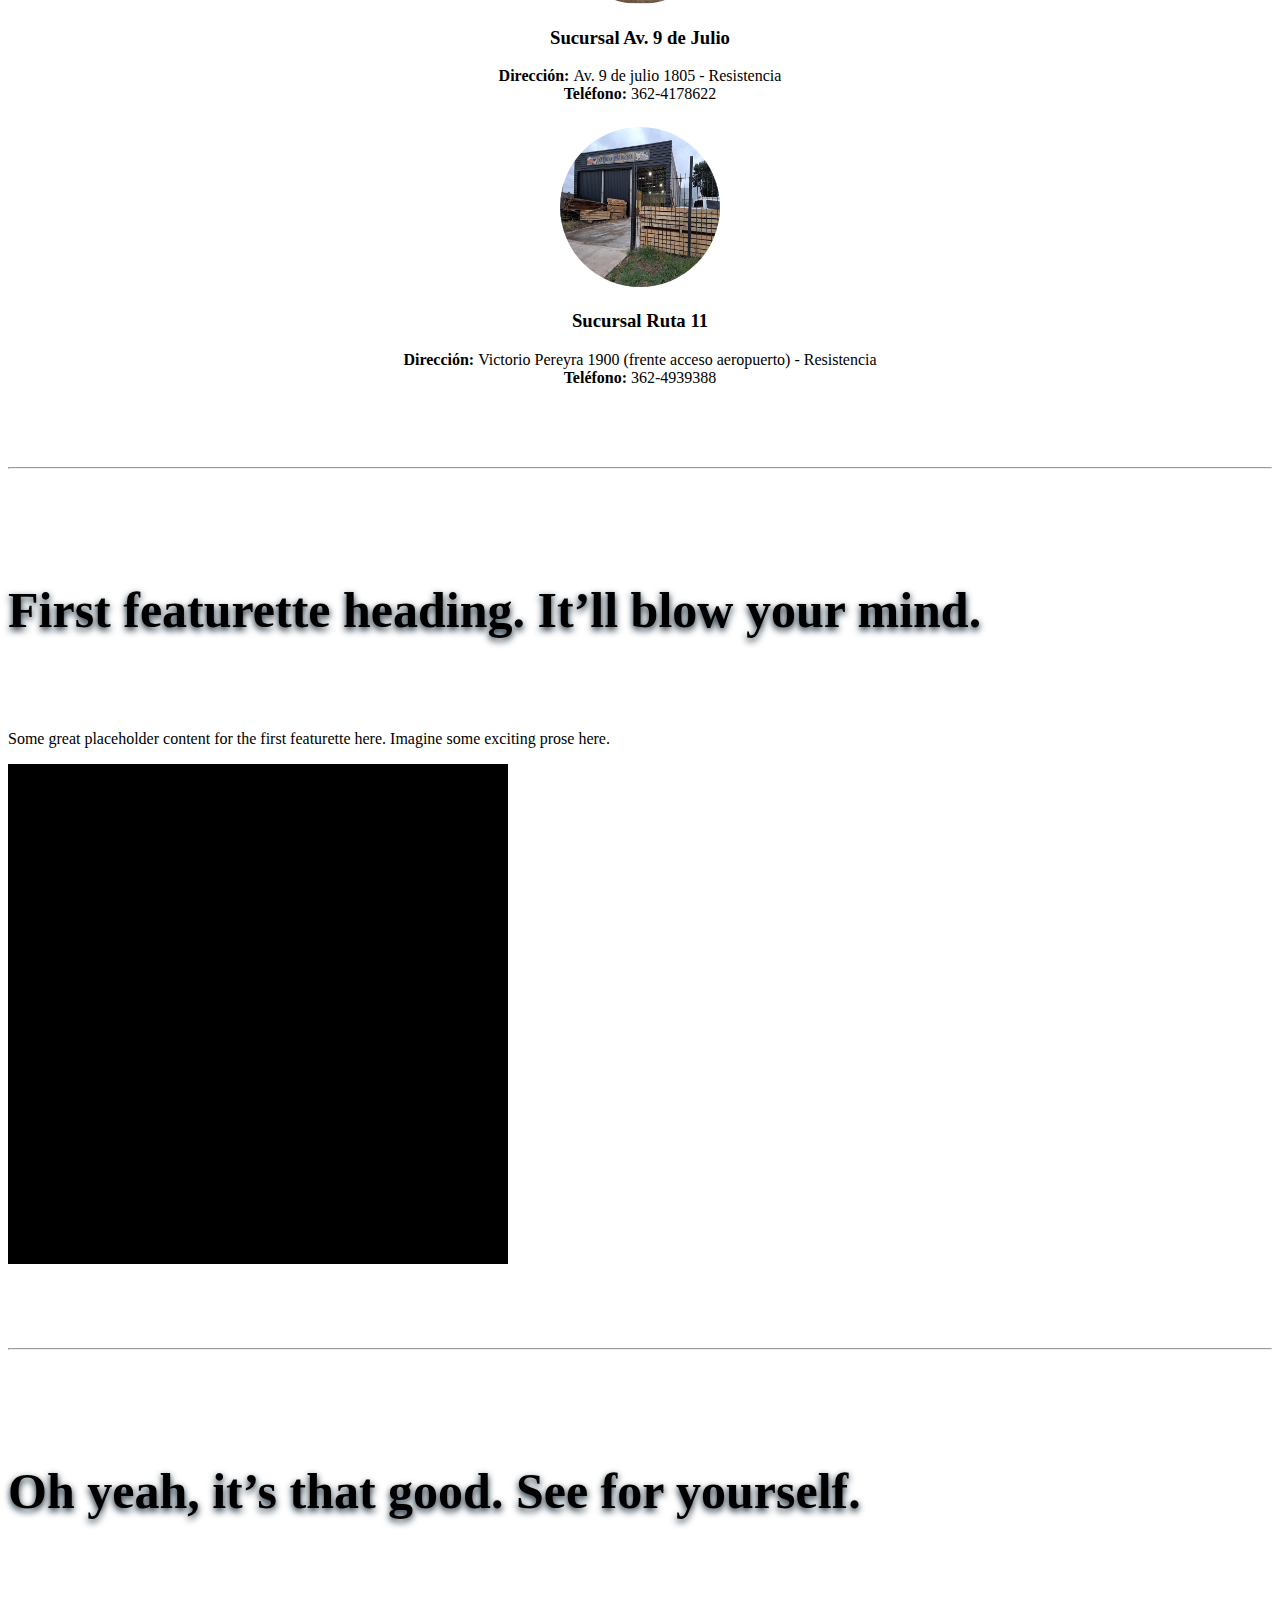
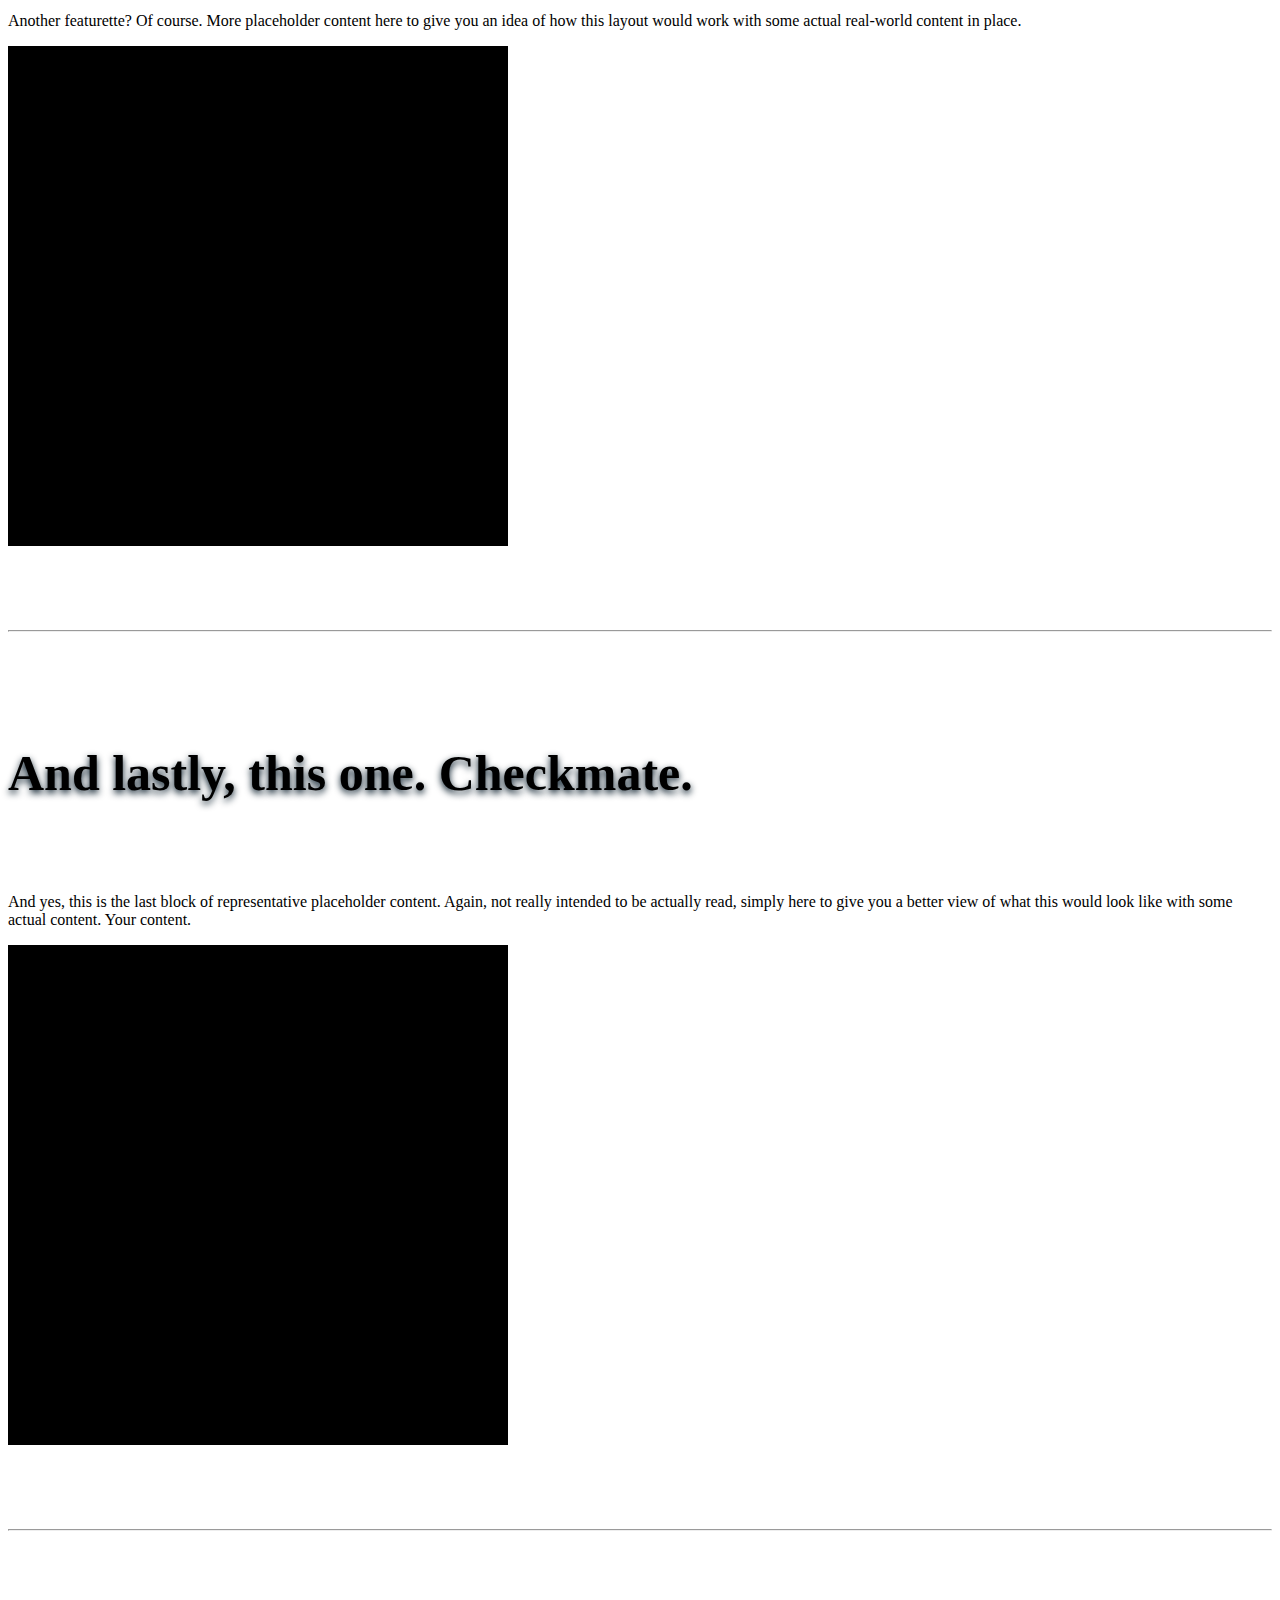
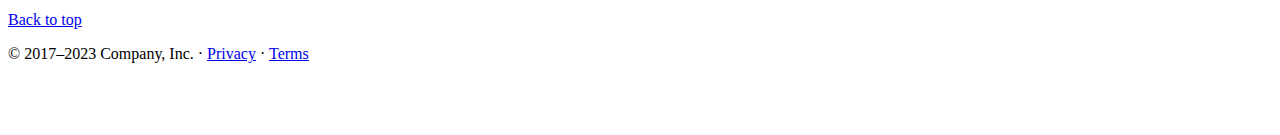
==== commit 10f4ee29: "sucursales" ====
--- a/index.html
+++ b/index.html
@@ -27,7 +27,7 @@
       </div>
       <div class="carousel-inner">
         <div class="carousel-item active">
-          <img src="./assets/martin.jpg " class="d-block w-100" alt="fondo" id="fondo"/>
+          <img src="./assets/machimbrepre.png" class="d-block w-100" alt="fondo" id="fondo"/>
            
         </div>
         <div class="carousel-item">
@@ -119,7 +119,7 @@
 
   <main class="container marketing">
     <article>
-      <h1 class="text-center">Sobre Nosotros</h1>
+      <h1 class="text-center">SOBRE NOSOTROS</h1>
       <h4 class="text-center text-body-secondary">Somos una familia con más de treinta años de experiencia en el rubro
         maderero en la zona. La clave de nuestro éxito es la relevancia que le brindamos a las necesidades de nuestros
         clientes. Esto nos motivó a crecer continuamente en la oferta de productos y a ubicarnos con nuestras sucursales
@@ -130,48 +130,34 @@
     <hr class="featurette-divider" />
     <!-- Three columns of text below the carousel -->
     <article class="row">
+      <h2 class="text-center">NUESTROS LOCALES</h2>
       <div class="col-lg-4">
         <img src="./assets/sucAlvear.jpeg" class="sucursales" alt="sucursal Alvear">
         <h3 class="fw-normal">Sucursal Av. Alvear</h3>
         <p>
-          Some representative placeholder content for the three columns of
-          text below the carousel. This is the first column.
-        </p>
-        <p>
-          <a class="btn btn-info" href="#">VER DETALLES &raquo;</a>
-        </p>
+          <b>Dirección: </b> Av. Alvear 243 - Resistencia<br>
+          <b>Teléfono: </b> 444-6663 / 362-4939389
+      
       </div>
       <!-- /.col-lg-4 -->
       <div class="col-lg-4">
-        <svg class="bd-placeholder-img rounded-circle" width="140" height="140" xmlns="http://www.w3.org/2000/svg"
-          role="img" aria-label="Placeholder" preserveAspectRatio="xMidYMid slice" focusable="false">
-          <title>Placeholder</title>
-          <rect width="100%" height="100%" fill="var(--bs-secondary-color)" />
-        </svg>
-        <h2 class="fw-normal">Heading</h2>
+        <img src="./assets/sucJulio.jpg" class="sucursales" alt="sucursal 9 de julio">
+        <h3 class="fw-normal">Sucursal Av. 9 de Julio</h3>
         <p>
-          Another exciting bit of representative placeholder content. This
-          time, we've moved on to the second column.
-        </p>
-        <p>
-          <a class="btn btn-secondary" href="#">View details &raquo;</a>
-        </p>
+          <b>Dirección: </b> Av. 9 de julio 1805 - Resistencia<br>
+          <b>Teléfono: </b> 362-4178622
+        </p>
+       
       </div>
       <!-- /.col-lg-4 -->
       <div class="col-lg-4">
-        <svg class="bd-placeholder-img rounded-circle" width="140" height="140" xmlns="http://www.w3.org/2000/svg"
-          role="img" aria-label="Placeholder" preserveAspectRatio="xMidYMid slice" focusable="false">
-          <title>Placeholder</title>
-          <rect width="100%" height="100%" fill="var(--bs-secondary-color)" />
-        </svg>
-        <h2 class="fw-normal">Heading</h2>
+        <img src="./assets/sucRuta.jpeg" class="sucursales" alt="sucursal ruta 11">
+        <h3 class="fw-normal">Sucursal Ruta 11</h3>
         <p>
-          And lastly this, the third column of representative placeholder
-          content.
-        </p>
-        <p>
-          <a class="btn btn-secondary" href="#">View details &raquo;</a>
-        </p>
+          <b>Dirección: </b> Victorio Pereyra 1900 (frente acceso aeropuerto) - Resistencia<br>
+          <b>Teléfono: </b> 362-4939388
+        </p>
+       
       </div>
       <!-- /.col-lg-4 -->
     </article>
--- a/styles/stiles.css
+++ b/styles/stiles.css
@@ -75,6 +75,7 @@
 
  h1 {
   padding-bottom: 30px !important;
+  text-shadow: 0px 3px 7px #071B29;
  }
 
  .sucursales {
@@ -82,4 +83,7 @@
   height: 160px;
   border-radius: 100px;
  }
- + h2 {
+  padding-bottom: 50px !important;
+  text-shadow: 0px 3px 7px #071B29;
+ }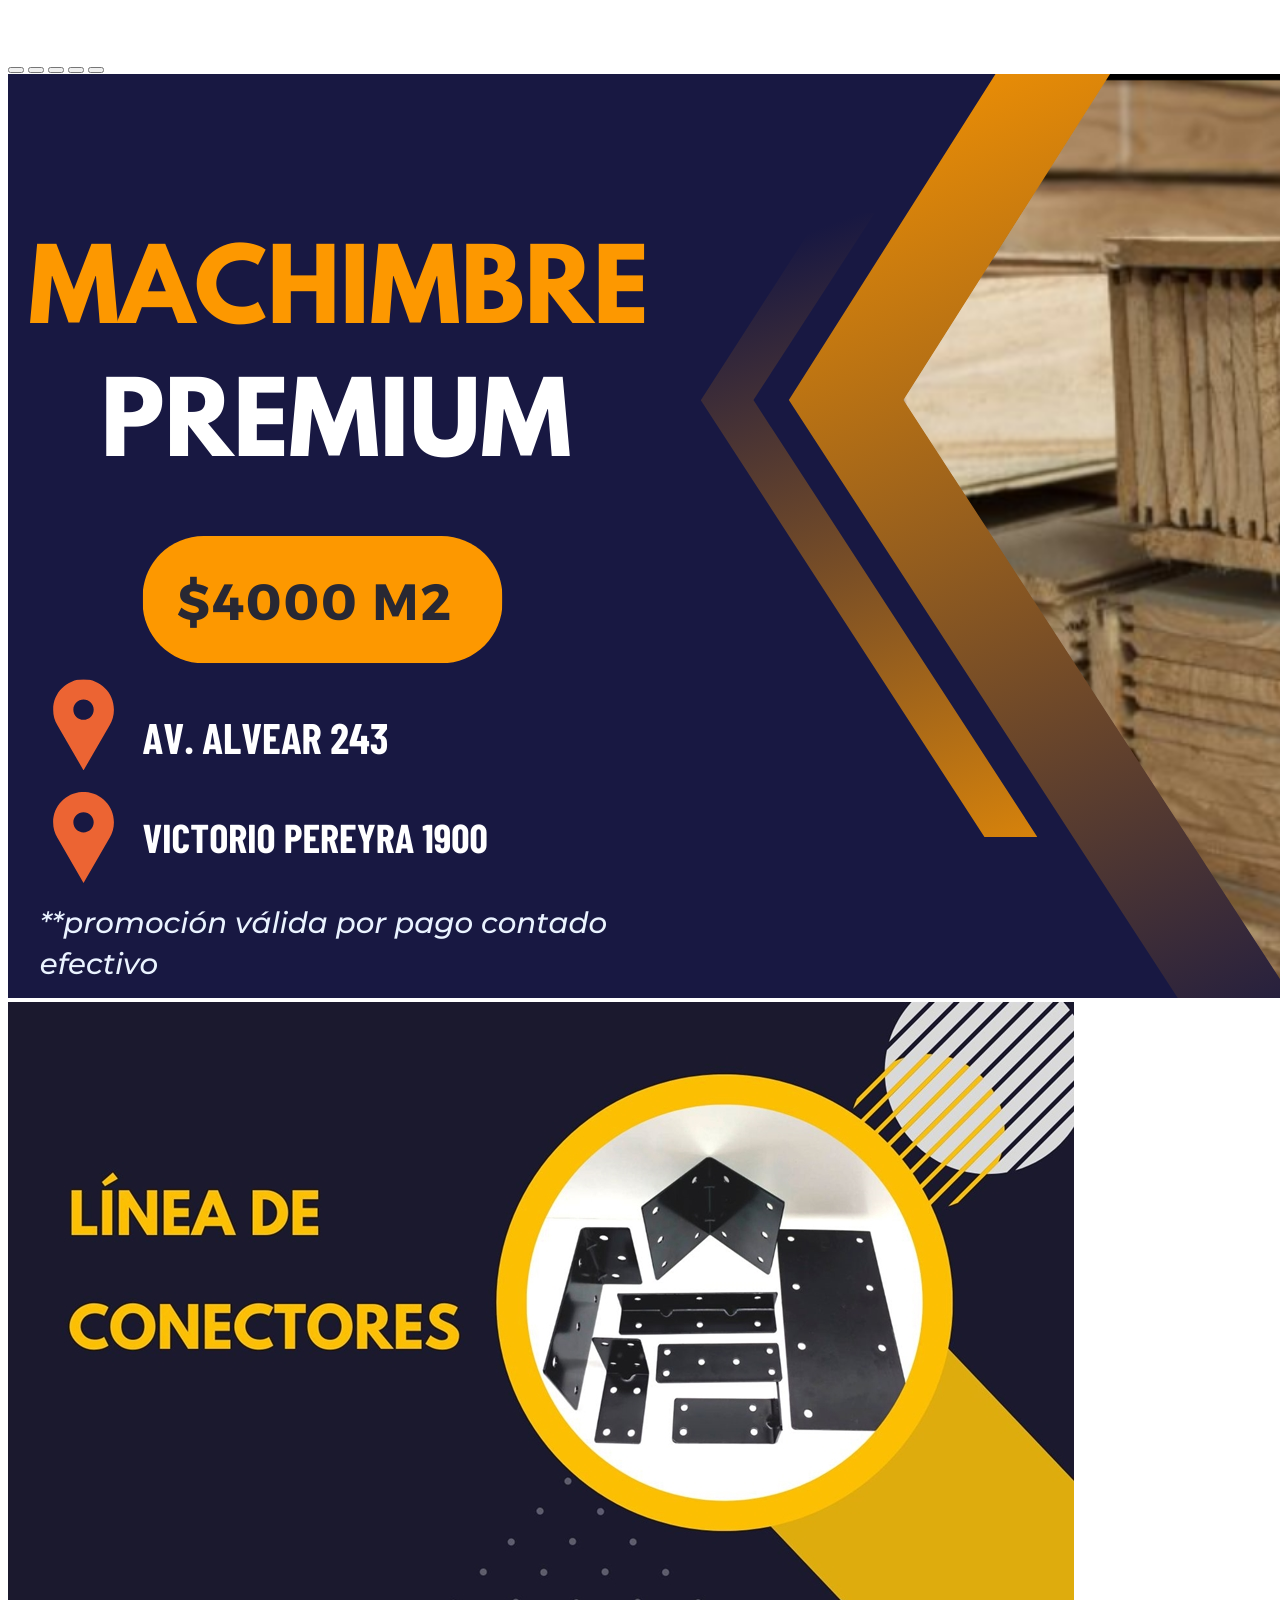
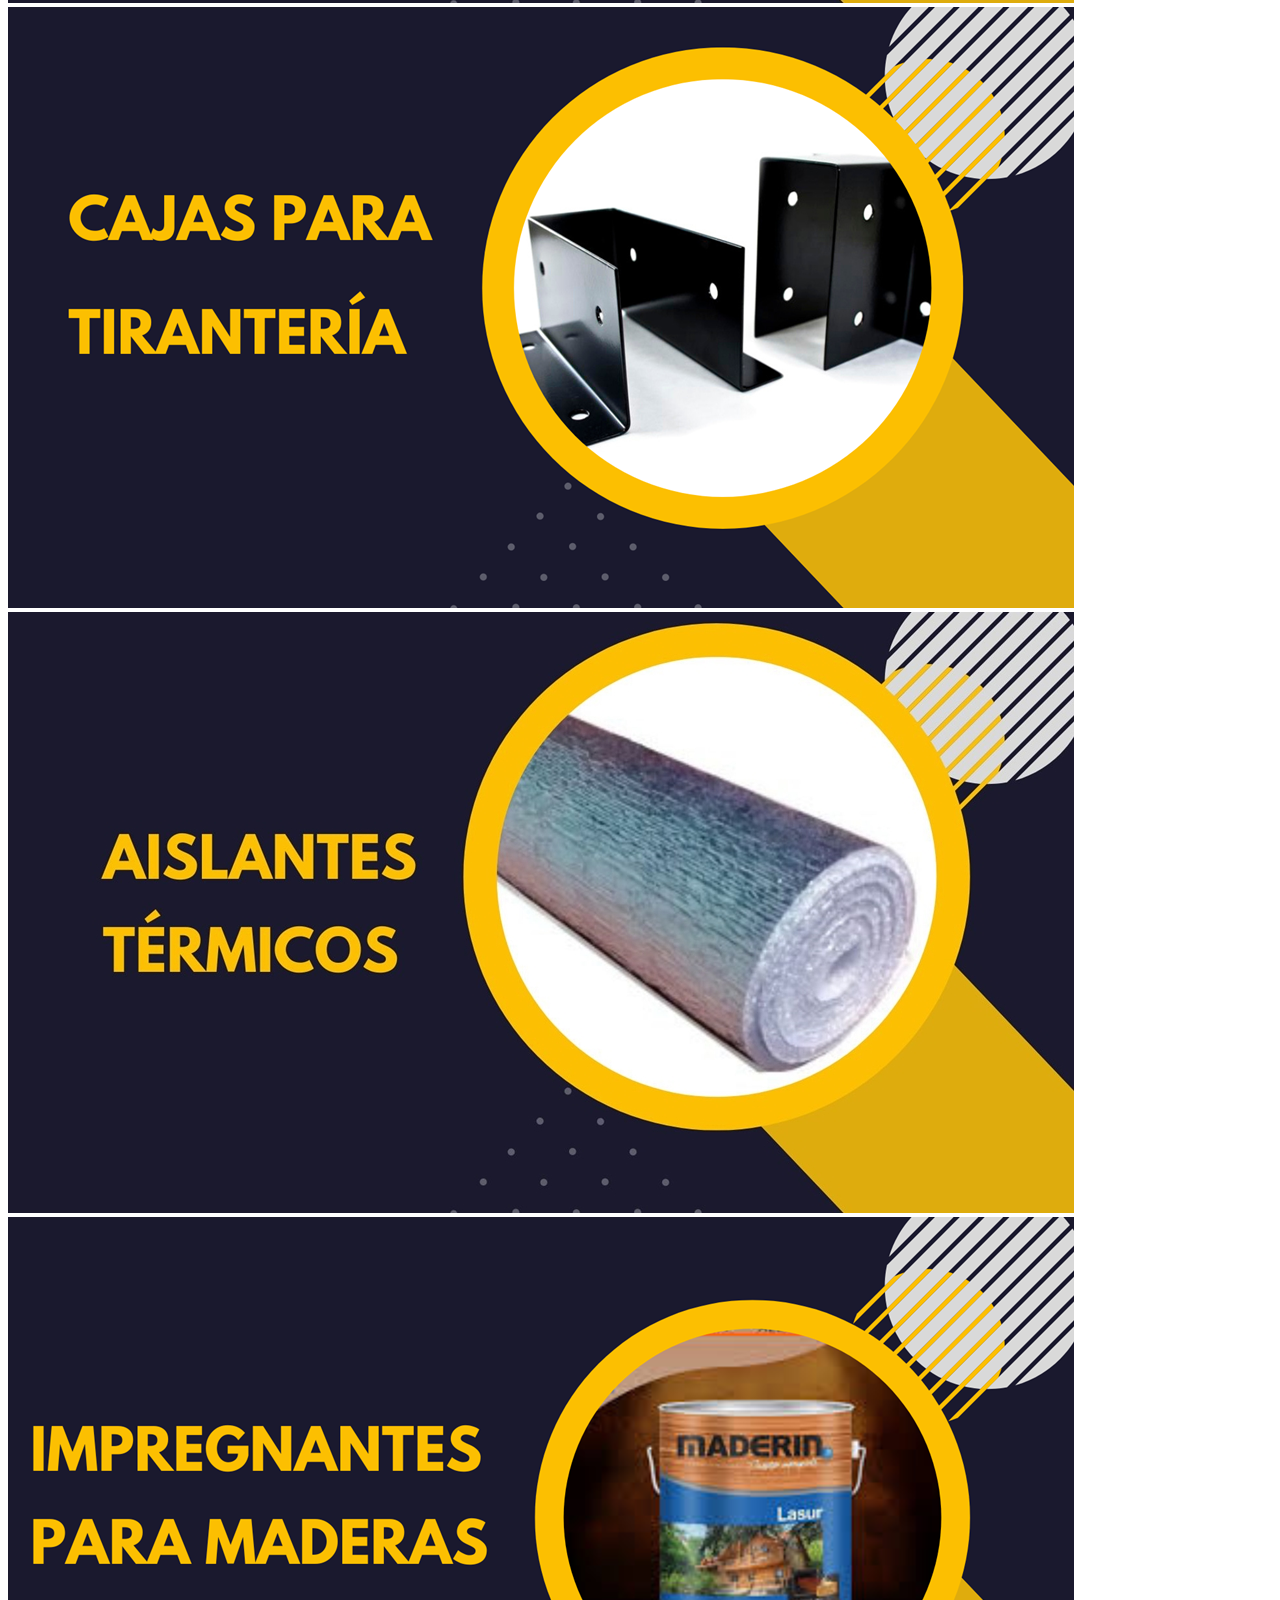
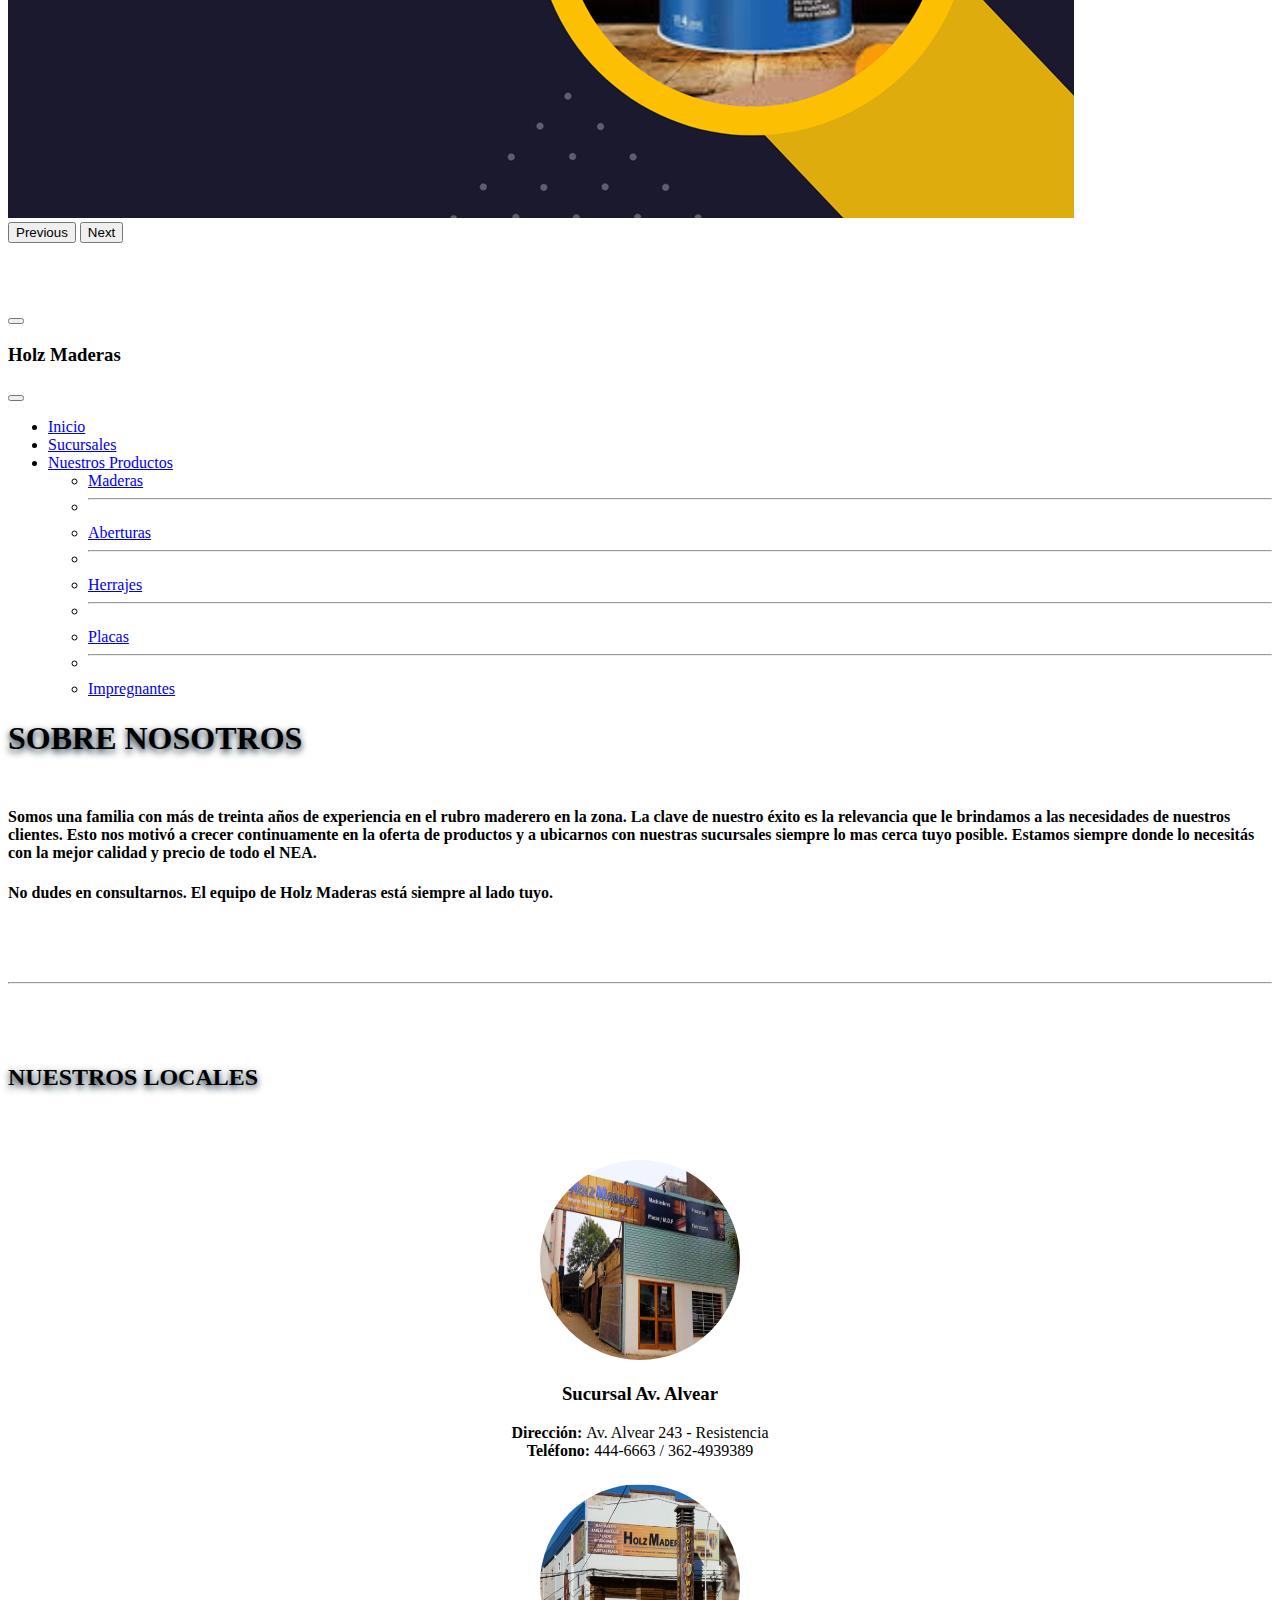
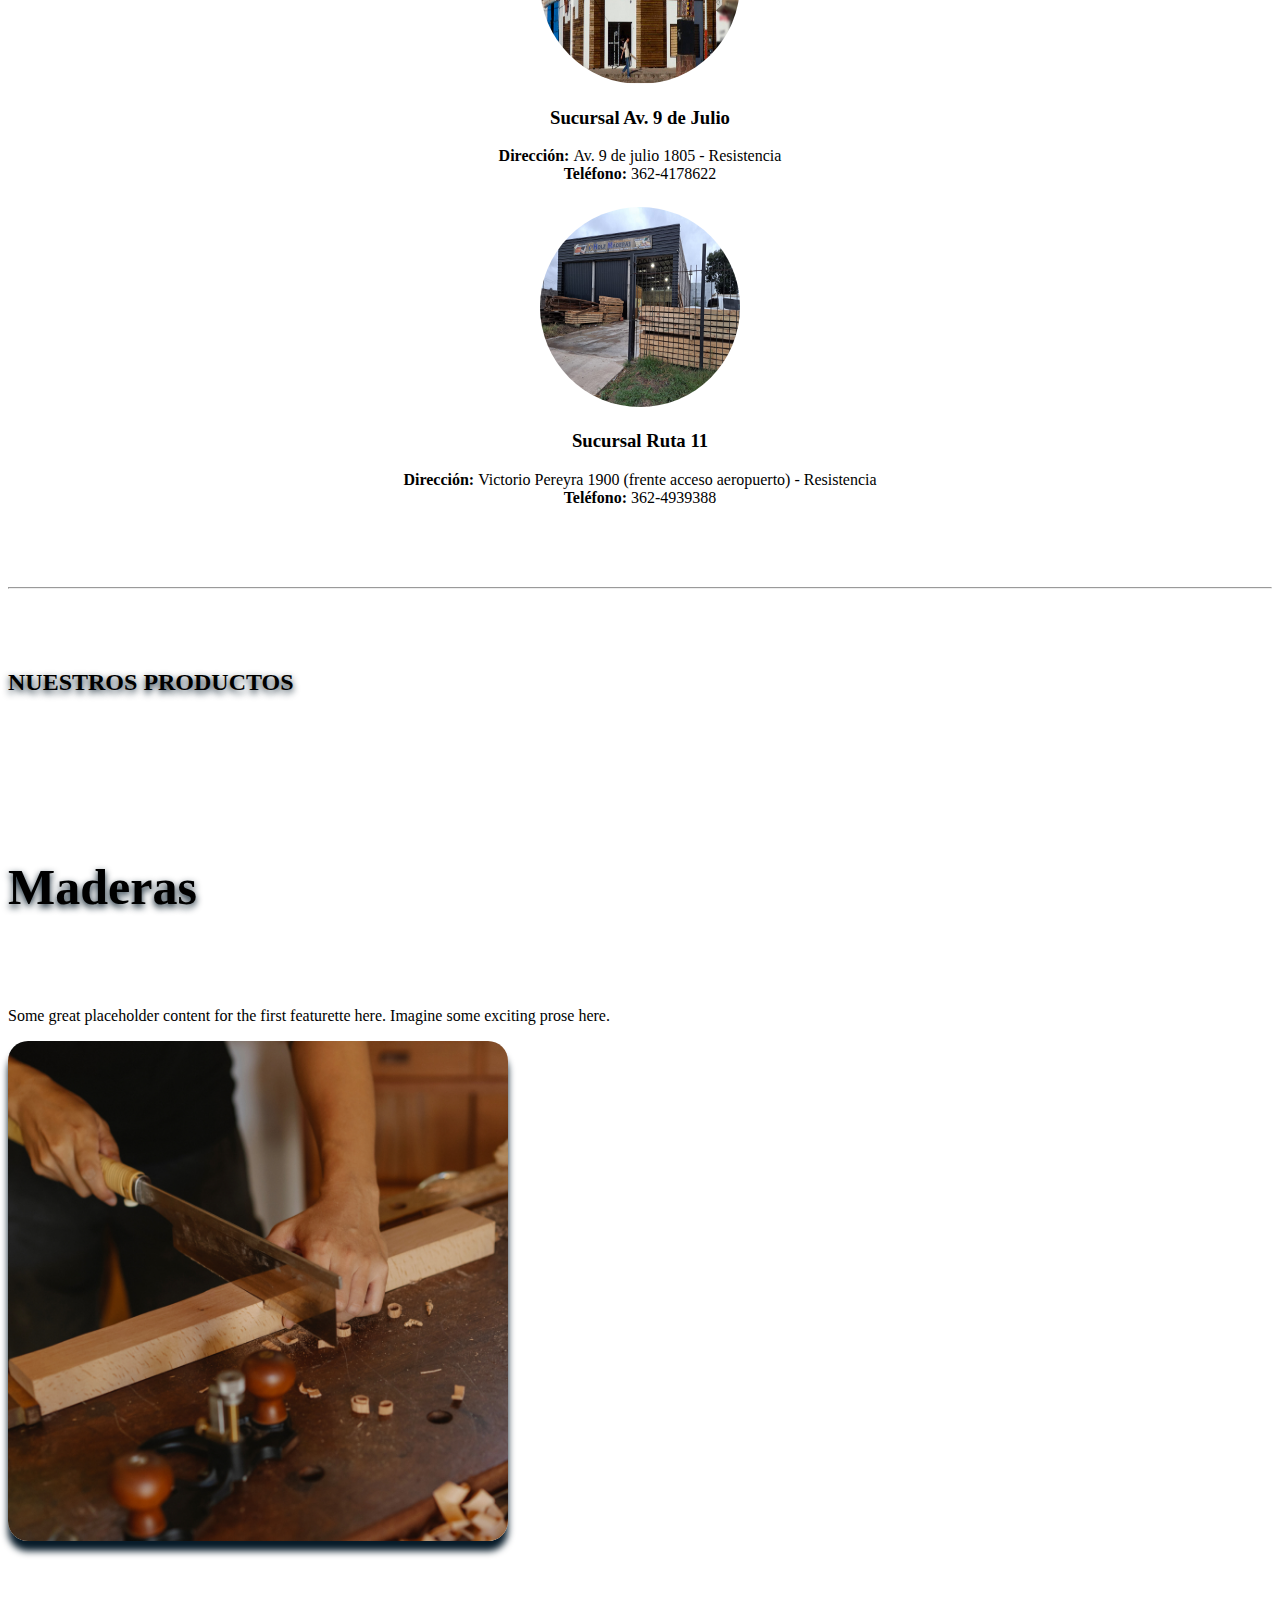
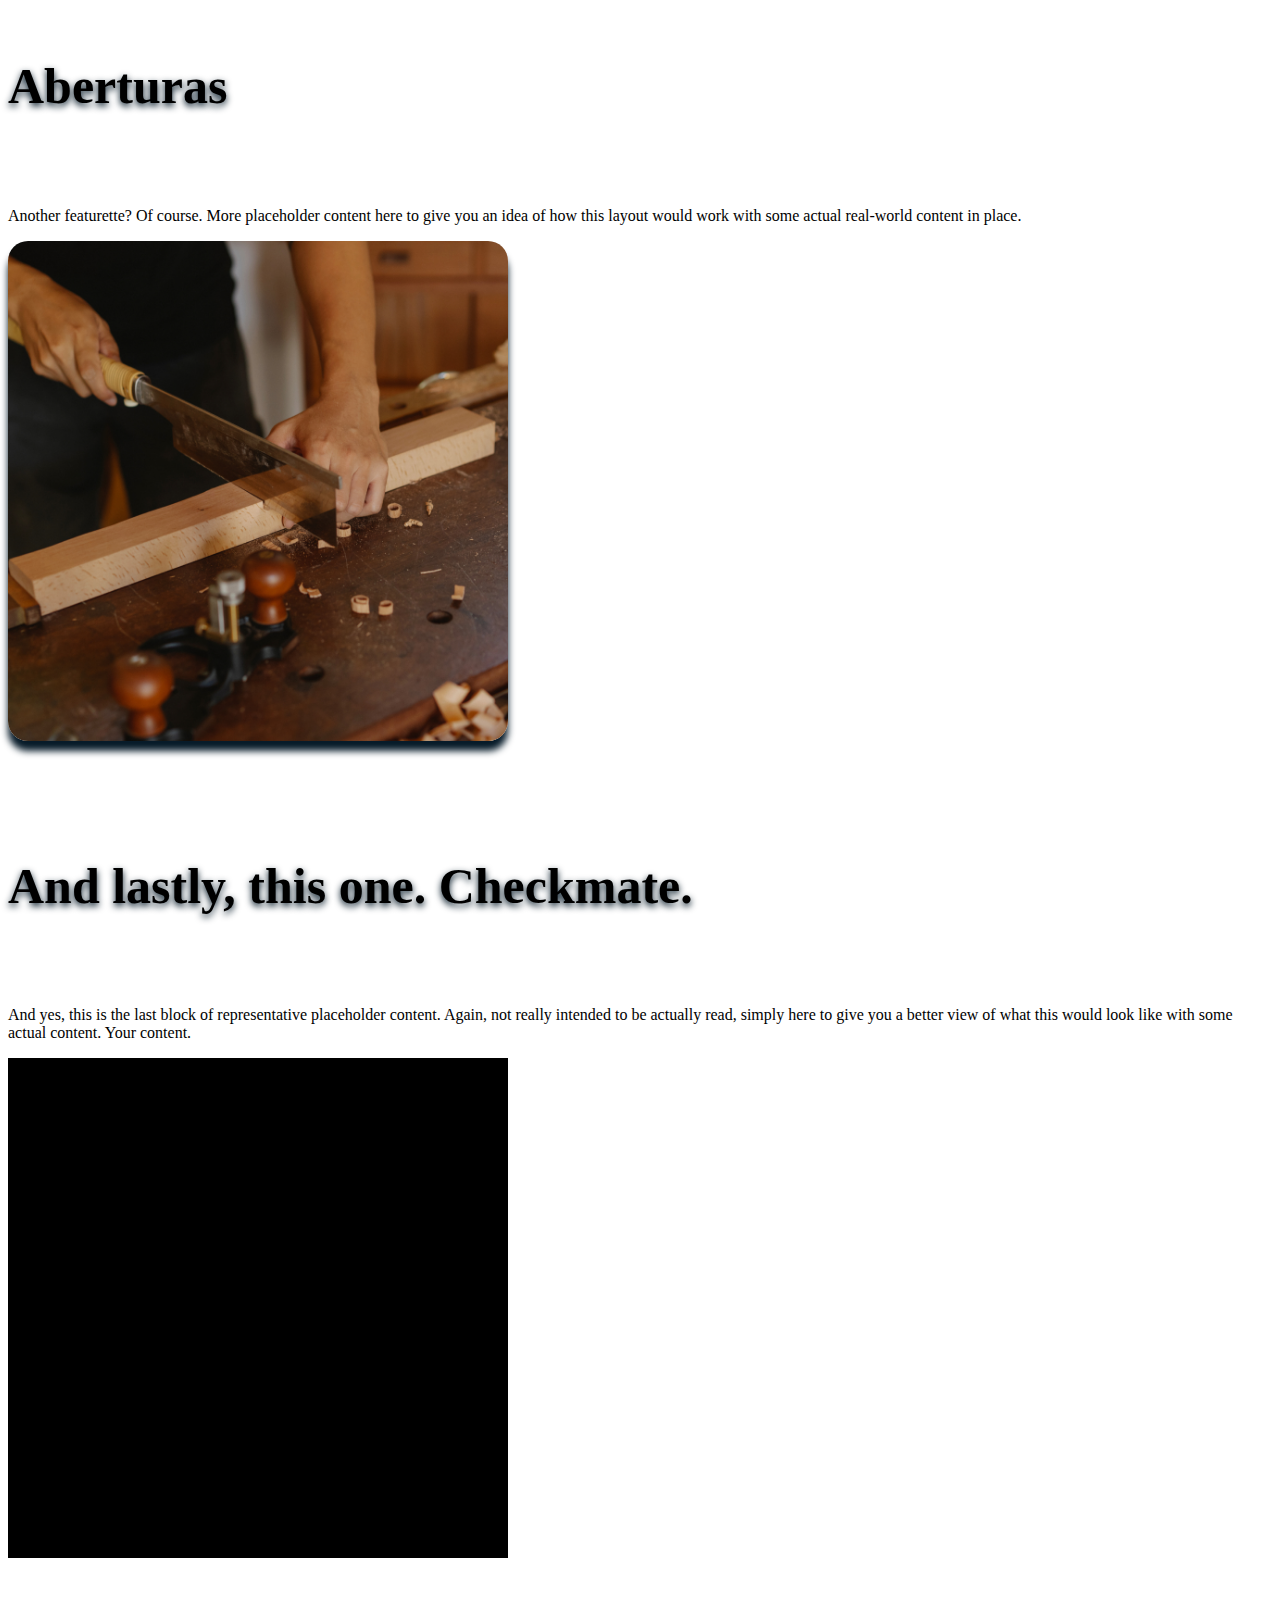
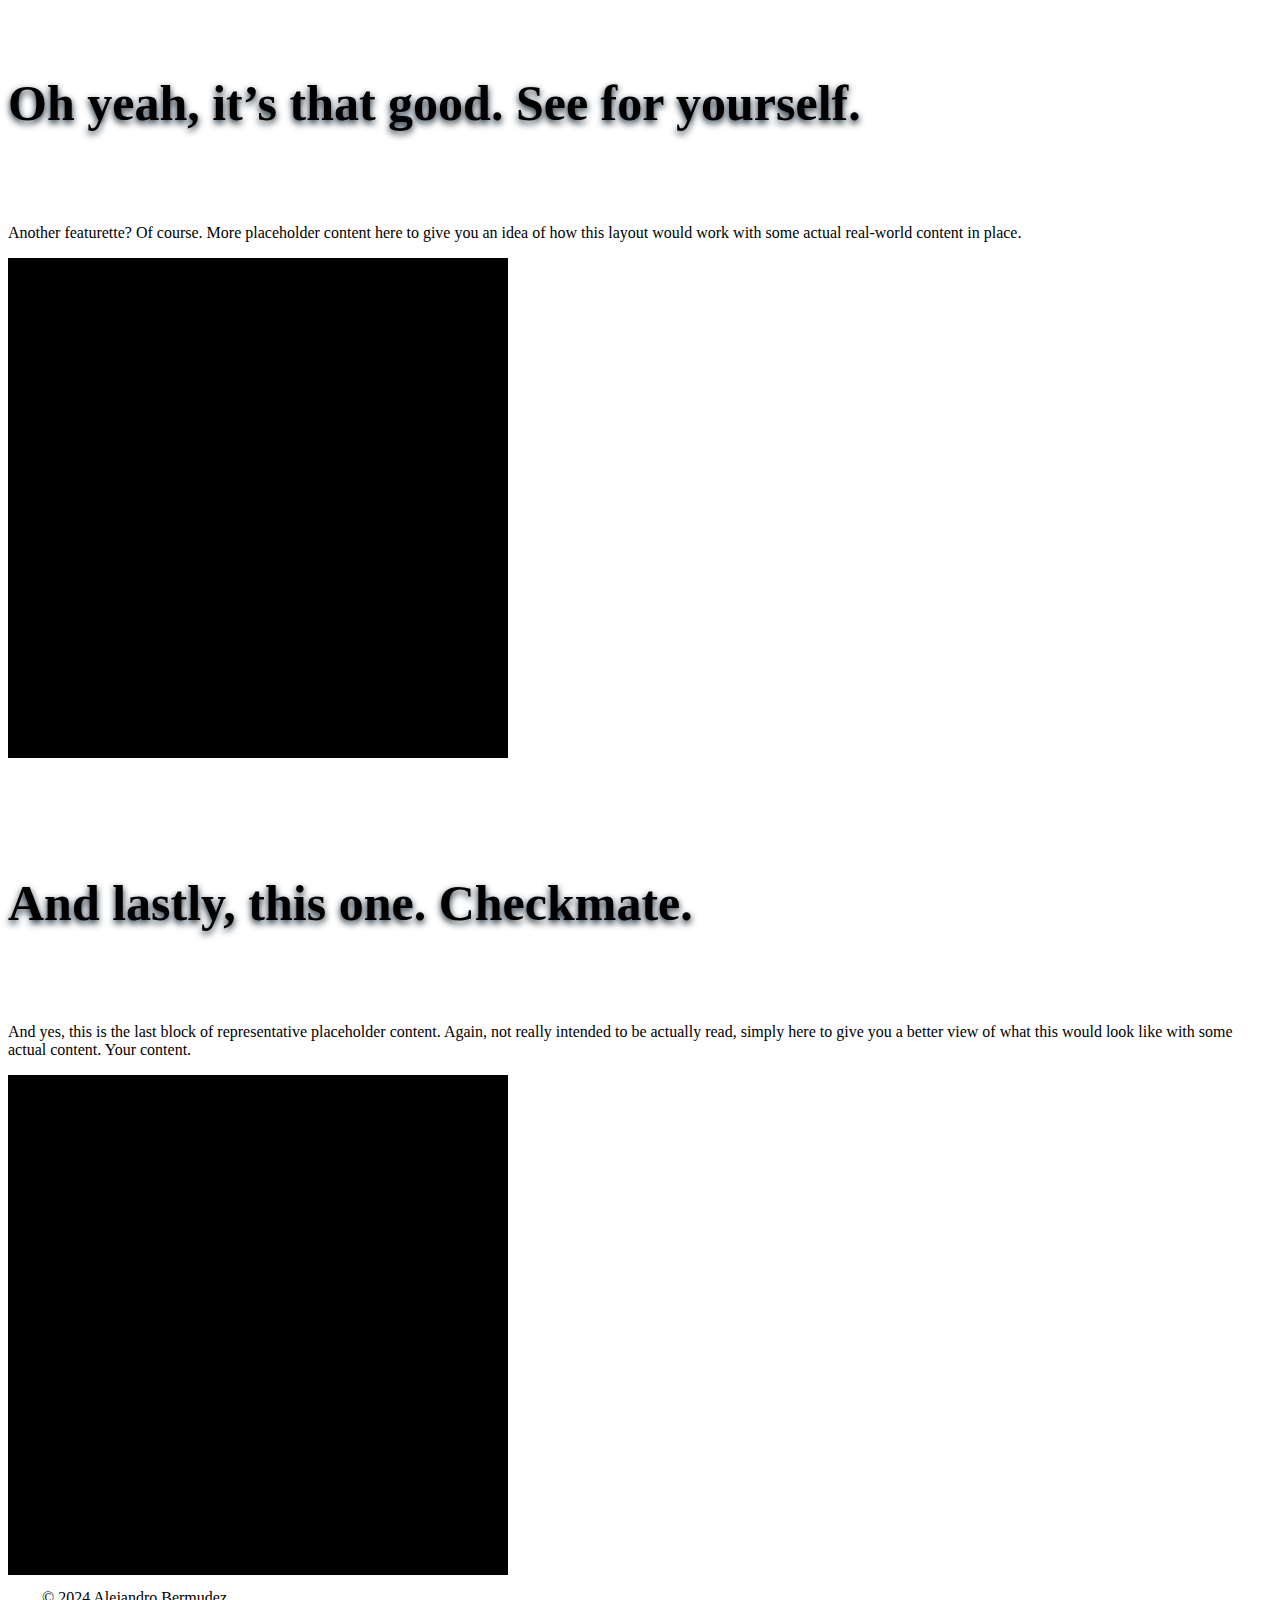
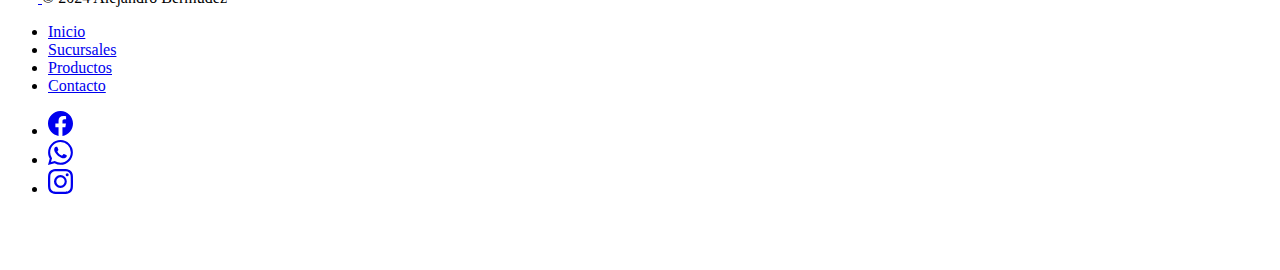
==== commit fccf45c0: "cambios" ====
--- a/index.html
+++ b/index.html
@@ -8,6 +8,8 @@
   <link rel="stylesheet" href="./styles/stiles.css" />
   <link href="https://cdn.jsdelivr.net/npm/bootstrap@5.3.2/dist/css/bootstrap.min.css" rel="stylesheet"
     integrity="sha384-T3c6CoIi6uLrA9TneNEoa7RxnatzjcDSCmG1MXxSR1GAsXEV/Dwwykc2MPK8M2HN" crossorigin="anonymous" />
+  <link rel="stylesheet" href="https://cdn.jsdelivr.net/npm/bootstrap-icons@1.11.3/font/bootstrap-icons.min.css">
+  
 </head>
 
 <body>
@@ -168,14 +170,54 @@
     <hr class="featurette-divider" />
 
     <article class="row featurette">
+      <h2 class="text-center">NUESTROS PRODUCTOS</h2>
       <div class="col-md-7">
         <h2 class="featurette-heading fw-normal lh-1">
-          First featurette heading.
-          <span class="text-body-secondary">It’ll blow your mind.</span>
+          Maderas
         </h2>
         <p class="lead">
           Some great placeholder content for the first featurette here.
           Imagine some exciting prose here.
+        </p>
+      </div>
+      <div class="col-md-5">
+        <a href="./maderas.html">
+        <img src="./assets/productoMaderas.png" class="bd-placeholder-img bd-placeholder-img-lg featurette-image img-fluid mx-auto" width="500"
+          height="500" xmlns="http://www.w3.org/2000/svg" role="img" aria-label="Placeholder: 500x500"
+          preserveAspectRatio="xMidYMid slice" focusable="false" id="productos">
+      </img>
+    </a>
+      </div>
+    </article>
+    <article class="row featurette">
+      <div class="col-md-7 order-md-2">
+        <h2 class="featurette-heading fw-normal lh-1">
+         Aberturas
+        </h2>
+        <p class="lead">
+          Another featurette? Of course. More placeholder content here to
+          give you an idea of how this layout would work with some actual
+          real-world content in place.
+        </p>
+      </div>
+      <div class="col-md-5">
+        <img src="./assets/productoMaderas.png" class="bd-placeholder-img bd-placeholder-img-lg featurette-image img-fluid mx-auto" width="500"
+          height="500" xmlns="http://www.w3.org/2000/svg" role="img" aria-label="Placeholder: 500x500"
+          preserveAspectRatio="xMidYMid slice" focusable="false" id="productos">
+      </img>
+      </div>
+    </article>
+  <article class="row featurette">
+      <div class="col-md-7">
+        <h2 class="featurette-heading fw-normal lh-1">
+          And lastly, this one.
+          <span class="text-body-secondary">Checkmate.</span>
+        </h2>
+        <p class="lead">
+          And yes, this is the last block of representative placeholder
+          content. Again, not really intended to be actually read, simply
+          here to give you a better view of what this would look like with
+          some actual content. Your content.
         </p>
       </div>
       <div class="col-md-5">
@@ -190,9 +232,6 @@
         </svg>
       </div>
     </article>
-
-    <hr class="featurette-divider" />
-
     <article class="row featurette">
       <div class="col-md-7 order-md-2">
         <h2 class="featurette-heading fw-normal lh-1">
@@ -218,8 +257,6 @@
       </div>
     </article>
 
-    <hr class="featurette-divider" />
-
     <article class="row featurette">
       <div class="col-md-7">
         <h2 class="featurette-heading fw-normal lh-1">
@@ -246,21 +283,43 @@
       </div>
     </article>
 
-    <hr class="featurette-divider" />
+ 
 
     <!-- /END THE FEATURETTES -->
   </main>
   <!-- /.container -->
 
   <!-- FOOTER -->
-  <footer class="container">
-    <p class="float-end"><a href="#">Back to top</a></p>
-    <p>
-      &copy; 2017–2023 Company, Inc. &middot;
-      <a href="#">Privacy</a> &middot; <a href="#">Terms</a>
-    </p>
-  </footer>
-
+  <div class="container">
+    <footer class="d-flex flex-wrap justify-content-between align-items-center py-3 my-4 border-top">
+      <div class="col-md-4 d-flex align-items-center">
+        <a href="/" class="mb-3 me-2 mb-md-0 text-body-secondary text-decoration-none lh-1">
+          <svg class="bi" width="30" height="24"><use xlink:href="#bootstrap"/></svg>
+        </a>
+        <span class="mb-3 mb-md-0 text-body-secondary">&copy; 2024 Alejandro Bermudez</span>
+      </div>
+      <ul class="nav justify-content-center">
+        <li class="nav-item"><a href="#" class="nav-link px-2 text-body-secondary">Inicio</a></li>
+        <li class="nav-item"><a href="#" class="nav-link px-2 text-body-secondary">Sucursales</a></li>
+        <li class="nav-item"><a href="#" class="nav-link px-2 text-body-secondary">Productos</a></li>
+        <li class="nav-item"><a href="#" class="nav-link px-2 text-body-secondary">Contacto</a></li>
+       </ul>
+      <ul class="nav col-md-4 justify-content-end list-unstyled d-flex">
+        <li class="ms-3"><a class="text-body-secondary" href="#"><svg xmlns="http://www.w3.org/2000/svg" width="25" height="25" fill="currentColor" class="bi bi-facebook" viewBox="0 0 16 16">
+          <path d="M16 8.049c0-4.446-3.582-8.05-8-8.05C3.58 0-.002 3.603-.002 8.05c0 4.017 2.926 7.347 6.75 7.951v-5.625h-2.03V8.05H6.75V6.275c0-2.017 1.195-3.131 3.022-3.131.876 0 1.791.157 1.791.157v1.98h-1.009c-.993 0-1.303.621-1.303 1.258v1.51h2.218l-.354 2.326H9.25V16c3.824-.604 6.75-3.934 6.75-7.951"/>
+        </svg></a></li>
+        <li class="ms-3"><a class="text-body-secondary" href="#"><svg xmlns="http://www.w3.org/2000/svg" width="25" height="25" fill="currentColor" class="bi bi-whatsapp" viewBox="0 0 16 16">
+          <path d="M13.601 2.326A7.85 7.85 0 0 0 7.994 0C3.627 0 .068 3.558.064 7.926c0 1.399.366 2.76 1.057 3.965L0 16l4.204-1.102a7.9 7.9 0 0 0 3.79.965h.004c4.368 0 7.926-3.558 7.93-7.93A7.9 7.9 0 0 0 13.6 2.326zM7.994 14.521a6.6 6.6 0 0 1-3.356-.92l-.24-.144-2.494.654.666-2.433-.156-.251a6.56 6.56 0 0 1-1.007-3.505c0-3.626 2.957-6.584 6.591-6.584a6.56 6.56 0 0 1 4.66 1.931 6.56 6.56 0 0 1 1.928 4.66c-.004 3.639-2.961 6.592-6.592 6.592m3.615-4.934c-.197-.099-1.17-.578-1.353-.646-.182-.065-.315-.099-.445.099-.133.197-.513.646-.627.775-.114.133-.232.148-.43.05-.197-.1-.836-.308-1.592-.985-.59-.525-.985-1.175-1.103-1.372-.114-.198-.011-.304.088-.403.087-.088.197-.232.296-.346.1-.114.133-.198.198-.33.065-.134.034-.248-.015-.347-.05-.099-.445-1.076-.612-1.47-.16-.389-.323-.335-.445-.34-.114-.007-.247-.007-.38-.007a.73.73 0 0 0-.529.247c-.182.198-.691.677-.691 1.654s.71 1.916.81 2.049c.098.133 1.394 2.132 3.383 2.992.47.205.84.326 1.129.418.475.152.904.129 1.246.08.38-.058 1.171-.48 1.338-.943.164-.464.164-.86.114-.943-.049-.084-.182-.133-.38-.232"/>
+        </svg></a></li>
+        <li class="ms-3"><a class="text-body-secondary" href="#"><svg xmlns="http://www.w3.org/2000/svg" width="25" height="25" fill="currentColor" class="bi bi-instagram" viewBox="0 0 16 16">
+          <path d="M8 0C5.829 0 5.556.01 4.703.048 3.85.088 3.269.222 2.76.42a3.9 3.9 0 0 0-1.417.923A3.9 3.9 0 0 0 .42 2.76C.222 3.268.087 3.85.048 4.7.01 5.555 0 5.827 0 8.001c0 2.172.01 2.444.048 3.297.04.852.174 1.433.372 1.942.205.526.478.972.923 1.417.444.445.89.719 1.416.923.51.198 1.09.333 1.942.372C5.555 15.99 5.827 16 8 16s2.444-.01 3.298-.048c.851-.04 1.434-.174 1.943-.372a3.9 3.9 0 0 0 1.416-.923c.445-.445.718-.891.923-1.417.197-.509.332-1.09.372-1.942C15.99 10.445 16 10.173 16 8s-.01-2.445-.048-3.299c-.04-.851-.175-1.433-.372-1.941a3.9 3.9 0 0 0-.923-1.417A3.9 3.9 0 0 0 13.24.42c-.51-.198-1.092-.333-1.943-.372C10.443.01 10.172 0 7.998 0zm-.717 1.442h.718c2.136 0 2.389.007 3.232.046.78.035 1.204.166 1.486.275.373.145.64.319.92.599s.453.546.598.92c.11.281.24.705.275 1.485.039.843.047 1.096.047 3.231s-.008 2.389-.047 3.232c-.035.78-.166 1.203-.275 1.485a2.5 2.5 0 0 1-.599.919c-.28.28-.546.453-.92.598-.28.11-.704.24-1.485.276-.843.038-1.096.047-3.232.047s-2.39-.009-3.233-.047c-.78-.036-1.203-.166-1.485-.276a2.5 2.5 0 0 1-.92-.598 2.5 2.5 0 0 1-.6-.92c-.109-.281-.24-.705-.275-1.485-.038-.843-.046-1.096-.046-3.233s.008-2.388.046-3.231c.036-.78.166-1.204.276-1.486.145-.373.319-.64.599-.92s.546-.453.92-.598c.282-.11.705-.24 1.485-.276.738-.034 1.024-.044 2.515-.045zm4.988 1.328a.96.96 0 1 0 0 1.92.96.96 0 0 0 0-1.92m-4.27 1.122a4.109 4.109 0 1 0 0 8.217 4.109 4.109 0 0 0 0-8.217m0 1.441a2.667 2.667 0 1 1 0 5.334 2.667 2.667 0 0 1 0-5.334"/>
+        </svg></a></li>
+      </ul>
+    </footer>
+  </div>
+  
+  
+ </footer>
   <script src="https://cdn.jsdelivr.net/npm/bootstrap@5.3.2/dist/js/bootstrap.bundle.min.js"
     integrity="sha384-C6RzsynM9kWDrMNeT87bh95OGNyZPhcTNXj1NW7RuBCsyN/o0jlpcV8Qyq46cDfL"
     crossorigin="anonymous"></script>
--- a/styles/stiles.css
+++ b/styles/stiles.css
@@ -79,11 +79,16 @@
  }
 
  .sucursales {
-  width: 160px;
-  height: 160px;
+  width: 200px;
+  height: 200px;
   border-radius: 100px;
  }
  h2 {
   padding-bottom: 50px !important;
   text-shadow: 0px 3px 7px #071B29;
+ }
+ #productos{
+  border-radius: 20px !important;
+  box-shadow:  0px 10px 7px #071B29;
+
  }